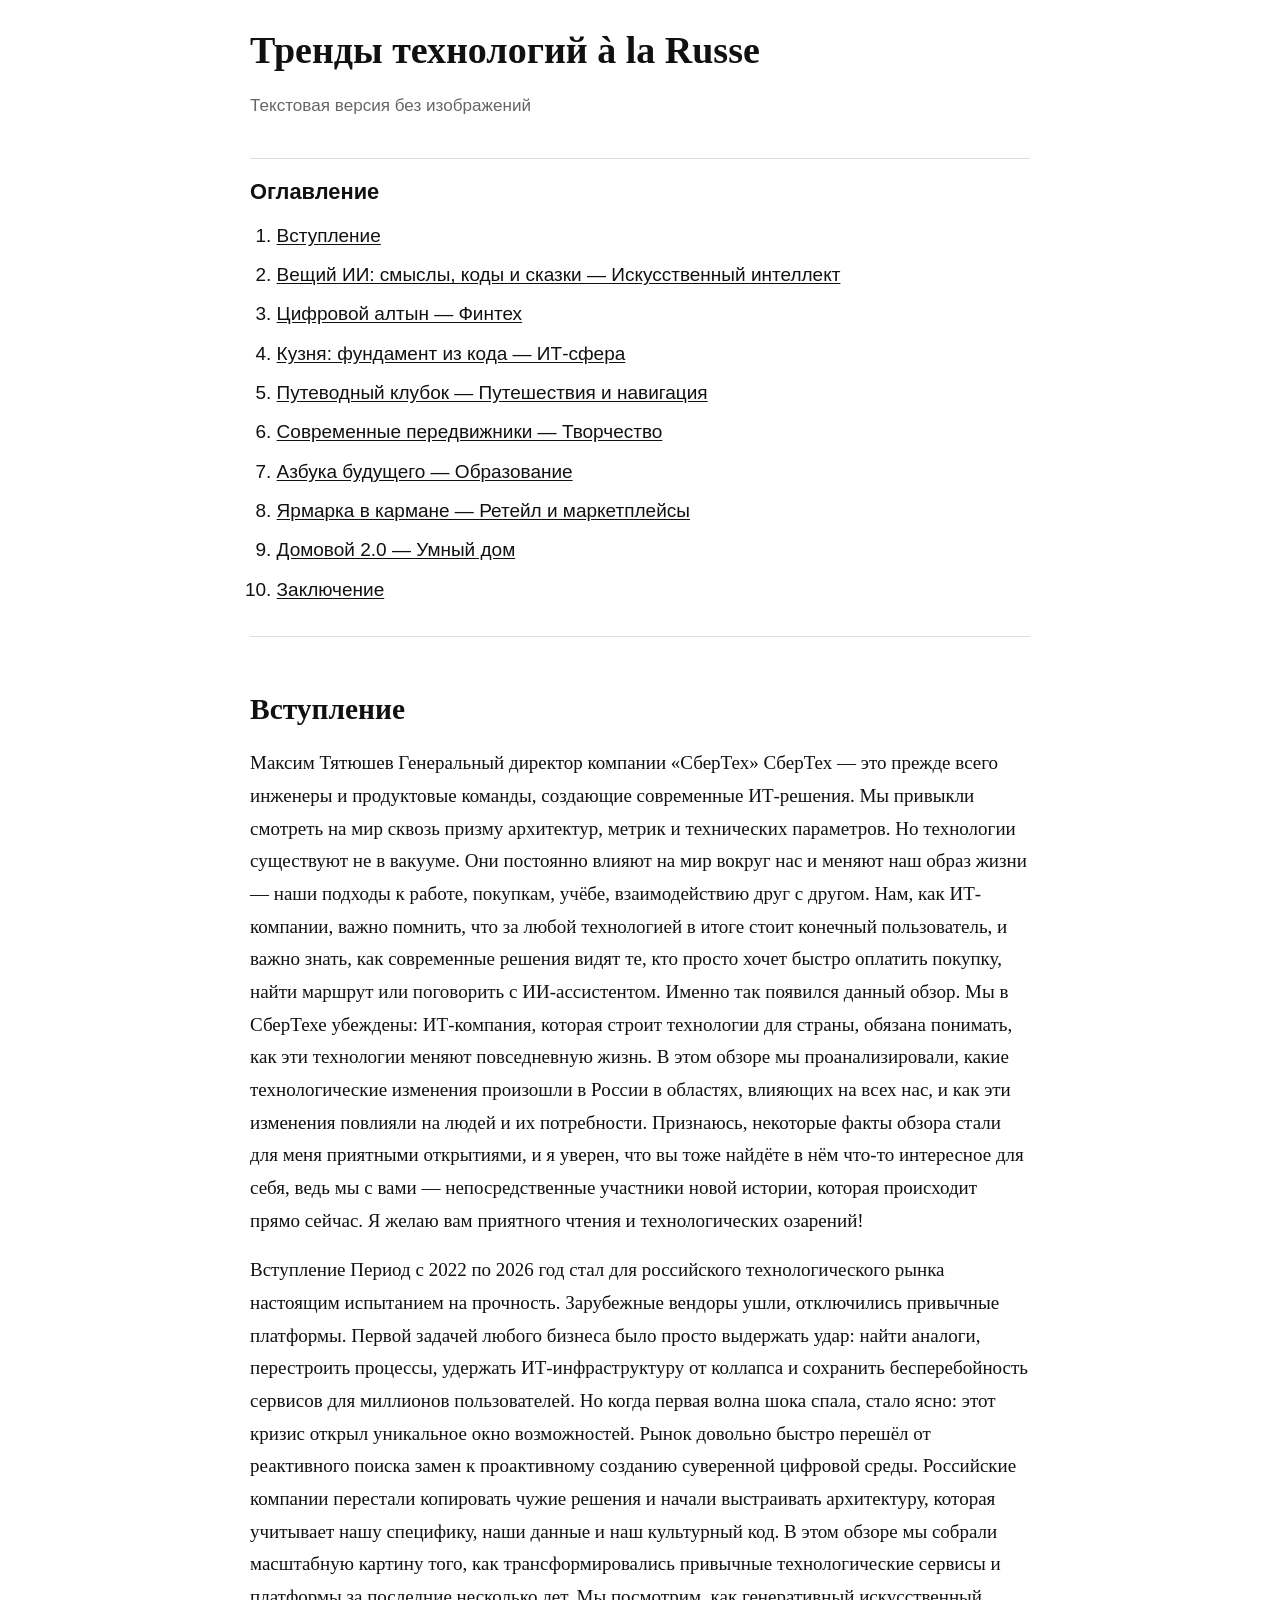
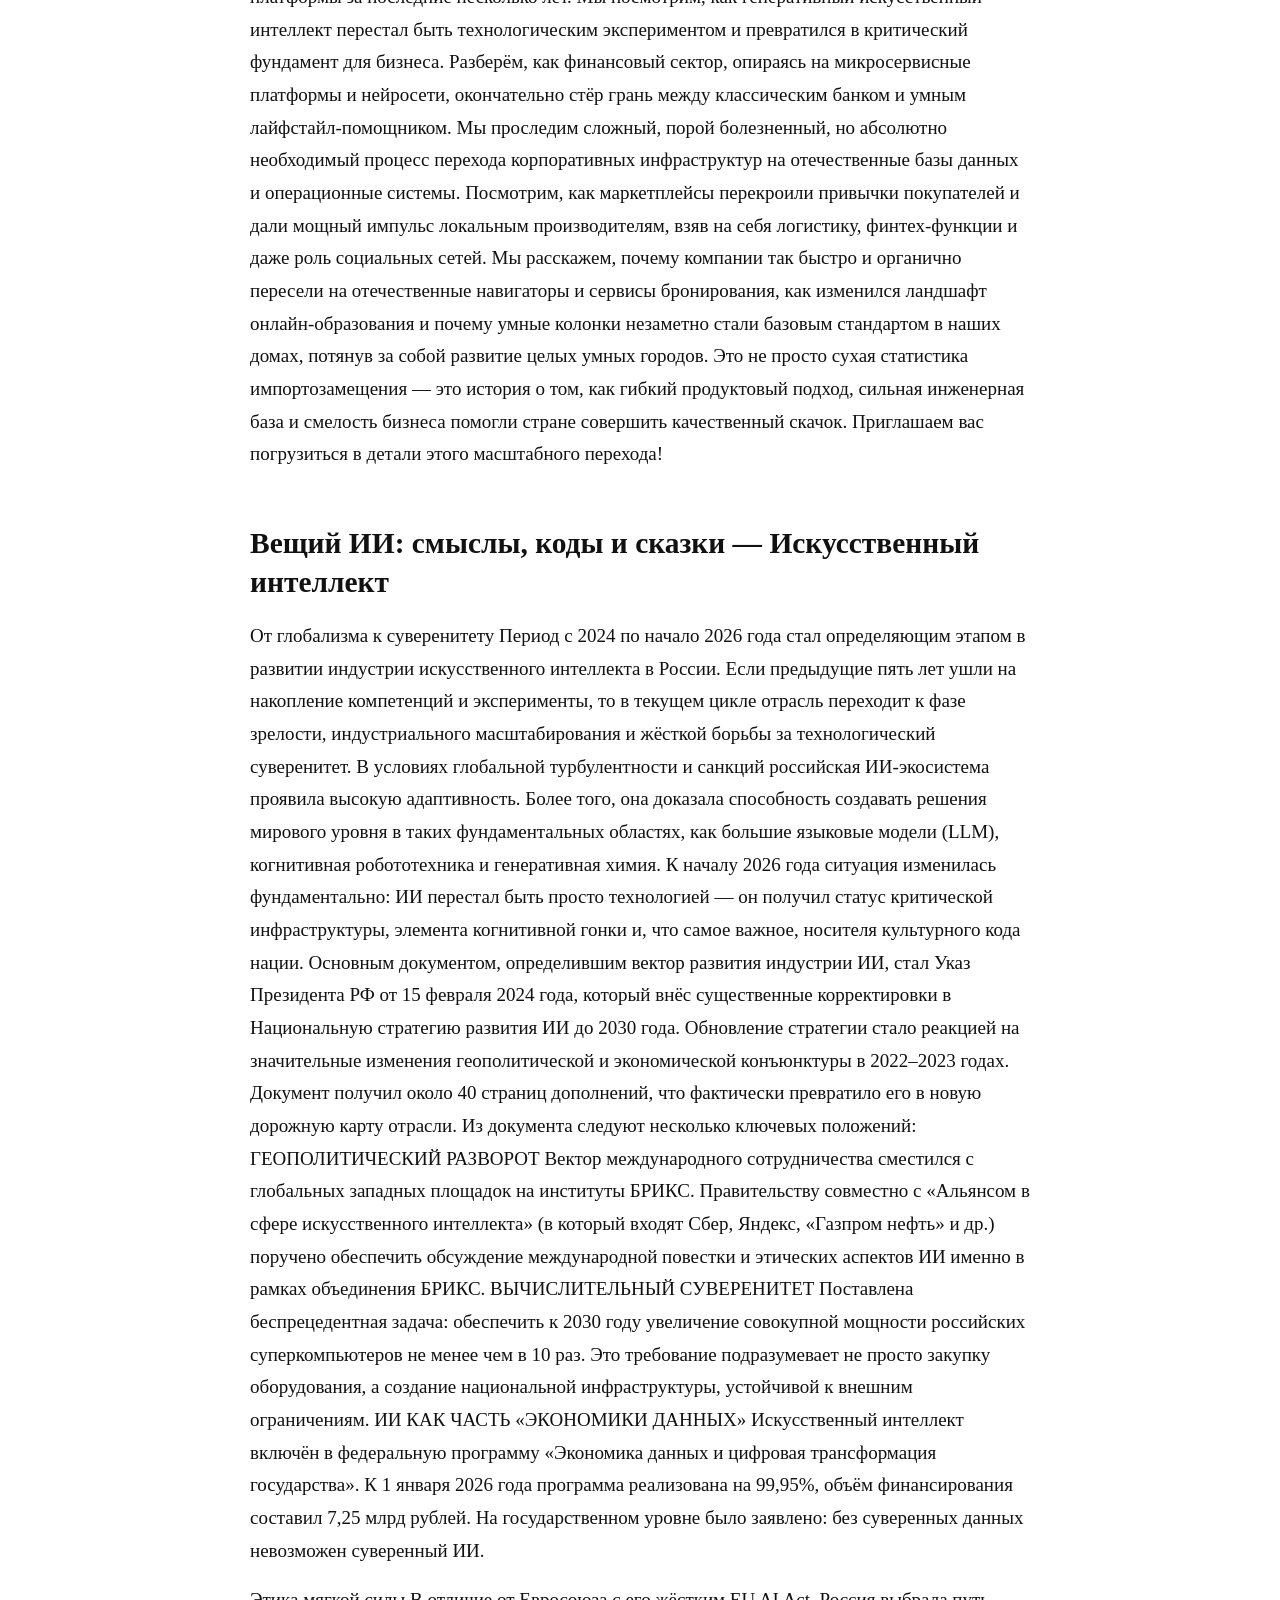
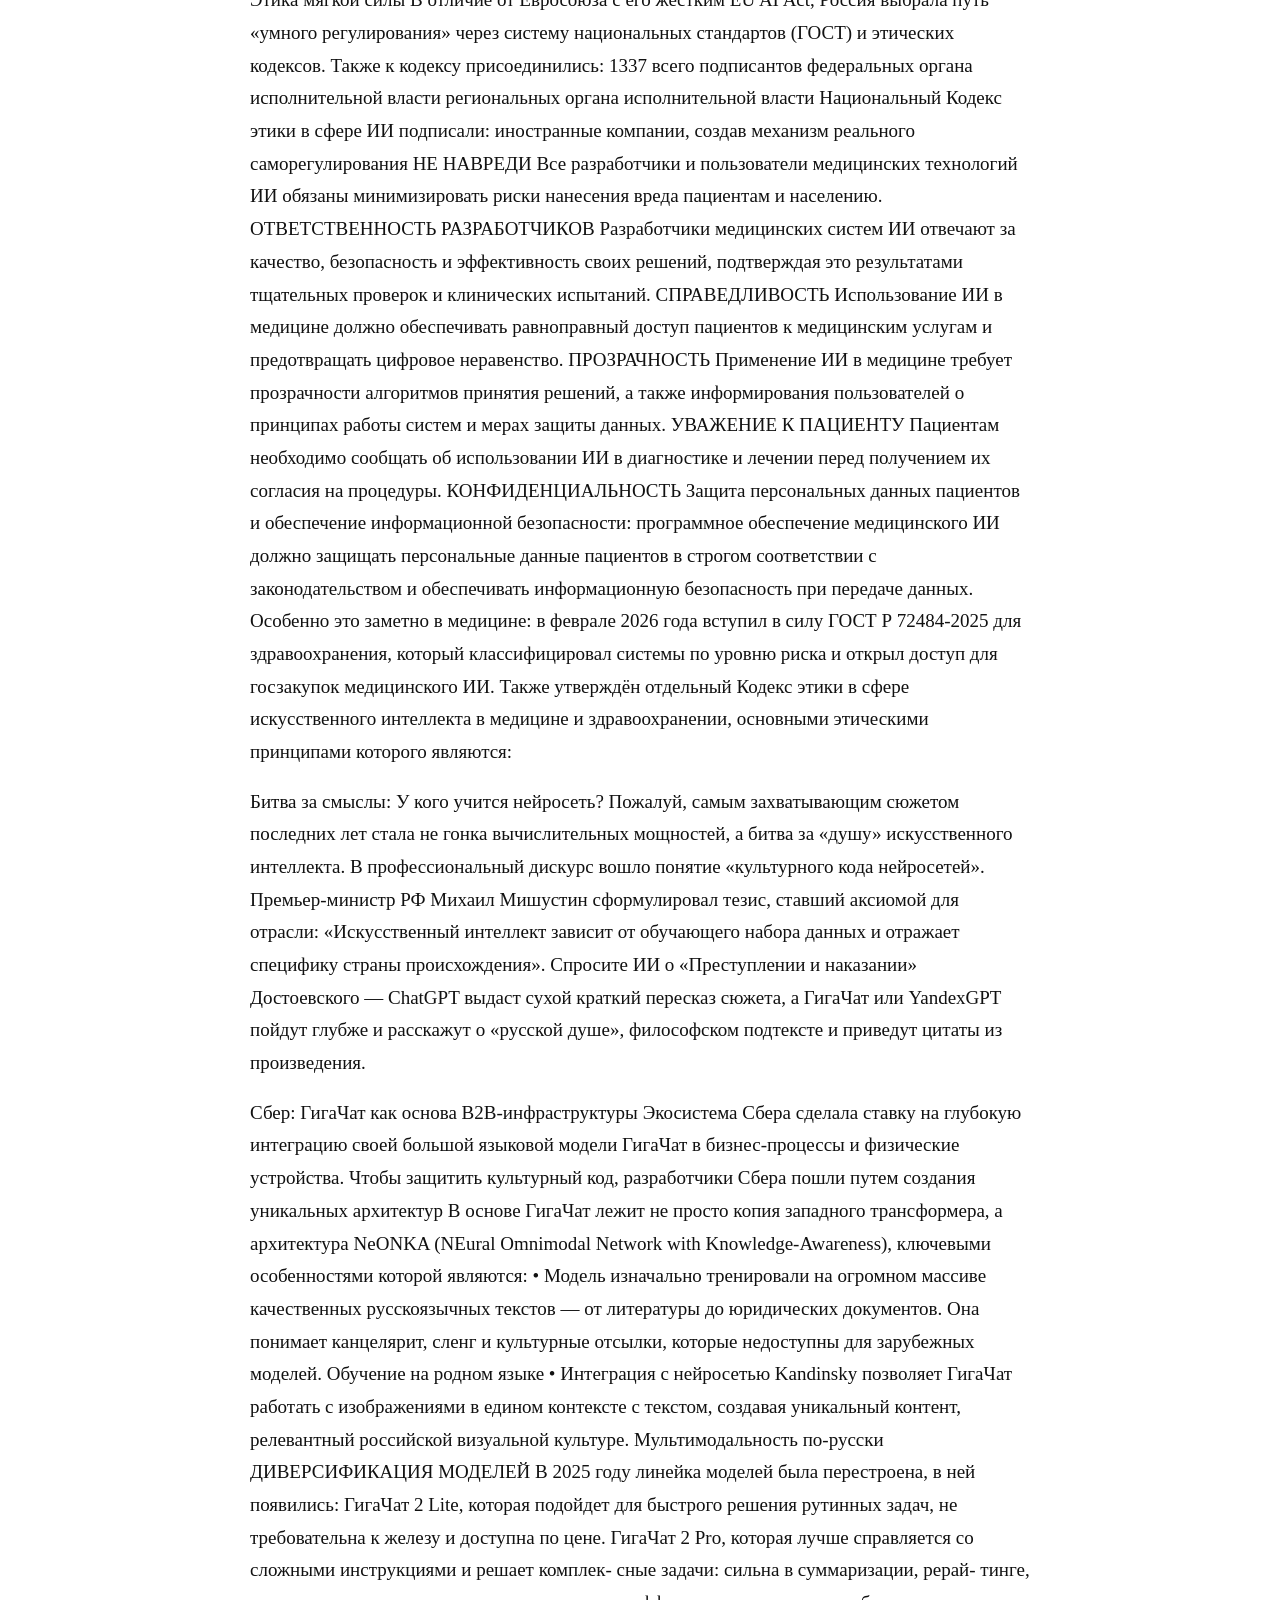
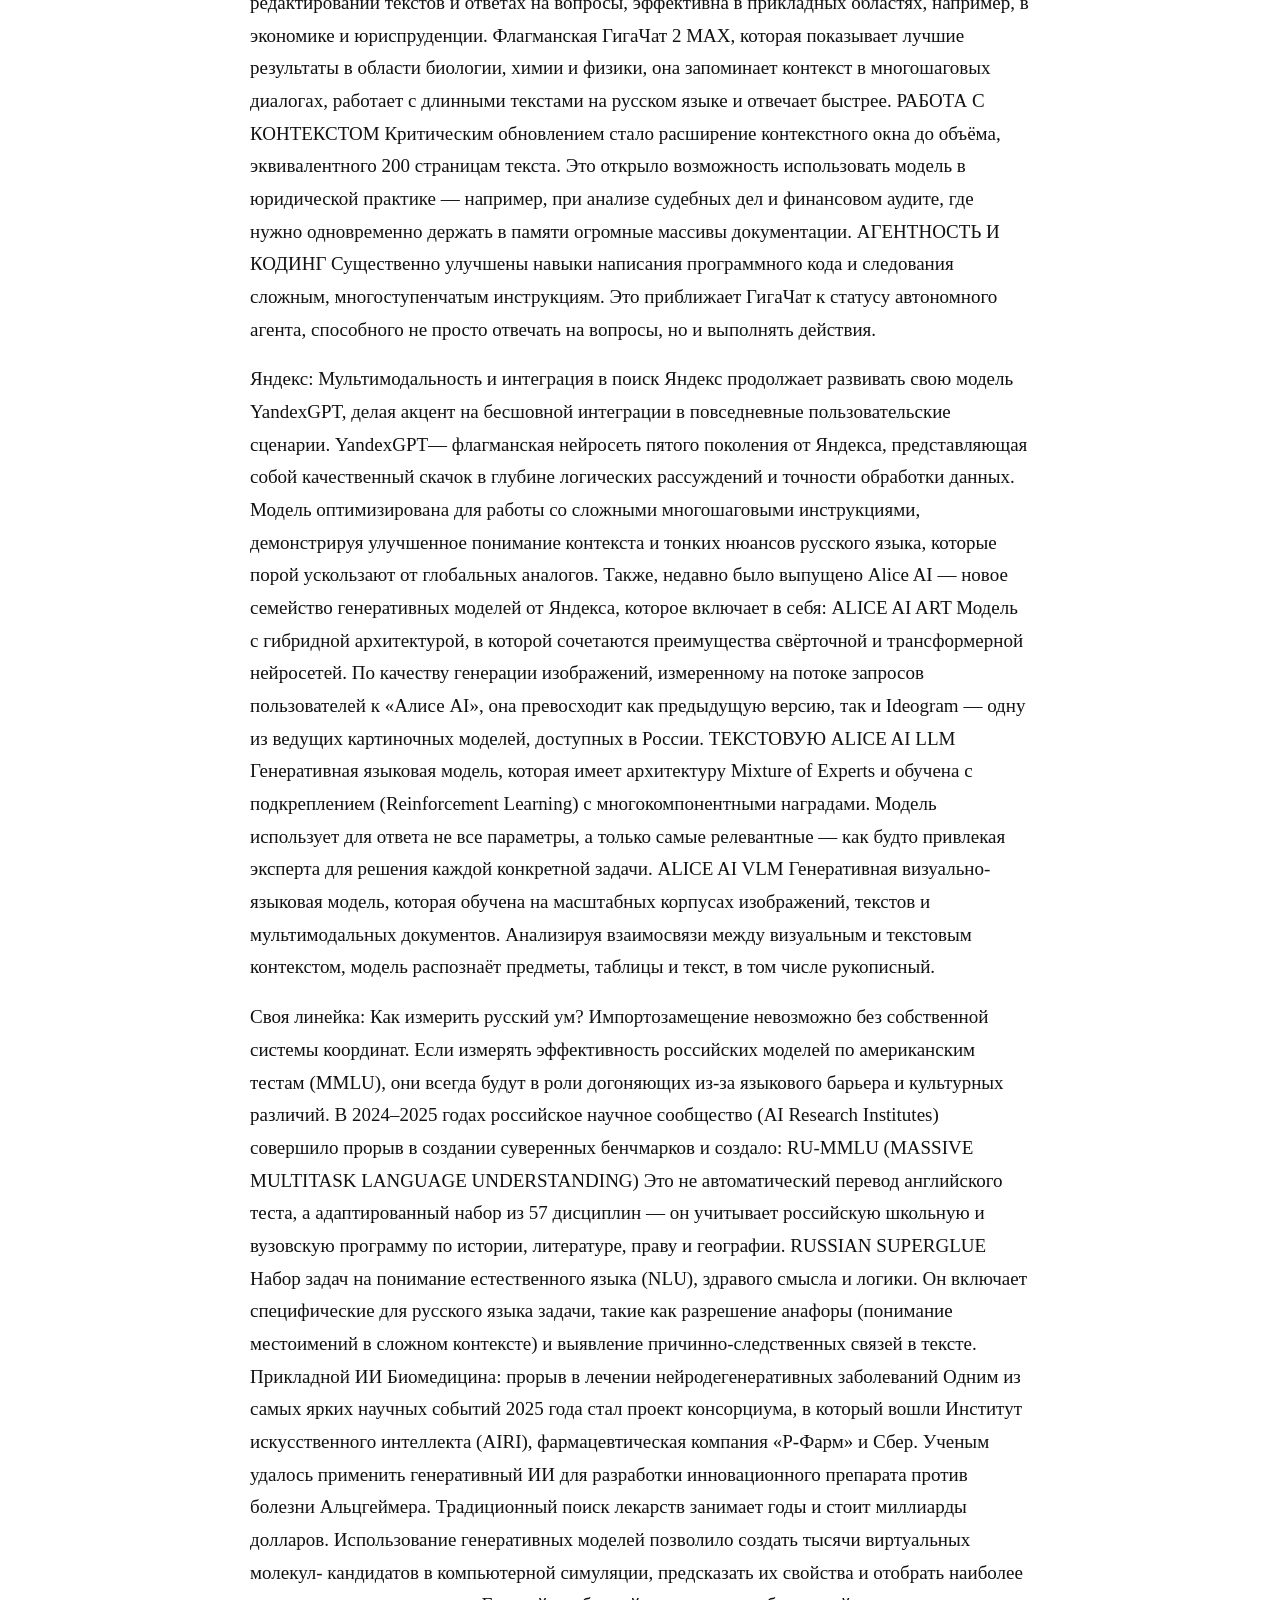
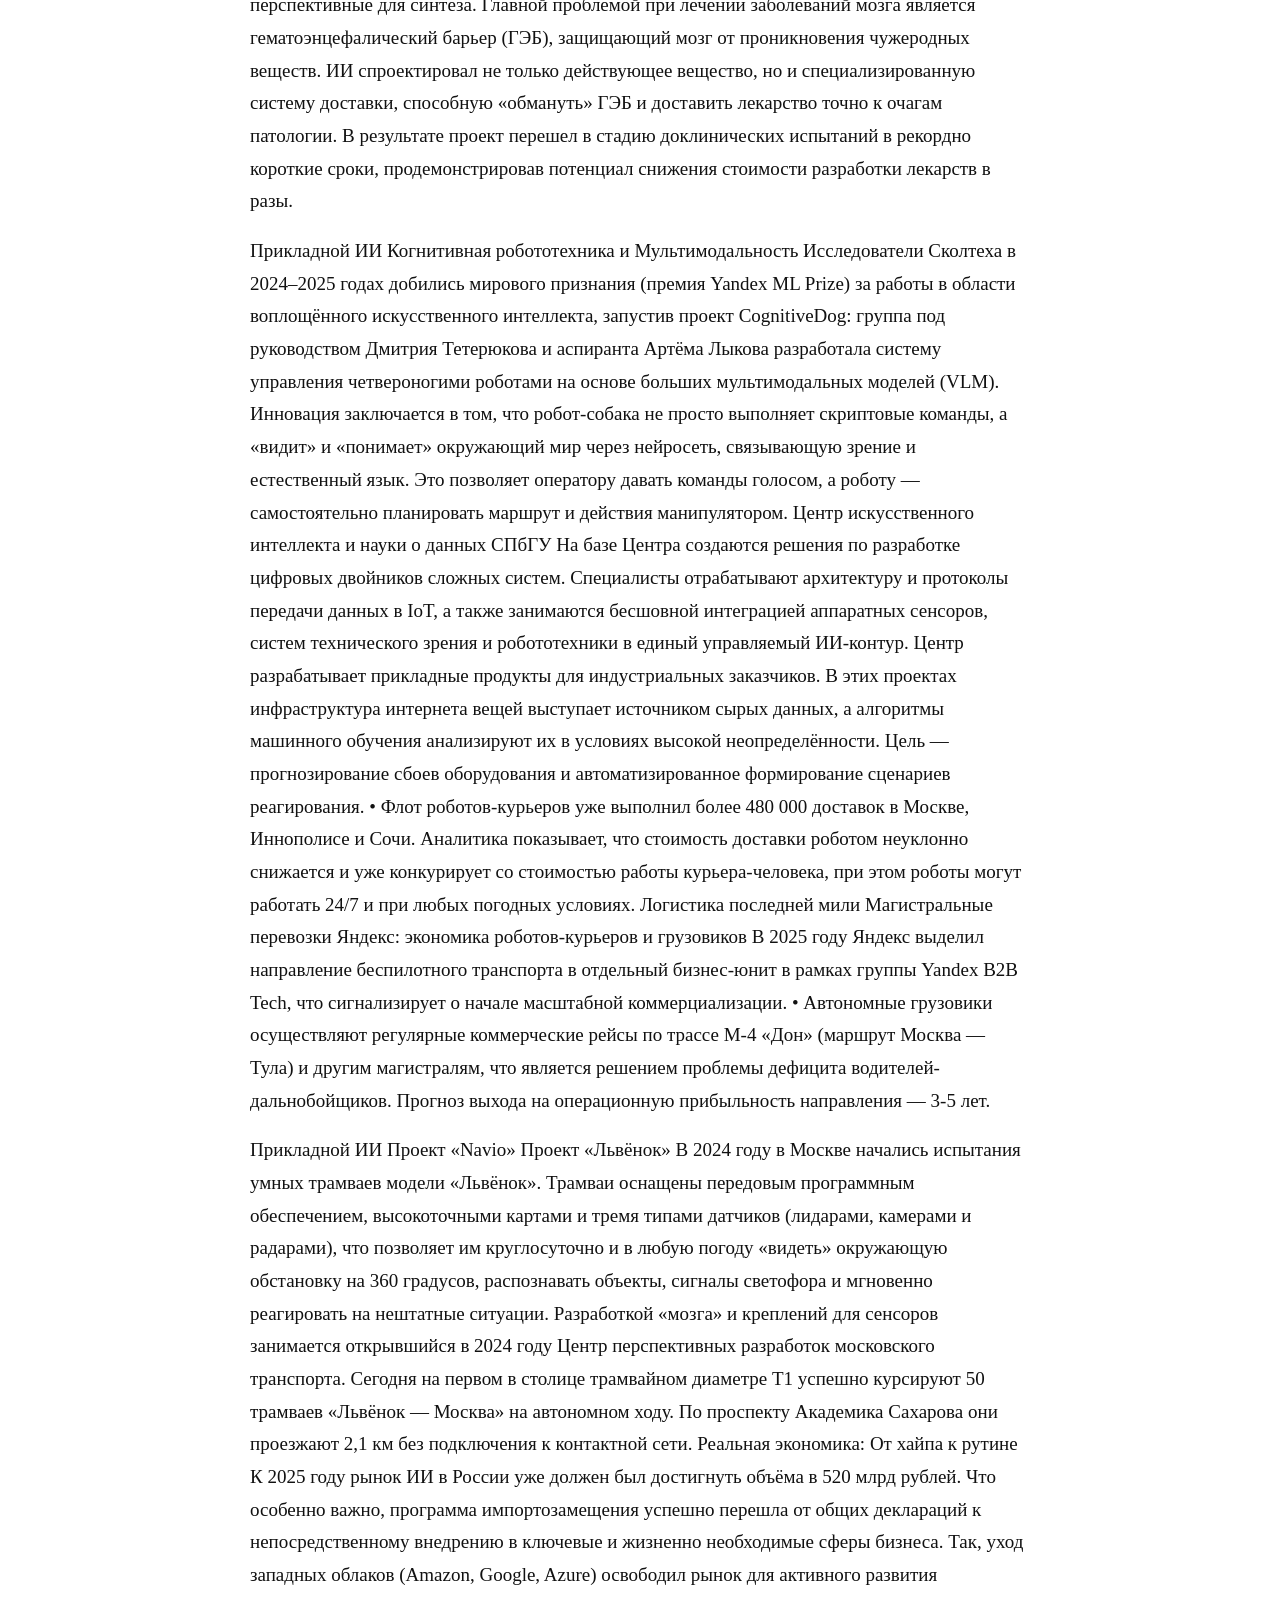
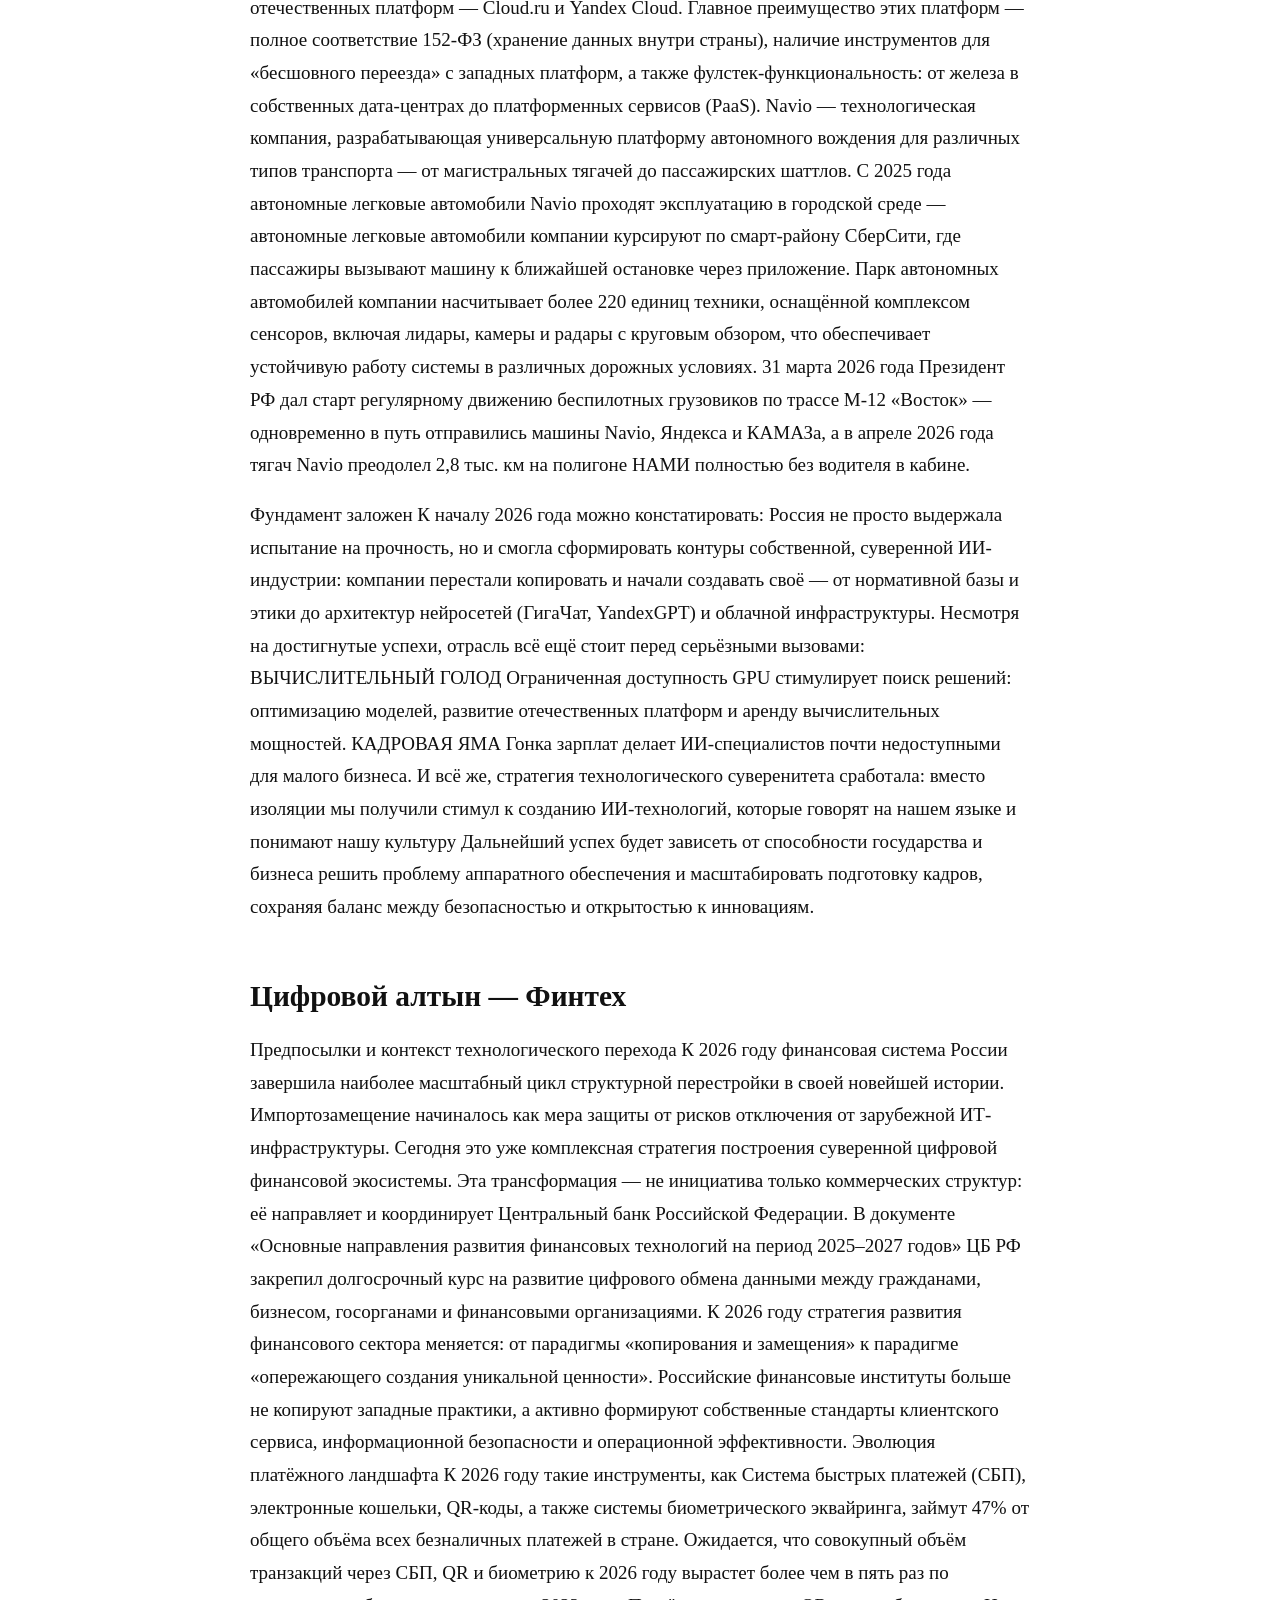
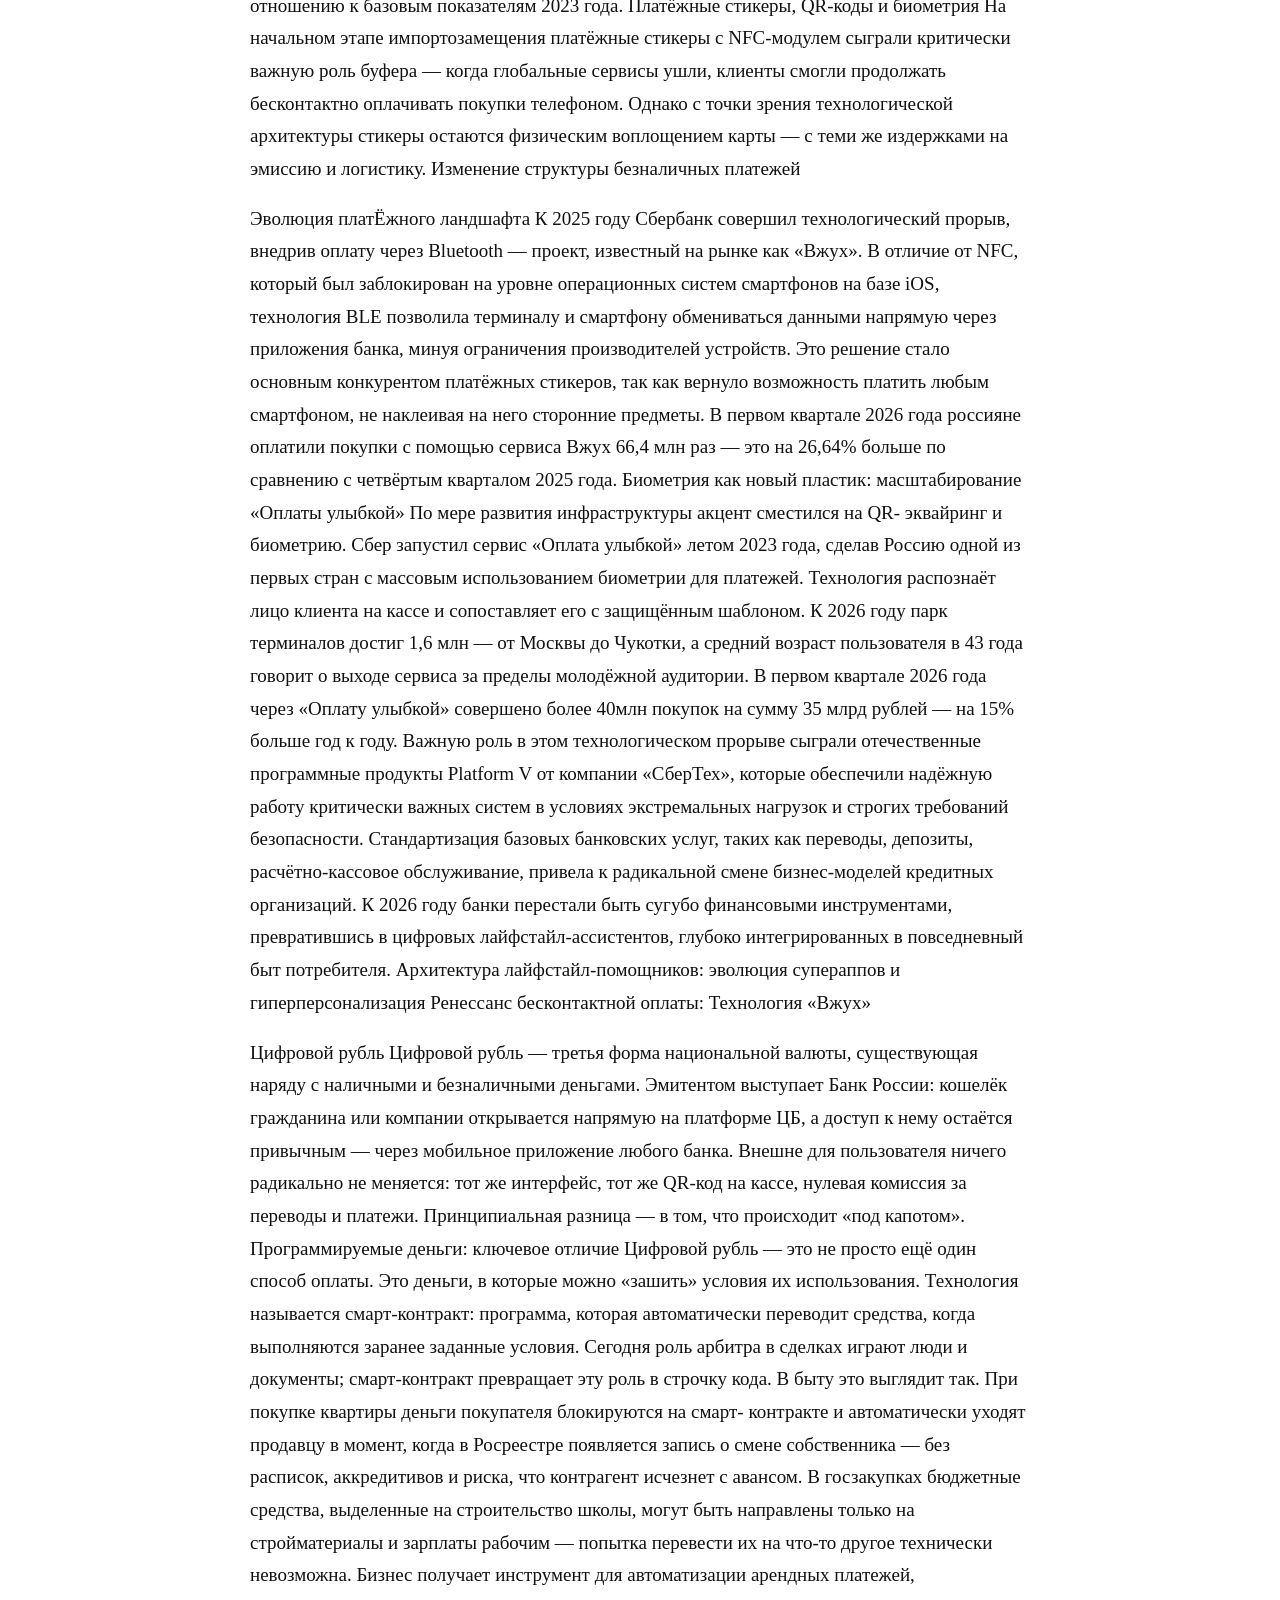
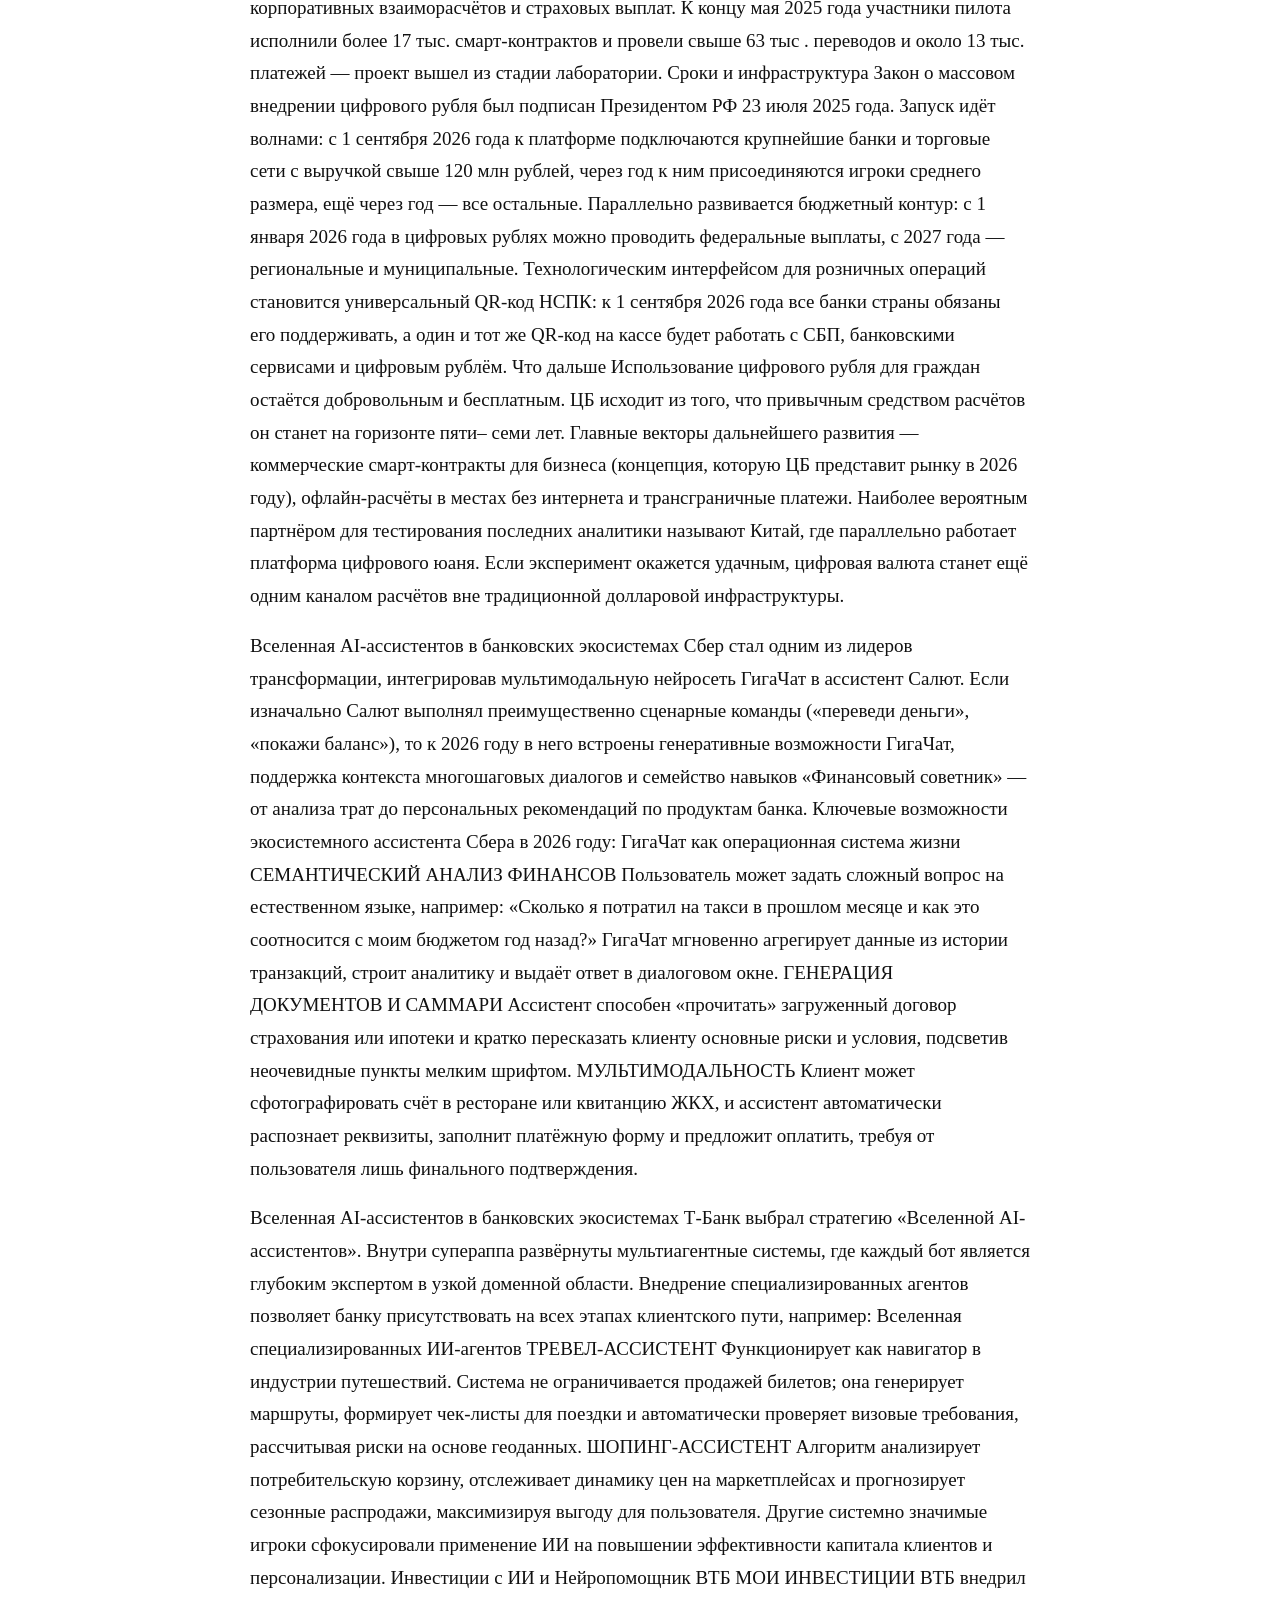
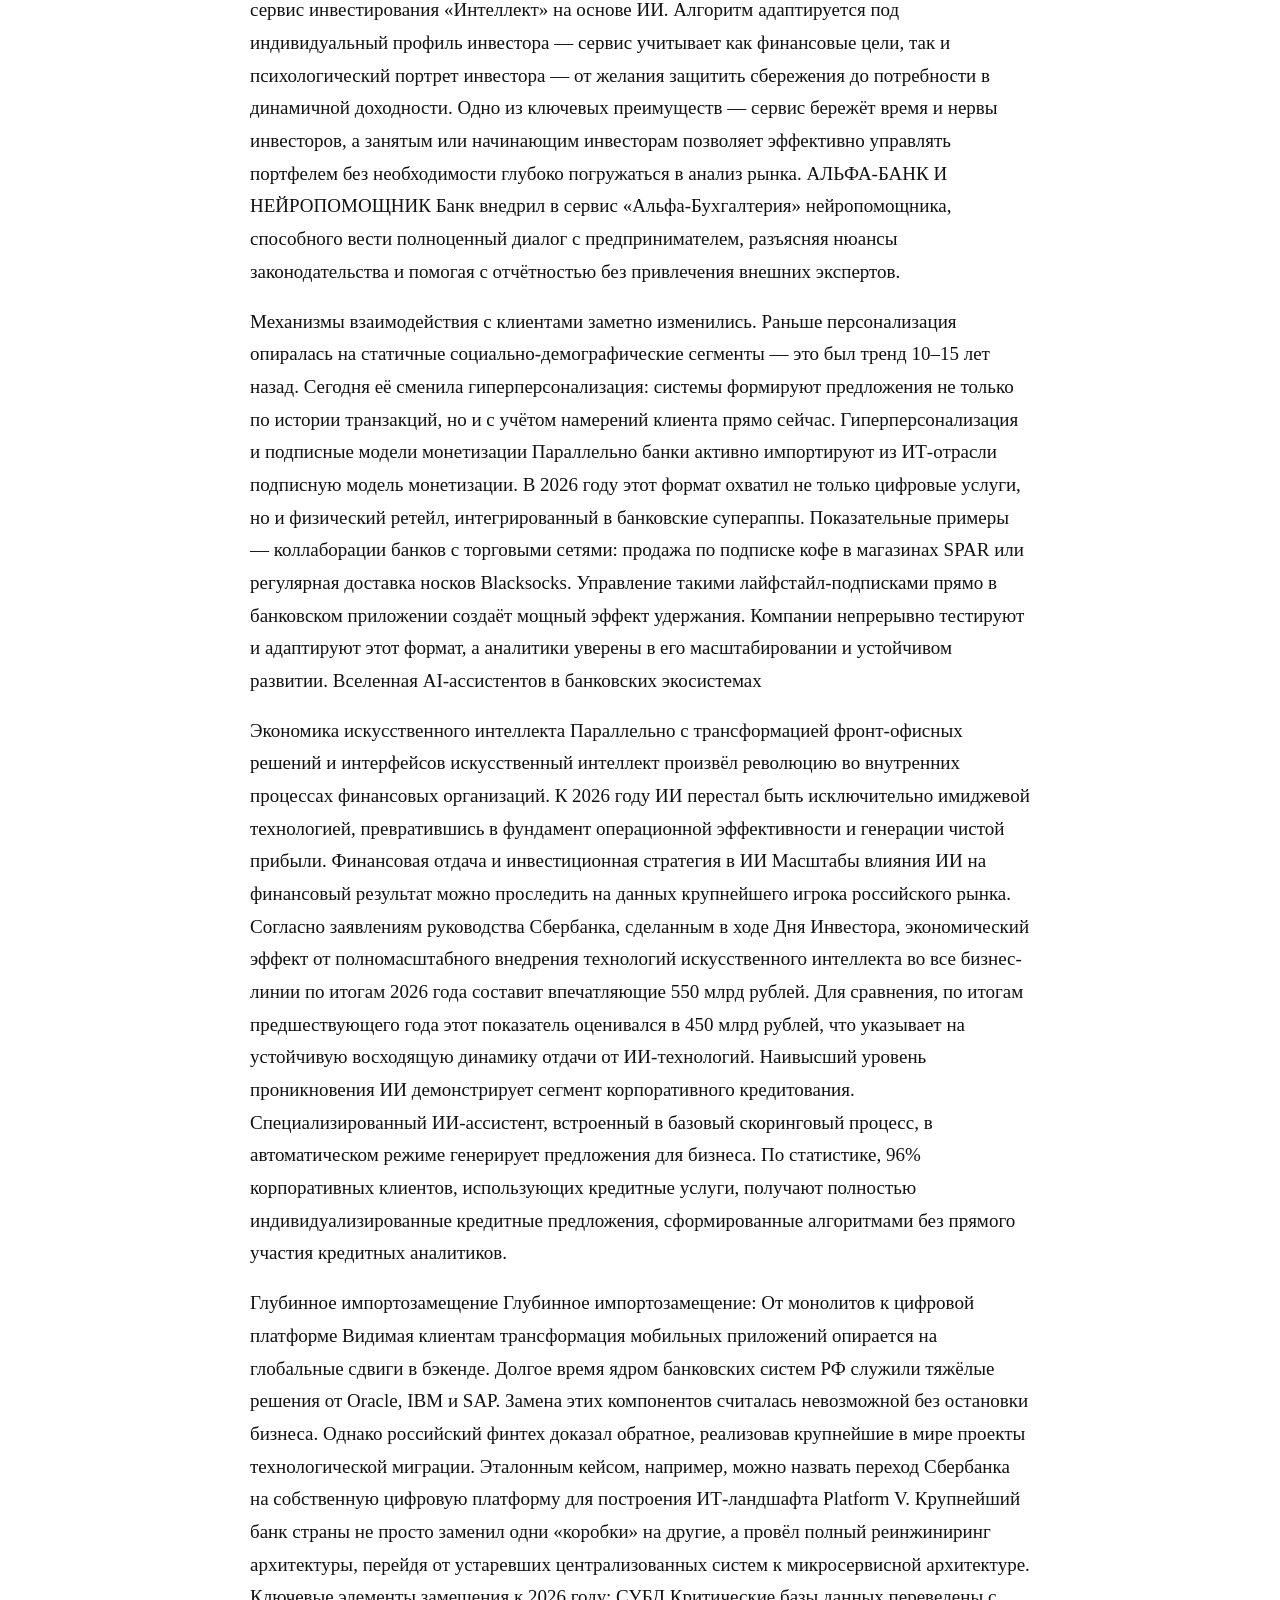
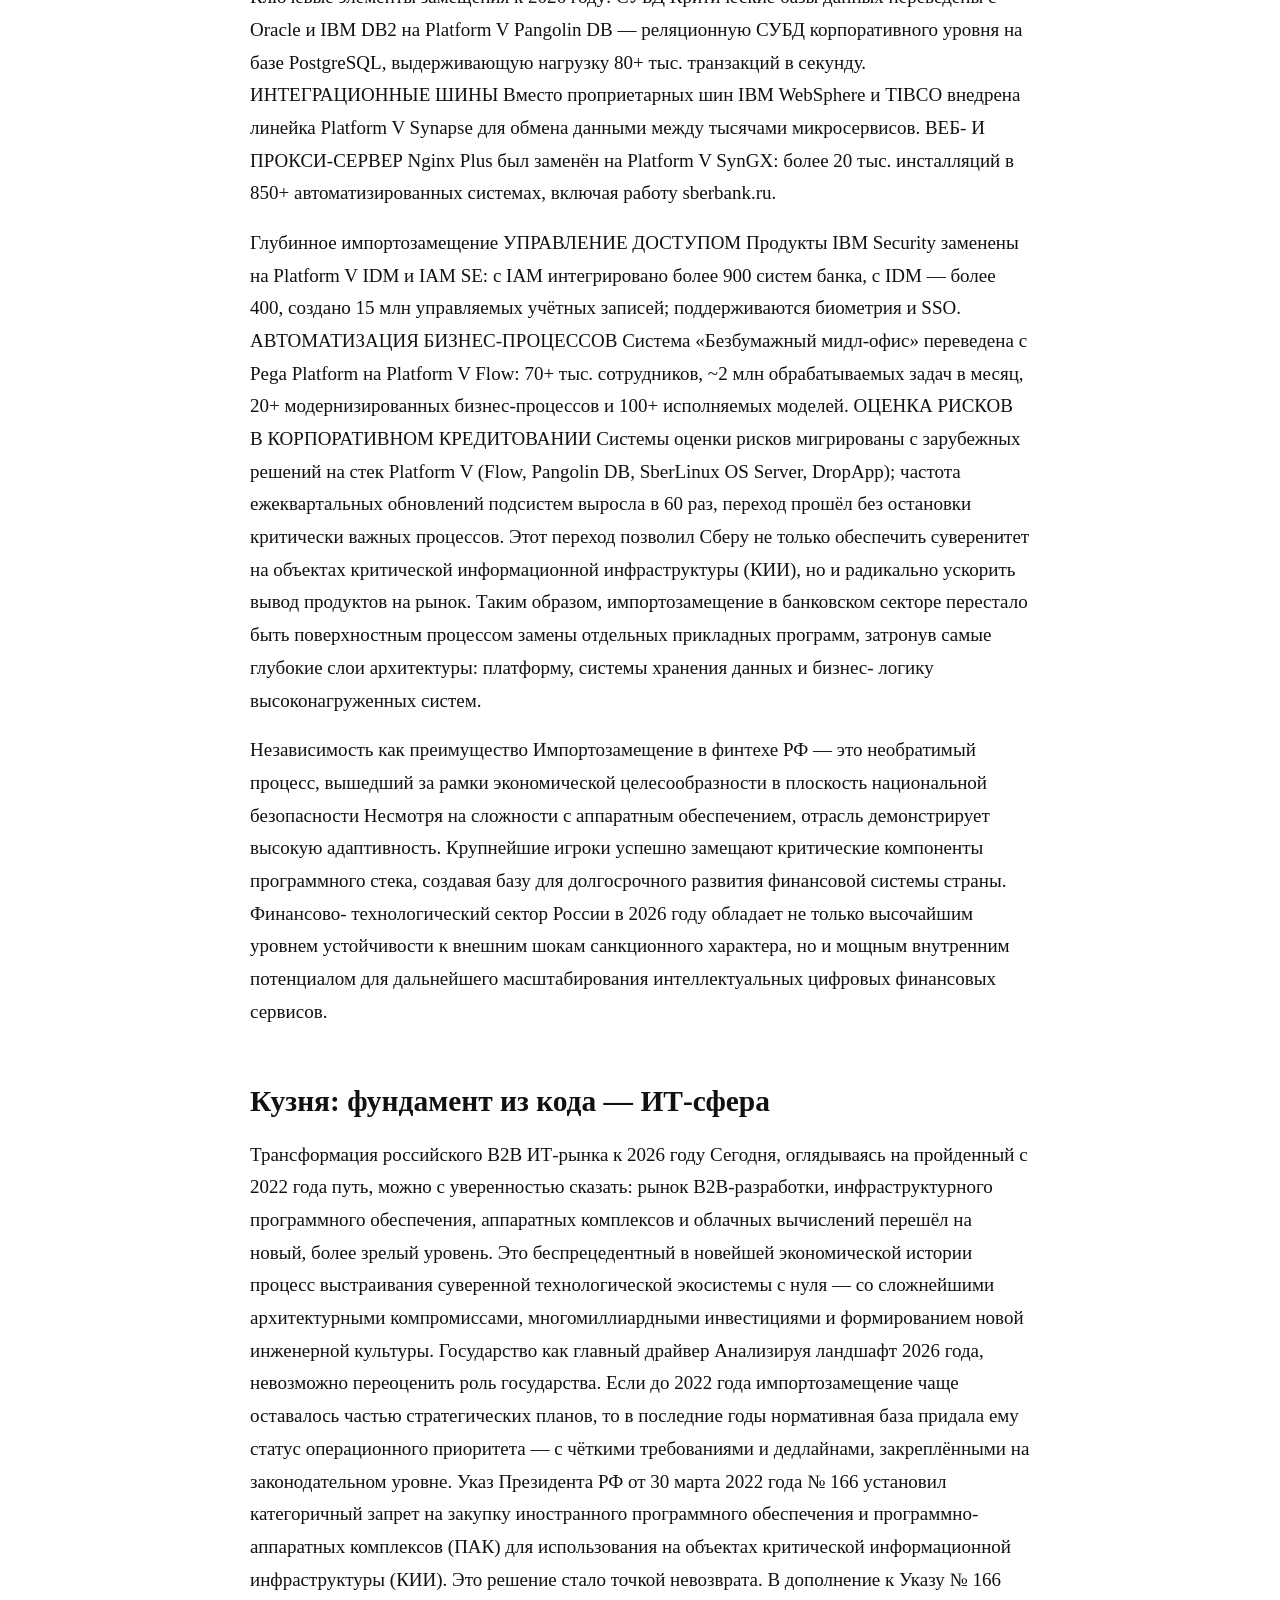
==== index.html @ 56960431 "feat: publish technology trends page" ====
<!doctype html>
<html lang="ru">
<head>
<meta charset="utf-8">
<meta name="viewport" content="width=device-width, initial-scale=1, viewport-fit=cover">
<title>Тренды технологий à la Russe</title>
<meta name="description" content="Текстовая версия обзора «Тренды технологий à la Russe» без изображений, оптимизированная для чтения и озвучивания в браузере.">
<style>
html{font-size:19px;background:#fff;color:#111}
body{margin:0;font-family:Georgia,"Times New Roman",serif;line-height:1.72;background:#fff;color:#111}
main{max-width:780px;margin:0 auto;padding:28px 18px 72px}
h1{font-size:2rem;line-height:1.2;margin:0 0 .5rem}
h2{font-size:1.55rem;line-height:1.3;margin:2.8rem 0 1rem}
p{margin:.9rem 0}
.meta{font-family:Arial,sans-serif;color:#666;font-size:.9rem;margin-bottom:2rem}
.toc{font-family:Arial,sans-serif;border-top:1px solid #ddd;border-bottom:1px solid #ddd;padding:1rem 0 1.2rem;margin:1.5rem 0 2.5rem}
.toc h2{font-size:1.15rem;margin:0 0 .7rem}
.toc ol{margin:0;padding-left:1.4rem}.toc li{margin:.35rem 0}.toc a{color:inherit;text-decoration:underline;text-underline-offset:2px}
.reader-note{font-family:Arial,sans-serif;font-size:.88rem;color:#666}
@media (prefers-color-scheme:dark){html,body{background:#111;color:#eee}.meta,.reader-note{color:#aaa}.toc{border-color:#444}}
</style>
</head>
<body>
<main>
<article itemscope itemtype="https://schema.org/Article">
<header><h1 itemprop="headline">Тренды технологий à la Russe</h1><p class="meta">Текстовая версия без изображений</p></header>
<nav class="toc" aria-label="Оглавление"><h2>Оглавление</h2><ol>
<li><a href="#h-intro">Вступление</a></li>
<li><a href="#h-ai">Вещий ИИ: смыслы, коды и сказки — Искусственный интеллект</a></li>
<li><a href="#h-fintech">Цифровой алтын — Финтех</a></li>
<li><a href="#h-it">Кузня: фундамент из кода — ИТ-сфера</a></li>
<li><a href="#h-travel">Путеводный клубок — Путешествия и навигация</a></li>
<li><a href="#h-creative">Современные передвижники — Творчество</a></li>
<li><a href="#h-edu">Азбука будущего — Образование</a></li>
<li><a href="#h-retail">Ярмарка в кармане — Ретейл и маркетплейсы</a></li>
<li><a href="#h-home">Домовой 2.0 — Умный дом</a></li>
<li><a href="#h-end">Заключение</a></li>
</ol></nav>
<div itemprop="articleBody">
<section aria-labelledby="h-intro"><h2 id="h-intro">Вступление</h2>
<p>Максим Тятюшев Генеральный директор компании «СберТех» СберТех — это прежде всего инженеры и продуктовые команды, создающие современные ИТ-решения. Мы привыкли смотреть на мир сквозь призму архитектур, метрик и технических параметров. Но технологии существуют не в вакууме. Они постоянно влияют на мир вокруг нас и меняют наш образ жизни — наши подходы к работе, покупкам, учёбе, взаимодействию друг с другом. Нам, как ИТ-компании, важно помнить, что за любой технологией в итоге стоит конечный пользователь, и важно знать, как современные решения видят те, кто просто хочет быстро оплатить покупку, найти маршрут или поговорить с ИИ-ассистентом. Именно так появился данный обзор. Мы в СберТехе убеждены: ИТ-компания, которая строит технологии для страны, обязана понимать, как эти технологии меняют повседневную жизнь. В этом обзоре мы проанализировали, какие технологические изменения произошли в России в областях, влияющих на всех нас, и как эти изменения повлияли на людей и их потребности. Признаюсь, некоторые факты обзора стали для меня приятными открытиями, и я уверен, что вы тоже найдёте в нём что-то интересное для себя, ведь мы с вами — непосредственные участники новой истории, которая происходит прямо сейчас. Я желаю вам приятного чтения и технологических озарений!</p>
<p>Вступление Период с 2022 по 2026 год стал для российского технологического рынка настоящим испытанием на прочность. Зарубежные вендоры ушли, отключились привычные платформы. Первой задачей любого бизнеса было просто выдержать удар: найти аналоги, перестроить процессы, удержать ИТ-инфраструктуру от коллапса и сохранить бесперебойность сервисов для миллионов пользователей. Но когда первая волна шока спала, стало ясно: этот кризис открыл уникальное окно возможностей. Рынок довольно быстро перешёл от реактивного поиска замен к проактивному созданию суверенной цифровой среды. Российские компании перестали копировать чужие решения и начали выстраивать архитектуру, которая учитывает нашу специфику, наши данные и наш культурный код. В этом обзоре мы собрали масштабную картину того, как трансформировались привычные технологические сервисы и платформы за последние несколько лет. Мы посмотрим, как генеративный искусственный интеллект перестал быть технологическим экспериментом и превратился в критический фундамент для бизнеса. Разберём, как финансовый сектор, опираясь на микросервисные платформы и нейросети, окончательно стёр грань между классическим банком и умным лайфстайл-помощником. Мы проследим сложный, порой болезненный, но абсолютно необходимый процесс перехода корпоративных инфраструктур на отечественные базы данных и операционные системы. Посмотрим, как маркетплейсы перекроили привычки покупателей и дали мощный импульс локальным производителям, взяв на себя логистику, финтех-функции и даже роль социальных сетей. Мы расскажем, почему компании так быстро и органично пересели на отечественные навигаторы и сервисы бронирования, как изменился ландшафт онлайн-образования и почему умные колонки незаметно стали базовым стандартом в наших домах, потянув за собой развитие целых умных городов. Это не просто сухая статистика импортозамещения — это история о том, как гибкий продуктовый подход, сильная инженерная база и смелость бизнеса помогли стране совершить качественный скачок. Приглашаем вас погрузиться в детали этого масштабного перехода!</p>
</section>
<section aria-labelledby="h-ai"><h2 id="h-ai">Вещий ИИ: смыслы, коды и сказки — Искусственный интеллект</h2>
<p>От глобализма к суверенитету Период с 2024 по начало 2026 года стал определяющим этапом в развитии индустрии искусственного интеллекта в России. Если предыдущие пять лет ушли на накопление компетенций и эксперименты, то в текущем цикле отрасль переходит к фазе зрелости, индустриального масштабирования и жёсткой борьбы за технологический суверенитет. В условиях глобальной турбулентности и санкций российская ИИ-экосистема проявила высокую адаптивность. Более того, она доказала способность создавать решения мирового уровня в таких фундаментальных областях, как большие языковые модели (LLM), когнитивная робототехника и генеративная химия. К началу 2026 года ситуация изменилась фундаментально: ИИ перестал быть просто технологией — он получил статус критической инфраструктуры, элемента когнитивной гонки и, что самое важное, носителя культурного кода нации. Основным документом, определившим вектор развития индустрии ИИ, стал Указ Президента РФ от 15 февраля 2024 года, который внёс существенные корректировки в Национальную стратегию развития ИИ до 2030 года. Обновление стратегии стало реакцией на значительные изменения геополитической и экономической конъюнктуры в 2022–2023 годах. Документ получил около 40 страниц дополнений, что фактически превратило его в новую дорожную карту отрасли. Из документа следуют несколько ключевых положений: ГЕОПОЛИТИЧЕСКИЙ РАЗВОРОТ Вектор международного сотрудничества сместился с глобальных западных площадок на институты БРИКС. Правительству совместно с «Альянсом в сфере искусственного интеллекта» (в который входят Сбер, Яндекс, «Газпром нефть» и др.) поручено обеспечить обсуждение международной повестки и этических аспектов ИИ именно в рамках объединения БРИКС. ВЫЧИСЛИТЕЛЬНЫЙ СУВЕРЕНИТЕТ Поставлена беспрецедентная задача: обеспечить к 2030 году увеличение совокупной мощности российских суперкомпьютеров не менее чем в 10 раз. Это требование подразумевает не просто закупку оборудования, а создание национальной инфраструктуры, устойчивой к внешним ограничениям. ИИ КАК ЧАСТЬ «ЭКОНОМИКИ ДАННЫХ» Искусственный интеллект включён в федеральную программу «Экономика данных и цифровая трансформация государства». К 1 января 2026 года программа реализована на 99,95%, объём финансирования составил 7,25 млрд рублей. На государственном уровне было заявлено: без суверенных данных невозможен суверенный ИИ.</p>
<p>Этика мягкой силы В отличие от Евросоюза с его жёстким EU AI Act, Россия выбрала путь «умного регулирования» через систему национальных стандартов (ГОСТ) и этических кодексов. Также к кодексу присоединились: 1337 всего подписантов федеральных органа исполнительной власти региональных органа исполнительной власти Национальный Кодекс этики в сфере ИИ подписали: иностранные компании, создав механизм реального саморегулирования НЕ НАВРЕДИ Все разработчики и пользователи медицинских технологий ИИ обязаны минимизировать риски нанесения вреда пациентам и населению. ОТВЕТСТВЕННОСТЬ РАЗРАБОТЧИКОВ Разработчики медицинских систем ИИ отвечают за качество, безопасность и эффективность своих решений, подтверждая это результатами тщательных проверок и клинических испытаний. СПРАВЕДЛИВОСТЬ Использование ИИ в медицине должно обеспечивать равноправный доступ пациентов к медицинским услугам и предотвращать цифровое неравенство. ПРОЗРАЧНОСТЬ Применение ИИ в медицине требует прозрачности алгоритмов принятия решений, а также информирования пользователей о принципах работы систем и мерах защиты данных. УВАЖЕНИЕ К ПАЦИЕНТУ Пациентам необходимо сообщать об использовании ИИ в диагностике и лечении перед получением их согласия на процедуры. КОНФИДЕНЦИАЛЬНОСТЬ Защита персональных данных пациентов и обеспечение информационной безопасности: программное обеспечение медицинского ИИ должно защищать персональные данные пациентов в строгом соответствии с законодательством и обеспечивать информационную безопасность при передаче данных. Особенно это заметно в медицине: в феврале 2026 года вступил в силу ГОСТ Р 72484-2025 для здравоохранения, который классифицировал системы по уровню риска и открыл доступ для госзакупок медицинского ИИ. Также утверждён отдельный Кодекс этики в сфере искусственного интеллекта в медицине и здравоохранении, основными этическими принципами которого являются:</p>
<p>Битва за смыслы: У кого учится нейросеть? Пожалуй, самым захватывающим сюжетом последних лет стала не гонка вычислительных мощностей, а битва за «душу» искусственного интеллекта. В профессиональный дискурс вошло понятие «культурного кода нейросетей». Премьер-министр РФ Михаил Мишустин сформулировал тезис, ставший аксиомой для отрасли: «Искусственный интеллект зависит от обучающего набора данных и отражает специфику страны происхождения». Спросите ИИ о «Преступлении и наказании» Достоевского — ChatGPT выдаст сухой краткий пересказ сюжета, а ГигаЧат или YandexGPT пойдут глубже и расскажут о «русской душе», философском подтексте и приведут цитаты из произведения.</p>
<p>Сбер: ГигаЧат как основа B2B-инфраструктуры Экосистема Сбера сделала ставку на глубокую интеграцию своей большой языковой модели ГигаЧат в бизнес-процессы и физические устройства. Чтобы защитить культурный код, разработчики Сбера пошли путем создания уникальных архитектур В основе ГигаЧат лежит не просто копия западного трансформера, а архитектура NeONKA (NEural Omnimodal Network with Knowledge-Awareness), ключевыми особенностями которой являются: • Модель изначально тренировали на огромном массиве качественных русскоязычных текстов — от литературы до юридических документов. Она понимает канцелярит, сленг и культурные отсылки, которые недоступны для зарубежных моделей. Обучение на родном языке • Интеграция с нейросетью Kandinsky позволяет ГигаЧат работать с изображениями в едином контексте с текстом, создавая уникальный контент, релевантный российской визуальной культуре. Мультимодальность по-русски ДИВЕРСИФИКАЦИЯ МОДЕЛЕЙ В 2025 году линейка моделей была перестроена, в ней появились: ГигаЧат 2 Lite, которая подойдет для быстрого решения рутинных задач, не требовательна к железу и доступна по цене. ГигаЧат 2 Pro, которая лучше справляется со сложными инструкциями и решает комплек- сные задачи: сильна в суммаризации, рерай- тинге, редактировании текстов и ответах на вопросы, эффективна в прикладных областях, например, в экономике и юриспруденции. Флагманская ГигаЧат 2 MAX, которая показывает лучшие результаты в области биологии, химии и физики, она запоминает контекст в многошаговых диалогах, работает с длинными текстами на русском языке и отвечает быстрее. РАБОТА С КОНТЕКСТОМ Критическим обновлением стало расширение контекстного окна до объёма, эквивалентного 200 страницам текста. Это открыло возможность использовать модель в юридической практике — например, при анализе судебных дел и финансовом аудите, где нужно одновременно держать в памяти огромные массивы документации. АГЕНТНОСТЬ И КОДИНГ Существенно улучшены навыки написания программного кода и следования сложным, многоступенчатым инструкциям. Это приближает ГигаЧат к статусу автономного агента, способного не просто отвечать на вопросы, но и выполнять действия.</p>
<p>Яндекс: Мультимодальность и интеграция в поиск Яндекс продолжает развивать свою модель YandexGPT, делая акцент на бесшовной интеграции в повседневные пользовательские сценарии. YandexGPT— флагманская нейросеть пятого поколения от Яндекса, представляющая собой качественный скачок в глубине логических рассуждений и точности обработки данных. Модель оптимизирована для работы со сложными многошаговыми инструкциями, демонстрируя улучшенное понимание контекста и тонких нюансов русского языка, которые порой ускользают от глобальных аналогов. Также, недавно было выпущено Alice AI — новое семейство генеративных моделей от Яндекса, которое включает в себя: ALICE AI ART Модель с гибридной архитектурой, в которой сочетаются преимущества свёрточной и трансформерной нейросетей. По качеству генерации изображений, измеренному на потоке запросов пользователей к «Алисе AI», она превосходит как предыдущую версию, так и Ideogram — одну из ведущих картиночных моделей, доступных в России. ТЕКСТОВУЮ ALICE AI LLM Генеративная языковая модель, которая имеет архитектуру Mixture of Experts и обучена с подкреплением (Reinforcement Learning) с многокомпонентными наградами. Модель использует для ответа не все параметры, а только самые релевантные — как будто привлекая эксперта для решения каждой конкретной задачи. ALICE AI VLM Генеративная визуально- языковая модель, которая обучена на масштабных корпусах изображений, текстов и мультимодальных документов. Анализируя взаимосвязи между визуальным и текстовым контекстом, модель распознаёт предметы, таблицы и текст, в том числе рукописный.</p>
<p>Своя линейка: Как измерить русский ум? Импортозамещение невозможно без собственной системы координат. Если измерять эффективность российских моделей по американским тестам (MMLU), они всегда будут в роли догоняющих из-за языкового барьера и культурных различий. В 2024–2025 годах российское научное сообщество (AI Research Institutes) совершило прорыв в создании суверенных бенчмарков и создало: RU-MMLU (MASSIVE MULTITASK LANGUAGE UNDERSTANDING) Это не автоматический перевод английского теста, а адаптированный набор из 57 дисциплин — он учитывает российскую школьную и вузовскую программу по истории, литературе, праву и географии. RUSSIAN SUPERGLUE Набор задач на понимание естественного языка (NLU), здравого смысла и логики. Он включает специфические для русского языка задачи, такие как разрешение анафоры (понимание местоимений в сложном контексте) и выявление причинно-следственных связей в тексте. Прикладной ИИ Биомедицина: прорыв в лечении нейродегенеративных заболеваний Одним из самых ярких научных событий 2025 года стал проект консорциума, в который вошли Институт искусственного интеллекта (AIRI), фармацевтическая компания «Р-Фарм» и Сбер. Ученым удалось применить генеративный ИИ для разработки инновационного препарата против болезни Альцгеймера. Традиционный поиск лекарств занимает годы и стоит миллиарды долларов. Использование генеративных моделей позволило создать тысячи виртуальных молекул- кандидатов в компьютерной симуляции, предсказать их свойства и отобрать наиболее перспективные для синтеза. Главной проблемой при лечении заболеваний мозга является гематоэнцефалический барьер (ГЭБ), защищающий мозг от проникновения чужеродных веществ. ИИ спроектировал не только действующее вещество, но и специализированную систему доставки, способную «обмануть» ГЭБ и доставить лекарство точно к очагам патологии. В результате проект перешел в стадию доклинических испытаний в рекордно короткие сроки, продемонстрировав потенциал снижения стоимости разработки лекарств в разы.</p>
<p>Прикладной ИИ Когнитивная робототехника и Мультимодальность Исследователи Сколтеха в 2024–2025 годах добились мирового признания (премия Yandex ML Prize) за работы в области воплощённого искусственного интеллекта, запустив проект CognitiveDog: группа под руководством Дмитрия Тетерюкова и аспиранта Артёма Лыкова разработала систему управления четвероногими роботами на основе больших мультимодальных моделей (VLM). Инновация заключается в том, что робот-собака не просто выполняет скриптовые команды, а «видит» и «понимает» окружающий мир через нейросеть, связывающую зрение и естественный язык. Это позволяет оператору давать команды голосом, а роботу — самостоятельно планировать маршрут и действия манипулятором. Центр искусственного интеллекта и науки о данных СПбГУ На базе Центра создаются решения по разработке цифровых двойников сложных систем. Специалисты отрабатывают архитектуру и протоколы передачи данных в IoT, а также занимаются бесшовной интеграцией аппаратных сенсоров, систем технического зрения и робототехники в единый управляемый ИИ-контур. Центр разрабатывает прикладные продукты для индустриальных заказчиков. В этих проектах инфраструктура интернета вещей выступает источником сырых данных, а алгоритмы машинного обучения анализируют их в условиях высокой неопределённости. Цель — прогнозирование сбоев оборудования и автоматизированное формирование сценариев реагирования. • Флот роботов-курьеров уже выполнил более 480 000 доставок в Москве, Иннополисе и Сочи. Аналитика показывает, что стоимость доставки роботом неуклонно снижается и уже конкурирует со стоимостью работы курьера-человека, при этом роботы могут работать 24/7 и при любых погодных условиях. Логистика последней мили Магистральные перевозки Яндекс: экономика роботов-курьеров и грузовиков В 2025 году Яндекс выделил направление беспилотного транспорта в отдельный бизнес-юнит в рамках группы Yandex B2B Tech, что сигнализирует о начале масштабной коммерциализации. • Автономные грузовики осуществляют регулярные коммерческие рейсы по трассе М-4 «Дон» (маршрут Москва — Тула) и другим магистралям, что является решением проблемы дефицита водителей- дальнобойщиков. Прогноз выхода на операционную прибыльность направления — 3-5 лет.</p>
<p>Прикладной ИИ Проект «Navio» Проект «Львёнок» В 2024 году в Москве начались испытания умных трамваев модели «Львёнок». Трамваи оснащены передовым программным обеспечением, высокоточными картами и тремя типами датчиков (лидарами, камерами и радарами), что позволяет им круглосуточно и в любую погоду «видеть» окружающую обстановку на 360 градусов, распознавать объекты, сигналы светофора и мгновенно реагировать на нештатные ситуации. Разработкой «мозга» и креплений для сенсоров занимается открывшийся в 2024 году Центр перспективных разработок московского транспорта. Сегодня на первом в столице трамвайном диаметре Т1 успешно курсируют 50 трамваев «Львёнок — Москва» на автономном ходу. По проспекту Академика Сахарова они проезжают 2,1 км без подключения к контактной сети. Реальная экономика: От хайпа к рутине К 2025 году рынок ИИ в России уже должен был достигнуть объёма в 520 млрд рублей. Что особенно важно, программа импортозамещения успешно перешла от общих деклараций к непосредственному внедрению в ключевые и жизненно необходимые сферы бизнеса. Так, уход западных облаков (Amazon, Google, Azure) освободил рынок для активного развития отечественных платформ — Cloud.ru и Yandex Cloud. Главное преимущество этих платформ — полное соответствие 152-ФЗ (хранение данных внутри страны), наличие инструментов для «бесшовного переезда» с западных платформ, а также фулстек-функциональность: от железа в собственных дата-центрах до платформенных сервисов (PaaS). Navio — технологическая компания, разрабатывающая универсальную платформу автономного вождения для различных типов транспорта — от магистральных тягачей до пассажирских шаттлов. С 2025 года автономные легковые автомобили Navio проходят эксплуатацию в городской среде — автономные легковые автомобили компании курсируют по смарт-району СберСити, где пассажиры вызывают машину к ближайшей остановке через приложение. Парк автономных автомобилей компании насчитывает более 220 единиц техники, оснащённой комплексом сенсоров, включая лидары, камеры и радары с круговым обзором, что обеспечивает устойчивую работу системы в различных дорожных условиях. 31 марта 2026 года Президент РФ дал старт регулярному движению беспилотных грузовиков по трассе М-12 «Восток» — одновременно в путь отправились машины Navio, Яндекса и КАМАЗа, а в апреле 2026 года тягач Navio преодолел 2,8 тыс. км на полигоне НАМИ полностью без водителя в кабине.</p>
<p>Фундамент заложен К началу 2026 года можно констатировать: Россия не просто выдержала испытание на прочность, но и смогла сформировать контуры собственной, суверенной ИИ-индустрии: компании перестали копировать и начали создавать своё — от нормативной базы и этики до архитектур нейросетей (ГигаЧат, YandexGPT) и облачной инфраструктуры. Несмотря на достигнутые успехи, отрасль всё ещё стоит перед серьёзными вызовами: ВЫЧИСЛИТЕЛЬНЫЙ ГОЛОД Ограниченная доступность GPU стимулирует поиск решений: оптимизацию моделей, развитие отечественных платформ и аренду вычислительных мощностей. КАДРОВАЯ ЯМА Гонка зарплат делает ИИ-специалистов почти недоступными для малого бизнеса. И всё же, стратегия технологического суверенитета сработала: вместо изоляции мы получили стимул к созданию ИИ-технологий, которые говорят на нашем языке и понимают нашу культуру Дальнейший успех будет зависеть от способности государства и бизнеса решить проблему аппаратного обеспечения и масштабировать подготовку кадров, сохраняя баланс между безопасностью и открытостью к инновациям.</p>
</section>
<section aria-labelledby="h-fintech"><h2 id="h-fintech">Цифровой алтын — Финтех</h2>
<p>Предпосылки и контекст технологического перехода К 2026 году финансовая система России завершила наиболее масштабный цикл структурной перестройки в своей новейшей истории. Импортозамещение начиналось как мера защиты от рисков отключения от зарубежной ИТ-инфраструктуры. Сегодня это уже комплексная стратегия построения суверенной цифровой финансовой экосистемы. Эта трансформация — не инициатива только коммерческих структур: её направляет и координирует Центральный банк Российской Федерации. В документе «Основные направления развития финансовых технологий на период 2025–2027 годов» ЦБ РФ закрепил долгосрочный курс на развитие цифрового обмена данными между гражданами, бизнесом, госорганами и финансовыми организациями. К 2026 году стратегия развития финансового сектора меняется: от парадигмы «копирования и замещения» к парадигме «опережающего создания уникальной ценности». Российские финансовые институты больше не копируют западные практики, а активно формируют собственные стандарты клиентского сервиса, информационной безопасности и операционной эффективности. Эволюция платёжного ландшафта К 2026 году такие инструменты, как Система быстрых платежей (СБП), электронные кошельки, QR-коды, а также системы биометрического эквайринга, займут 47% от общего объёма всех безналичных платежей в стране. Ожидается, что совокупный объём транзакций через СБП, QR и биометрию к 2026 году вырастет более чем в пять раз по отношению к базовым показателям 2023 года. Платёжные стикеры, QR-коды и биометрия На начальном этапе импортозамещения платёжные стикеры с NFC-модулем сыграли критически важную роль буфера — когда глобальные сервисы ушли, клиенты смогли продолжать бесконтактно оплачивать покупки телефоном. Однако с точки зрения технологической архитектуры стикеры остаются физическим воплощением карты — с теми же издержками на эмиссию и логистику. Изменение структуры безналичных платежей</p>
<p>Эволюция платЁжного ландшафта К 2025 году Сбербанк совершил технологический прорыв, внедрив оплату через Bluetooth — проект, известный на рынке как «Вжух». В отличие от NFC, который был заблокирован на уровне операционных систем смартфонов на базе iOS, технология BLE позволила терминалу и смартфону обмениваться данными напрямую через приложения банка, минуя ограничения производителей устройств. Это решение стало основным конкурентом платёжных стикеров, так как вернуло возможность платить любым смартфоном, не наклеивая на него сторонние предметы. В первом квартале 2026 года россияне оплатили покупки с помощью сервиса Вжух 66,4 млн раз — это на 26,64% больше по сравнению с четвёртым кварталом 2025 года. Биометрия как новый пластик: масштабирование «Оплаты улыбкой» По мере развития инфраструктуры акцент сместился на QR- эквайринг и биометрию. Сбер запустил сервис «Оплата улыбкой» летом 2023 года, сделав Россию одной из первых стран с массовым использованием биометрии для платежей. Технология распознаёт лицо клиента на кассе и сопоставляет его с защищённым шаблоном. К 2026 году парк терминалов достиг 1,6 млн — от Москвы до Чукотки, а средний возраст пользователя в 43 года говорит о выходе сервиса за пределы молодёжной аудитории. В первом квартале 2026 года через «Оплату улыбкой» совершено более 40млн покупок на сумму 35 млрд рублей — на 15% больше год к году. Важную роль в этом технологическом прорыве сыграли отечественные программные продукты Platform V от компании «СберТех», которые обеспечили надёжную работу критически важных систем в условиях экстремальных нагрузок и строгих требований безопасности. Стандартизация базовых банковских услуг, таких как переводы, депозиты, расчётно-кассовое обслуживание, привела к радикальной смене бизнес-моделей кредитных организаций. К 2026 году банки перестали быть сугубо финансовыми инструментами, превратившись в цифровых лайфстайл-ассистентов, глубоко интегрированных в повседневный быт потребителя. Архитектура лайфстайл-помощников: эволюция супераппов и гиперперсонализация Ренессанс бесконтактной оплаты: Технология «Вжух»</p>
<p>Цифровой рубль Цифровой рубль — третья форма национальной валюты, существующая наряду с наличными и безналичными деньгами. Эмитентом выступает Банк России: кошелёк гражданина или компании открывается напрямую на платформе ЦБ, а доступ к нему остаётся привычным — через мобильное приложение любого банка. Внешне для пользователя ничего радикально не меняется: тот же интерфейс, тот же QR-код на кассе, нулевая комиссия за переводы и платежи. Принципиальная разница — в том, что происходит «под капотом». Программируемые деньги: ключевое отличие Цифровой рубль — это не просто ещё один способ оплаты. Это деньги, в которые можно «зашить» условия их использования. Технология называется смарт-контракт: программа, которая автоматически переводит средства, когда выполняются заранее заданные условия. Сегодня роль арбитра в сделках играют люди и документы; смарт-контракт превращает эту роль в строчку кода. В быту это выглядит так. При покупке квартиры деньги покупателя блокируются на смарт- контракте и автоматически уходят продавцу в момент, когда в Росреестре появляется запись о смене собственника — без расписок, аккредитивов и риска, что контрагент исчезнет с авансом. В госзакупках бюджетные средства, выделенные на строительство школы, могут быть направлены только на стройматериалы и зарплаты рабочим — попытка перевести их на что-то другое технически невозможна. Бизнес получает инструмент для автоматизации арендных платежей, корпоративных взаиморасчётов и страховых выплат. К концу мая 2025 года участники пилота исполнили более 17 тыс. смарт-контрактов и провели свыше 63 тыс . переводов и около 13 тыс. платежей — проект вышел из стадии лаборатории. Сроки и инфраструктура Закон о массовом внедрении цифрового рубля был подписан Президентом РФ 23 июля 2025 года. Запуск идёт волнами: с 1 сентября 2026 года к платформе подключаются крупнейшие банки и торговые сети с выручкой свыше 120 млн рублей, через год к ним присоединяются игроки среднего размера, ещё через год — все остальные. Параллельно развивается бюджетный контур: с 1 января 2026 года в цифровых рублях можно проводить федеральные выплаты, с 2027 года — региональные и муниципальные. Технологическим интерфейсом для розничных операций становится универсальный QR-код НСПК: к 1 сентября 2026 года все банки страны обязаны его поддерживать, а один и тот же QR-код на кассе будет работать с СБП, банковскими сервисами и цифровым рублём. Что дальше Использование цифрового рубля для граждан остаётся добровольным и бесплатным. ЦБ исходит из того, что привычным средством расчётов он станет на горизонте пяти– семи лет. Главные векторы дальнейшего развития — коммерческие смарт-контракты для бизнеса (концепция, которую ЦБ представит рынку в 2026 году), офлайн-расчёты в местах без интернета и трансграничные платежи. Наиболее вероятным партнёром для тестирования последних аналитики называют Китай, где параллельно работает платформа цифрового юаня. Если эксперимент окажется удачным, цифровая валюта станет ещё одним каналом расчётов вне традиционной долларовой инфраструктуры.</p>
<p>Вселенная AI-ассистентов в банковских экосистемах Сбер стал одним из лидеров трансформации, интегрировав мультимодальную нейросеть ГигаЧат в ассистент Салют. Если изначально Салют выполнял преимущественно сценарные команды («переведи деньги», «покажи баланс»), то к 2026 году в него встроены генеративные возможности ГигаЧат, поддержка контекста многошаговых диалогов и семейство навыков «Финансовый советник» — от анализа трат до персональных рекомендаций по продуктам банка. Ключевые возможности экосистемного ассистента Сбера в 2026 году: ГигаЧат как операционная система жизни СЕМАНТИЧЕСКИЙ АНАЛИЗ ФИНАНСОВ Пользователь может задать сложный вопрос на естественном языке, например: «Сколько я потратил на такси в прошлом месяце и как это соотносится с моим бюджетом год назад?» ГигаЧат мгновенно агрегирует данные из истории транзакций, строит аналитику и выдаёт ответ в диалоговом окне. ГЕНЕРАЦИЯ ДОКУМЕНТОВ И САММАРИ Ассистент способен «прочитать» загруженный договор страхования или ипотеки и кратко пересказать клиенту основные риски и условия, подсветив неочевидные пункты мелким шрифтом. МУЛЬТИМОДАЛЬНОСТЬ Клиент может сфотографировать счёт в ресторане или квитанцию ЖКХ, и ассистент автоматически распознает реквизиты, заполнит платёжную форму и предложит оплатить, требуя от пользователя лишь финального подтверждения.</p>
<p>Вселенная AI-ассистентов в банковских экосистемах Т-Банк выбрал стратегию «Вселенной AI-ассистентов». Внутри супераппа развёрнуты мультиагентные системы, где каждый бот является глубоким экспертом в узкой доменной области. Внедрение специализированных агентов позволяет банку присутствовать на всех этапах клиентского пути, например: Вселенная специализированных ИИ-агентов ТРЕВЕЛ-АССИСТЕНТ Функционирует как навигатор в индустрии путешествий. Система не ограничивается продажей билетов; она генерирует маршруты, формирует чек-листы для поездки и автоматически проверяет визовые требования, рассчитывая риски на основе геоданных. ШОПИНГ-АССИСТЕНТ Алгоритм анализирует потребительскую корзину, отслеживает динамику цен на маркетплейсах и прогнозирует сезонные распродажи, максимизируя выгоду для пользователя. Другие системно значимые игроки сфокусировали применение ИИ на повышении эффективности капитала клиентов и персонализации. Инвестиции с ИИ и Нейропомощник ВТБ МОИ ИНВЕСТИЦИИ ВТБ внедрил сервис инвестирования «Интеллект» на основе ИИ. Алгоритм адаптируется под индивидуальный профиль инвестора — сервис учитывает как финансовые цели, так и психологический портрет инвестора — от желания защитить сбережения до потребности в динамичной доходности. Одно из ключевых преимуществ — сервис бережёт время и нервы инвесторов, а занятым или начинающим инвесторам позволяет эффективно управлять портфелем без необходимости глубоко погружаться в анализ рынка. АЛЬФА-БАНК И НЕЙРОПОМОЩНИК Банк внедрил в сервис «Альфа-Бухгалтерия» нейропомощника, способного вести полноценный диалог с предпринимателем, разъясняя нюансы законодательства и помогая с отчётностью без привлечения внешних экспертов.</p>
<p>Механизмы взаимодействия с клиентами заметно изменились. Раньше персонализация опиралась на статичные социально-демографические сегменты — это был тренд 10–15 лет назад. Сегодня её сменила гиперперсонализация: системы формируют предложения не только по истории транзакций, но и с учётом намерений клиента прямо сейчас. Гиперперсонализация и подписные модели монетизации Параллельно банки активно импортируют из ИТ-отрасли подписную модель монетизации. В 2026 году этот формат охватил не только цифровые услуги, но и физический ретейл, интегрированный в банковские супераппы. Показательные примеры — коллаборации банков с торговыми сетями: продажа по подписке кофе в магазинах SPAR или регулярная доставка носков Blacksocks. Управление такими лайфстайл-подписками прямо в банковском приложении создаёт мощный эффект удержания. Компании непрерывно тестируют и адаптируют этот формат, а аналитики уверены в его масштабировании и устойчивом развитии. Вселенная AI-ассистентов в банковских экосистемах</p>
<p>Экономика искусственного интеллекта Параллельно с трансформацией фронт-офисных решений и интерфейсов искусственный интеллект произвёл революцию во внутренних процессах финансовых организаций. К 2026 году ИИ перестал быть исключительно имиджевой технологией, превратившись в фундамент операционной эффективности и генерации чистой прибыли. Финансовая отдача и инвестиционная стратегия в ИИ Масштабы влияния ИИ на финансовый результат можно проследить на данных крупнейшего игрока российского рынка. Согласно заявлениям руководства Сбербанка, сделанным в ходе Дня Инвестора, экономический эффект от полномасштабного внедрения технологий искусственного интеллекта во все бизнес-линии по итогам 2026 года составит впечатляющие 550 млрд рублей. Для сравнения, по итогам предшествующего года этот показатель оценивался в 450 млрд рублей, что указывает на устойчивую восходящую динамику отдачи от ИИ-технологий. Наивысший уровень проникновения ИИ демонстрирует сегмент корпоративного кредитования. Специализированный ИИ-ассистент, встроенный в базовый скоринговый процесс, в автоматическом режиме генерирует предложения для бизнеса. По статистике, 96% корпоративных клиентов, использующих кредитные услуги, получают полностью индивидуализированные кредитные предложения, сформированные алгоритмами без прямого участия кредитных аналитиков.</p>
<p>Глубинное импортозамещение Глубинное импортозамещение: От монолитов к цифровой платформе Видимая клиентам трансформация мобильных приложений опирается на глобальные сдвиги в бэкенде. Долгое время ядром банковских систем РФ служили тяжёлые решения от Oracle, IBM и SAP. Замена этих компонентов считалась невозможной без остановки бизнеса. Однако российский финтех доказал обратное, реализовав крупнейшие в мире проекты технологической миграции. Эталонным кейсом, например, можно назвать переход Сбербанка на собственную цифровую платформу для построения ИТ-ландшафта Platform V. Крупнейший банк страны не просто заменил одни «коробки» на другие, а провёл полный реинжиниринг архитектуры, перейдя от устаревших централизованных систем к микросервисной архитектуре. Ключевые элементы замещения к 2026 году: СУБД Критические базы данных переведены с Oracle и IBM DB2 на Platform V Pangolin DB — реляционную СУБД корпоративного уровня на базе PostgreSQL, выдерживающую нагрузку 80+ тыс. транзакций в секунду. ИНТЕГРАЦИОННЫЕ ШИНЫ Вместо проприетарных шин IBM WebSphere и TIBCO внедрена линейка Platform V Synapse для обмена данными между тысячами микросервисов. ВЕБ- И ПРОКСИ-СЕРВЕР Nginx Plus был заменён на Platform V SynGX: более 20 тыс. инсталляций в 850+ автоматизированных системах, включая работу sberbank.ru.</p>
<p>Глубинное импортозамещение УПРАВЛЕНИЕ ДОСТУПОМ Продукты IBM Security заменены на Platform V IDM и IAM SE: с IAM интегрировано более 900 систем банка, с IDM — более 400, создано 15 млн управляемых учётных записей; поддерживаются биометрия и SSO. АВТОМАТИЗАЦИЯ БИЗНЕС-ПРОЦЕССОВ Система «Безбумажный мидл-офис» переведена с Pega Platform на Platform V Flow: 70+ тыс. сотрудников, ~2 млн обрабатываемых задач в месяц, 20+ модернизированных бизнес-процессов и 100+ исполняемых моделей. ОЦЕНКА РИСКОВ В КОРПОРАТИВНОМ КРЕДИТОВАНИИ Системы оценки рисков мигрированы с зарубежных решений на стек Platform V (Flow, Pangolin DB, SberLinux OS Server, DropApp); частота ежеквартальных обновлений подсистем выросла в 60 раз, переход прошёл без остановки критически важных процессов. Этот переход позволил Сберу не только обеспечить суверенитет на объектах критической информационной инфраструктуры (КИИ), но и радикально ускорить вывод продуктов на рынок. Таким образом, импортозамещение в банковском секторе перестало быть поверхностным процессом замены отдельных прикладных программ, затронув самые глубокие слои архитектуры: платформу, системы хранения данных и бизнес- логику высоконагруженных систем.</p>
<p>Независимость как преимущество Импортозамещение в финтехе РФ — это необратимый процесс, вышедший за рамки экономической целесообразности в плоскость национальной безопасности Несмотря на сложности с аппаратным обеспечением, отрасль демонстрирует высокую адаптивность. Крупнейшие игроки успешно замещают критические компоненты программного стека, создавая базу для долгосрочного развития финансовой системы страны. Финансово- технологический сектор России в 2026 году обладает не только высочайшим уровнем устойчивости к внешним шокам санкционного характера, но и мощным внутренним потенциалом для дальнейшего масштабирования интеллектуальных цифровых финансовых сервисов.</p>
</section>
<section aria-labelledby="h-it"><h2 id="h-it">Кузня: фундамент из кода — ИТ-сфера</h2>
<p>Трансформация российского B2B ИТ-рынка к 2026 году Сегодня, оглядываясь на пройденный с 2022 года путь, можно с уверенностью сказать: рынок B2B-разработки, инфраструктурного программного обеспечения, аппаратных комплексов и облачных вычислений перешёл на новый, более зрелый уровень. Это беспрецедентный в новейшей экономической истории процесс выстраивания суверенной технологической экосистемы с нуля — со сложнейшими архитектурными компромиссами, многомиллиардными инвестициями и формированием новой инженерной культуры. Государство как главный драйвер Анализируя ландшафт 2026 года, невозможно переоценить роль государства. Если до 2022 года импортозамещение чаще оставалось частью стратегических планов, то в последние годы нормативная база придала ему статус операционного приоритета — с чёткими требованиями и дедлайнами, закреплёнными на законодательном уровне. Указ Президента РФ от 30 марта 2022 года № 166 установил категоричный запрет на закупку иностранного программного обеспечения и программно-аппаратных комплексов (ПАК) для использования на объектах критической информационной инфраструктуры (КИИ). Это решение стало точкой невозврата. В дополнение к Указу № 166 было принято Постановление Правительства РФ от 14 ноября 2023 года № 1912, которое обязало использовать исключительно сертифицированные доверенные комплексы. С 1 сентября 2025 года на значимых объектах КИИ было законодательно разрешено применять только решения, включённые в единый реестр отечественного ПО. Министерство цифрового развития установило жёсткие промежуточные контрольные точки, превратив процесс миграции в конвейер: с 2025 года стал обязательным переход на отечественные операционные системы, офисные пакеты, антивирусную защиту и платформы виртуализации. В свою очередь, 2026 год официально объявлен годом окончательного и бесповоротного перехода на отечественные СУБД. Правительство утвердило сроки перехода и регламенты для финансового сектора, энергетики и транспорта в серии профильных постановлений. Параллельно Центральный Банк России своими директивами (в частности, письмом № 56-21/949 от 05.02.2025) вводит обязательное требование: государственные органы и госкорпорации обязаны завершить переход на доверенные ПАК к 1 января 2030 года.</p>
<p>Фундамент независимости: Операционные системы и СУБД Рынок инфраструктурного ПО традиционно делится на несколько критических слоёв, базовыми из которых являются операционные системы и системы управления базами данных. Сегмент отечественных ОС для ПК и серверов демонстрирует феноменальную динамику, превращаясь в стандарт для всей корпоративной России (с прогнозируемым объёмом рынка в 55 млрд рублей к 2030 году). Данный рынок уже сформировал свой архитектурный каркас, где лидерами сейчас являются «Группа Астра», «Ред Софт» и «Базальт». Переход на новые СУБД и миграция данных исторически считаются самыми сложными процессами в ИТ-замещении. Несмотря на это, сегмент корпоративных баз данных в 2024 году уже вырос до 39,6 млрд рублей, а к 2030 году достигнет объёма в 74 млрд рублей. Главной движущей силой тут стала философия открытого исходного кода, в первую очередь — глубоко переработанное ядро PostgreSQL с адаптацией под требования российских корпораций. Практические кейсы миграции СУБД и ОС: Именно в этом сегменте мы наблюдаем самые масштабные проекты, как например: В конце 2025 года столичная подземка запустила масштабный проект стоимостью 364,8 млн рублей по замене систем Oracle на отечественные решения. Ключевая система «АСУ ФХД» переводится на СУБД Postgres Pro и операционную систему Astra Linux. Не менее амбициозный проект реализовал атомный гигант, выделив 828 млн рублей на приобретение лицензий Postgres Pro Enterprise, совместимых с ОС «Альт», Astra Linux и процессорами «Эльбрус». В результате перевода корпоративной ECM-платформы «Атом. Контент» с Oracle на Postgres Pro миграция прошла бесшовно, а производительность высоконагруженной системы выросла на 60% по ряду операций. С конца 2023 года в Сбере проводится масштабный проект по переводу рабочих мест сотрудников компании на собственную операционную систему на базе Linux — SberOS. Также, в 2023 году Сбер перевёл 43 тыс. серверов с Red Hat Linux на собственную серверную операционную систему Platform V SberLinux от СберТеха — таким образом план миграции серверов банка был выполнен на 100%. МОСКОВСКИЙ МЕТРОПОЛИТЕН РОСАТОМ СБЕР</p>
<p>Аппаратное обеспечение: кремниевый барьер В сфере «железа» (серверов, систем хранения данных и сетевого оборудования) ситуация в 2026 году выглядит значительно более сложной. В 2025 году объём рынка серверов и СХД достиг 280 млрд рублей, что показывает почти двукратный рост за один год по сравнению со 155 млрд рублей в 2024-м. Главным драйвером выступают государственные закупки, которые исторически формируют от 55% до 60% всего объёма рынка. Однако рынок растёт в деньгах, но не растёт пропорционально в количестве серверов — причина кроется в резком удорожании критически важных импортных компонентов (CPU, RAM и GPU). Во второй половине 2025 года средний чек на закупку серверов вырос на 42% в годовом выражении. Чтобы защитить отечественных сборщиков, с 1 января 2026 года регуляторы ввели строгий запрет на смешивание в одном лоте закупки отечественного и иностранного оборудования. Практические кейсы внедрения отечественного «железа» Бизнес, несмотря на все барьеры совместимости, активно строит суверенные ЦОД: Промышленность тоже не отстаёт, уходя в сферу создания собственных открытых стандартов. ИТ-подразделение «Северсталь-Инфоком» начало разработку программного логического контроллера (ПЛК) для открытой АСУ ТП. Компания не просто создаёт замену западному «железу», но портирует своё решение на различные отечественные аппаратные платформы и планирует выложить готовую сборку в открытый доступ для всего рынка. Банк успешно реализовал сложнейший проект по импортозамещению критически важной инфраструктуры своего процессингового центра. В качестве фундамента были выбраны высоконадёжные решения и системы хранения данных от российского производителя Yadro. В качестве радикального ответа на удорожание классических СХД, Сбер обратился к биотехнологиям — совместно с МФТИ Сбер успешно протестировал технологию сверхплотного и энергонезависимого хранения цифровой информации в молекулах ДНК. Теоретическая плотность хранения достигает порядка 450 эксабайт на грамм, а сохранность информации обеспечивается без постоянного энергопотребления. Проект направлен на создание компактных долговременных архивов — «ЦОДов в пробирке», что в перспективе позволит решить проблему дороговизны и энергоёмкости хранения экспоненциально растущих объёмов данных. РОССЕЛЬХОЗБАНК СЕВЕРСТАЛЬ СБЕР</p>
<p>Эпоха гиперскейлеров: Консолидация на рынке облачных сервисов GPU Каждый запрос к ГигаЧат, Алисе или ChatGPT — это операция инференса (запуск уже обученной модели), и в 2025–2026 годах именно такие запросы стали главным потребителем вычислительных мощностей: их количество растёт быстрее, чем индустрия успевает строить дата- центры. Глобальный дефицит ускорителей Nvidia, по оценкам Microsoft Azure, продлится как минимум до конца 2026 года: облачные провайдеры мира отдают приоритет крупным игрокам уровня Anthropic и OpenAI, а арендные ставки за полгода выросли более чем на 25%. Россия добавляет к этой картине свою специфику: 90% российского рынка GPU приходится на чипы Nvidia, при этом доступ к топовым моделям B200/B300 ограничен усилением контроля за параллельным импортом. Отрасль отвечает на это сразу несколькими стратегиями — оптимизацией моделей через квантование, гибридными CPU+GPU-кластерами, развитием облачных GPU и собственными аппаратными платформами. Российские производители уверены, что нишу инференса отечественные решения способны закрыть на 80% и больше. РТК-ЦОД 15,7% Cloud.ru 29,7% Selectel 8,4% Yandex Cloud 7,3% MWS 6,2% Сложившаяся на рынке аппаратного обеспечения ситуация привела к ожидаемому сдвигу: наряду с использованием локальной (on-premise) инфраструктуры, корпоративный сектор более охотно идёт в отечественные облака. Российский рынок инфраструктурных сервисов (IaaS) концентрируется вокруг нескольких ключевых игроков Согласно исследованию, безусловным лидером рынка является Cloud.ru, захвативший 29,7% благодаря колоссальным вычислительным кластерам для ИИ. На втором месте прочно закрепился РТК-ЦОД («Ростелеком») с долей 15,7%, обеспечивающий потребности госсектора. Тройку замыкает Selectel (8,4%), любимец стартапов и среднего бизнеса, за ним следуют Yandex Cloud (7,3%) — лидер в PaaS и ML-инструментах, и MWS (6,2%) от МТС. Гиперскейлеры сейчас забирают на себя основные риски работы с «железом», продавая бизнесу готовый и надёжный сервис.</p>
<p>Платформы разработки и спасение Agile-культуры Уход западных инструментов вроде Jira, Confluence и GitHub грозил обрушить скорость разработки в России. Однако к 2026 году отечественные разработчики (такие как СберТех, SimpleOne, Yandex, YouGile, WEEK, Eva) вывели на рынок развитые платформы разработки, сохранив возможность работы по методологиям Agile, Scrum и Kanban. Ярким примером является кейс Сбера, в котором флагман российской финтех-разработки полностью пересобрал свой производственный ландшафт. Фундаментом новой архитектуры стала Platform V — цифровая платформа для построения ИТ-ландшафта, импортозамещения и ускорения продуктовой разработки, которая позволила банку заместить ключевые категории западного ПО и сохранить высочайшую скорость вывода продуктов на рынок. В связке с платформой банк перешёл на собственный инструмент для хостинга кода GitVerse (альтернатива GitHub) и внедрил GigaCode 2.0 — ИИ-ассистент на базе генеративных нейросетей, который уже сейчас берёт на себя написание типового кода, ускоряя работу инженеров</p>
<p>Системы управления бизнесом (ERP, CRM и отраслевое ПО) Этот сегмент рынка — царство чистой коммерческой конкуренции. После ухода Salesforce, SAP и Microsoft Dynamics рынок фрагментировался — появились сильные концепции «всё в одном» для малого бизнеса (S2, AmoCRM, OkoCRM) и сложные корпоративные решения для электронной коммерции (RetailCRM). Практические кейсы миграции корпоративных систем: Крупный производитель стройматериалов (ранее Holcim) успешно и бесшовно перешёл с американской Salesforce на российский Битрикс24. Благодаря интегратору RDN Group компания смогла реализовать сложное ценообразование, перенести клиентский портал и, что самое главное, сохранить высочайший уровень цифровизации процессов — 90%. На одном из нефтехимических предприятий компании была инициирована полномасштабная миграция с немецкого SAP на отечественную 1С. После 20 лет работы в кастомизированном SAP предприятие столкнулось с невозможностью обновлять налоговый учёт и поддерживать систему. Проект, реализуемый группой ITPS, потребовал ювелирной работы с нормативно-справочной базой и пересборки логики расчёта себестоимости, доказав, что тяжёлый энтерпрайз способен жить без западного ядра. НЕФТЕХИМ ЦЕМЕНТУМ</p>
<p>Оценивая картину в начале 2026 года, можно уверенно резюмировать: B2B-рынок информационных технологий России преодолел стадию выживания и перешел в фазу активной экспансии. Прогнозы роста рынка до 300 млрд рублей к 2030 году — это обоснованная реальность. Главным вызовом сейчас остаётся преодоление «кремниевого барьера», но программный фундамент суверенитета уже надёжно залит и успешно держит нагрузку. Софт свой, очередь за железом</p>
</section>
<section aria-labelledby="h-travel"><h2 id="h-travel">Путеводный клубок — Путешествия и навигация</h2>
<p>Свой маршрут После 2022 года российский рынок лишился сразу нескольких крупных зарубежных игроков: в навигации прекратил работу Google Maps, а в туризме — Booking.com и Airbnb. Если навигационный сегмент восстановился быстро, то для туризма последствия оказались масштабнее. Российские отели пропали из каталогов международных платформ, что ограничило привычные маршруты для национального туризма. Туристы, выезжающие за рубеж, столкнулись с другой проблемой: часть сервисов формально продолжает работу на территории России, но оплатить такие брони картой российского банка невозможно. Отечественные платформы предложили решения для обоих направлений: и для путешествий внутри страны, и для выезда за рубеж. Давайте посмотрим, как в последние годы развивались российские навигационные инструменты и как российская туристическая индустрия справлялась с глобальными вызовами. Навигация Навигационные сервисы стали одним из наиболее показательных примеров успешного импортозамещения в российском ИТ: отрасль прошла переходный период быстро и без ощутимых потерь для конечного пользователя. Отечественные решения сегодня охватывают весь стек — от онлайн-карт и навигаторов до государственной спутниковой инфраструктуры и систем экстренного реагирования. Направление продолжает активно развиваться: конкуренция между игроками стимулирует технологическое обновление, а государственные инвестиции в суверенную инфраструктуру обеспечивают долгосрочную независимость отрасли от внешних факторов</p>
<p>НАВИГАЦИЯ «Яндекс Карты» и «Яндекс Навигатор» — одни из первых отечественных геосервисов. Они появились в 2004 и 2012 годах соответственно и дополнили возможности экосистемы Яндекса сценариями поиска и навигации на территории городов. Если «Навигатор» ориентирован на водителей, то «Карты» — на более широкую аудиторию: сервис позиционируется как персональное приложение к городу, с помощью которого можно находить места и строить маршруты к ним на любом транспорте или пешком. Яндекс первым в России начал показывать на картах пробки, передвижение общественного транспорта в реальном времени. Сегодня в приложении «Карт» можно записываться в салоны красоты и решать другие повседневные задачи. За последние месяцы функциональность сервисов существенно расширилась за счёт интеграции ИИ и адаптации к современным инфраструктурным ограничениям, например: РЕЖИМ НАВИГАЦИИ «ПО ШАГАМ» В декабре 2025 года в ответ на участившиеся сбои и глушение спутниковых сигналов был запущен гибридный режим позиционирования. При отсутствии GPS приложение использует данные сотовых вышек, сетей Wi-Fi и ручную фиксацию геопозиции на карте. ПЕРСОНАЛИЗИРОВАННЫЕ МАРШРУТЫ НА БАЗЕ ML В феврале 2026 года были внедрены алгоритмы машинного обучения, которые анализируют индивидуальный стиль вождения и историю поездок конкретного водителя. Появились маршруты «Простой», с минимизацией сложных развязок и поворотов, и «Знакомый», с учётом личных предпочтений и привычных пользователю улиц. ГОЛОСОВЫЕ ИИ-ПОДСКАЗКИ Нейросети теперь формируют детализированные и контекстные голосовые инструкции, которые динамически адаптируются под конкретную дорожную ситуацию и сложность перекрёстка. ТРАНСЛЯЦИЯ ГЕОПОЗИЦИИ В РЕАЛЬНОМ ВРЕМЕНИ В январе 2026 года реализована встроенная функция «шеринга» локации, которая позволяет делиться своим местоположением с выбранными контактами напрямую через приложение. УМНЫЙ ИИ-ПОИСК И РЕКОМЕНДАЦИИ Расширена функциональность нейросетевых рекомендаций. Приложение обрабатывает сложные семантические запросы, например, поиск нестандартных локаций или тихих мест с учётом текущего времени суток, дня недели и поведенческих факторов. ИНТЕГРАЦИЯ ПОГОДНЫХ РАДАРОВ И 3D-ОБЪЕКТОВ В интерфейс внедрено отображение погодных осадков прямо на пути следования, а также открыта возможность загрузки высокодетализирован- ных 3D-моделей зданий для повышения реалистичности карты.</p>
<p>НАВИГАЦИЯ ЛЁГКИЙ МАРШРУТ В НАВИГАТОРЕ В марте 2026 года для начинающих автомобилистов и ценителей спокойствия за рулём 2ГИС добавил в навигатор функцию, которая предлагает маршруты без сложных манёвров — разворотов, движения по кольцам. «Лёгкий маршрут» может быть чуть дольше оптимального, но зато меньше стресса и больше комфорта. Чтобы спокойствию не мешали сложности с GPS, в апреле 2ГИС поддержал и корректировку маршрутов при нестабильном сигнале спутников. 2ГИС — исторически первый из существующих сегодня крупных бесплатных отечественных геосервисов — появился в 1999 году. Сегодня он охватывает свыше 1400 городов России, Казахстана и ряда других стран. Сервис объединяет 3D-карты городов, поиск и навигатор, помогает выбирать компании, места и маршруты. В поиске используется ИИ — можно найти заведение под настроение или по фото. 2ГИС первым среди российских геосервисов запустил мотонавигатор, начал отображать сигналы светофоров, добавил на карты поэтажные планы торговых центров и построение маршрутов внутри зданий. Сервис отличается широким набором геосоциальных возможностей на базе функции «Друзья на карте» — можно делиться местоположением и маршрутами с близкими, обмениваться сообщениями, не теряться в совместных поездках. 2ГИС развивает геотехнологии и для бизнеса. В линейке B2B-продуктов: сервис геоаналитики «2ГИС Про», сервис мониторинга транспорта «2ГИС ГеоПоток» и другие решения. Из недавних обновлений: ИИ-ПОИСК ПО НАСТРОЕНИЮ И АТМОСФЕРЕ С сентября 2025 года в 2ГИС можно находить заведения общепита по настроению, атмосфере, цели визита и даже по фото. Например, в фильтре «Вайб» в поиске общепита можно выбрать несколько сценариев — «Красивый вид» + «Поболтать», — и 2ГИС покажет подходящие заведения. Для этого ИИ анализирует не только специализацию кафе и ресторанов, но и отзывы, меню, фото и сайты. ИИ-ПОМОЩНИК В ГЕОАНАЛИТИКЕ ДЛЯ БИЗНЕСА В апреле 2026 года 2ГИС внедрил ИИ-помощника в сервис геоаналитики «2ГИС Про». Достаточно описать задачу — например, «оценить локацию для открытия бизнеса», — и за секунды получить интерактивный отчёт на карте с данными и выводами. Аналогов такому инструменту в российской геоаналитике сейчас нет. СИГНАЛЫ УМНЫХ СВЕТОФОРОВ В апреле 2025 года 2ГИС начал в реальном времени транслировать в навигаторе текущий сигнал светофора и таймер обратного отсчёта до его смены. После успешного развёртывания в Москве функция масштабируется на другие регионы — весной 2026 года она уже работает в Новосибирске и Санкт-Петербурге.</p>
<p>НАВИГАЦИЯ ГЛОНАСС — российская глобальная навигационная спутниковая система, которая выступает суверенной альтернативой американской GPS. Она является одной из четырёх действующих глобальных систем в мире наряду с GPS, Galileo и BeiDou. Проект имеет критическое значение как для гражданского сектора, так и для оборонных задач, обеспечивая независимость навигационной инфраструктуры страны. Численность группировки составляет 24–26 спутников на орбите. Точность гражданского позиционирования варьируется в пределах 2,5–3 метров. Векторы модернизации и планы развития Стратегия развития системы направлена на повышение точности сигнала и достижение полного импортозамещения в аппаратной части: ПЕРЕХОД НА НОВОЕ ПОКОЛЕНИЕ Ввод в эксплуатацию спутников ГЛОНАСС- К2 обеспечит повышение точности навигации на 40% относительно аппаратов предыдущего поколения. К 2028 году планируется завершить развёртывание группировки из 10 спутников ГЛОНАСС-К2. НИЗКООРБИТАЛЬНАЯ ГРУППИРОВКА К 2030 году ГЛОНАСС запланировала запуск 240 низкоорбитальных аппаратов на высоте 800 км, что позволит системе достичь дециметровой точности. ТЕХНОЛОГИЧЕСКИЙ СУВЕРЕНИТЕТ Компания утвердила план полного перехода на отечественную электронно- компонентную базу при производстве спутников к 2030 году. МЕЖДУНАРОДНАЯ ИНФРАСТРУКТУРА По данным Роскосмоса на июль 2025 года, реализуется проект по размещению 30 наземных измерительных станций в 16 государствах и Антарктиде. Также ведётся техническая интеграция с китайской навигационной системой BeiDou.</p>
<p>НАВИГАЦИЯ ЭРА-ГЛОНАСС — государственная автоматизированная система экстренного реагирования при авариях, отечественный аналог европейской инфраструктуры eCall. Установка терминалов системы является обязательным стандартом для всех новых автомобилей на территории России с 2017 года. &gt;13 млн транспортных средств подключено к платформе, что охватывает 20% автопарка страны Масштаб развёртывания и статистика эффективности до 20 секунд составляет скорость передачи точных координат инцидента в экстренные службы 92,8 тыс. вызовов обработала система в 2024 году &gt;100 тыс. вызовов составил объём по итогам 2025 года 84% всех сигналов тревоги генерируются и отправляются автоматически при срабатывании подушек безопасности транспортного средства Диверсификация функций и новые сферы применения На текущем этапе развития система выходит за рамки исключительно автомобильной навигации и трансформируется в комплексную платформу мониторинга для различных отраслей транспорта: Инфраструктура используется для подключения и контроля беспилотных грузовиков на федеральной трассе М-11 «Нева». В систему интегрировано 63 тыс. единиц специализированной лесной техники. Реализуется пилотный проект по мониторингу беспилотных летательных аппаратов (БПЛА) на территории Калужской области. Минтранс России применяет ЭРА- ГЛОНАСС как инструмент для идентификации воздушных судов малой авиации. 542 тыс. вызовов успешно передала система спасателям за десять лет функционирования</p>
<p>Путешествия и бронирования Сегмент онлайн-бронирования и туристических сервисов также уверенно справился с задачей импортозамещения, и уже сегодня представляет собой зрелый, быстрорастущий рынок с выраженной конкурентной структурой. Российские игроки заняли освободившуюся нишу и выстроили собственные продуктовые модели, ориентированные как на массового потребителя, так и на корпоративный и государственный спрос. После ухода из России международного сервиса бронирования отелей Booking.com в 2022 году эту нишу полностью заняли российские сервисы, их услугами для бронирования отелей сейчас пользуются 63% россиян. По данным Российского союза туриндустрии (РСТ), в топ-10 самых крупных сервисов бронирования отелей России в 2025 году входят: Т-Путешествия 3,9% Отелло 2,9% OneTwoTrip 2,4% Суточно.ру 2,3% Яндекс Путешествия 28,9% Ostrovok.ru 24,5% Bronevik.com 11,3% Acase.ru 10,9% Zabroniruj 8,5% 101Hotels.com 4,4%</p>
<p>Путешествия и бронирования Технологическое развитие и новые функции Агрегатор расширяет экосистемные функции и выходит за рамки классического бронирования: ИНСТРУМЕНТЫ КАРТОГРАФИИ И ПЛАНИРОВАНИЯ В начале 2025 года сервис запустил функцию «Мои места». Пользователи получили возможность сохранять отели, локации и достопримечательности, визуализировать их на интерактивной карте для составления логистики дня и делиться подборками с другими путешественниками. B2B-ИНТЕГРАЦИЯ В 2025 году сервис приобрёл платформу «Академ-Онлайн», что позволило «Яндекс Путешествиям» запустить направление делового туризма, расширить аудиторию и укрепить позиции на рынке. ИНКЛЮЗИВНОСТЬ И ДОСТУПНОСТЬ В августе 2025 года сервис обновил систему фильтрации и внедрил поиск объектов размещения по уровню доступности для маломобильных граждан и семей с детьми. К инициативе уже подключилось 8000 отелей. Островок занимает позицию второго по величине сервиса онлайн- бронирования в России. B2C для частных путешественников Для турагентств и операторов Для корпоративных клиентов Ostrovok.ru 24,5% Это позволяет, например, одной и той же сети отелей работать сразу на три сегмента аудитории, что является редкостью для российского рынка. «Яндекс Путешествия» продемонстрировали впечатляющую динамику роста среди всех российских онлайн-сервисов для путешествий: в январе 2022 года их доля не превышала 1%, Яндекс Путешествия 28,9% Островок Островок! B2B Островок! Командировки Ниже представлено описание ТОП-5 B2C-сервисов из рейтинга РСТ, на которых приходится около 65% всех бронирований. а в 2025 уже составила 28,85%, что обеспечило сервису уверенное первое место в России за указанный период. По итогам 2025 года сервис удерживает 24,5% рынка онлайн-сервисов для путешествий. Ежемесячная аудитория платформы превышает 23 млн посетителей. Большинство онлайн-сервисов для путешествий — это один сервис. Островок через головную компанию Emerging Travel Group выстроил трёхуровневую архитектуру:</p>
<p>101hotels.com 11,3% Путешествия и бронирования 101hotels.com — один из старейших независимых российских сервисов онлайн-бронирования: сервис работает с 2009 года. Бизнес-модель — классический «народный» онлайн-агрегатор для частных путешественников: прямые контракты с отелями, бронирование без предоплаты и без комиссии для пользователя. Программа лояльности возвращает бонусы за бронирования, а при оплате картой «Мир» начисляется дополнительный кешбэк. Отличительная черта 101hotels.com — статус отраслевого источника данных. Аналитические центры (в том числе «Центр экономики рынков» и Hotel.Report) используют каталог сервиса как базу для оценки общего номерного фонда России. В отличие от остальных сервисов онлайн-бронирования, Т-Путешествия объединяет полный набор туристических сервисов в едином банковском интерфейсе: отели, авиа- и ж/д билеты, туры, экскурсии. Главный конкурентный рычаг — кешбэк рублями на карту: до 10% от стоимости бронирования с подпиской Pro и сервисом Premium, в дополнение к стандартному кешбэку за оплату картой Т-Банка. Это принципиальное отличие от конкурентов, начисляющих баллы лояльности. В июне 2025 года Т-Банк запустил в составе сервиса ИИ-ассистента для планирования путешествий на базе собственной языковой модели Gen-T — с персональными рекомендациями и функциями автономных ИИ-агентов. Т-Путешествия — один из самых быстрорастущих B2C- сервисов из топ-10: за год доля выросла почти на 60% (с 2,28% до 3,95%), что отражает агрессивное продвижение тревел-вертикали в экосистеме Т-Банка. Т-Путешествия 3,9%</p>
<p>Путешествия и бронирования Отелло — сервис бронирования отелей от 2ГИС, был запущен в 2022 году. Платформа демонстрирует одну из самых высоких динамик роста на рынке. По данным Российского союза туриндустрии, по итогам 2025 года Отелло вошёл в топ-10 сервисов онлайн-бронирования отелей в России с долей рынка 2,9%, а число бронирований через сервис выросло в 13 раз по сравнению с 2024 годом. Отелло 2,9% Последние новости и развитие продукта ИИ-АССИСТЕНТ ДЛЯ ПЛАНИРОВАНИЯ ПУТЕШЕСТВИЙ В апреле 2026 года на Отелло появился ИИ- ассистент, который помогает путешественникам на всех этапах подготовки к поездке — от поиска подходящего отеля до составления плана активностей на день. СПОНТАННЫЕ БРОНИРОВАНИЯ В октябре 2025 года Отелло запустил сценарий «Здесь и сейчас»: пользователь выбирает отель на карте по своему местоположению или интересующей локации с возможностью заезда в день обращения. Отелло также впервые среди сервисов бронирования усилил поиск по карте возможностью выбрать проживание в 5-60 минутах пешком или на авто от местоположения пользователя или интересного места. ГРУППОВОЕ БРОНИРОВАНИЕ В мае 2025 года в сервисе появилась возможность бронировать несколько номеров одним заказом — для семейных и корпоративных поездок как по России, так и за рубежом.</p>
<p>От вакуума к конкуренции Российский рынок навигационных и туристических сервисов завершил переходный период: импортозамещение состоялось, и отрасль перешла от режима «заполнения вакуума» к полноценной конкуренции и технологическому развитию. Отечественные платформы не просто воспроизвели функциональность ушедших западных игроков. В ряде направлений они её превзошли, органично встроив ИИ, AR и государственную инфраструктуру в потребительские продукты, максимально адаптированные под свою целевую аудиторию — жителей России и туристов, посещающих нашу страну. Главный вызов теперь лежит не в технологической, а в экономической плоскости: по мере консолидации рынка крупнейшие платформы диктуют условия партнёрам, что создаёт напряжение между ростом экосистем и интересами поставщиков услуг. От того, как этот баланс выстроится в ближайшие годы, во многом зависит долгосрочная устойчивость всей отрасли.</p>
</section>
<section aria-labelledby="h-creative"><h2 id="h-creative">Современные передвижники — Творчество</h2>
<p>Как российская творческая индустрия переизобрела себя События последних лет разделили историю российской творческой индустрии на «до» и «после»: Adobe и Spotify прекратили работу, Steam отключил платежи, а Figma заморозила корпоративные аккаунты в России. Рынок, который выстраивался годами на западных экосистемах, был вынужден перестроиться в сжатые сроки и среагировал быстрее, чем ожидали многие. К 2025 году российские видеохостинги обогнали YouTube по аудитории, отечественные стриминги забрали 96,9% музыкального рынка, а геймдев вернулся к докризисным объёмам.</p>
<p>Дизайн: инструменты в эпоху санкций Уход западных инструментов поставил дизайнерское сообщество перед непростым выбором. Adobe приостановила работу в России, корпоративные аккаунты Figma в 2022 году оказались под угрозой заморозки. Хотя личные аккаунты Figma по-прежнему функционируют, неопределённость вынудила компании и дизайнеров искать альтернативы — отечественные, азиатские и с открытым исходным кодом. Figma: работает, но с нюансами Figma остаётся главным инструментом российских UI/UX-дизайнеров: личные аккаунты по-прежнему работают, оплата возможна через обходные схемы. Корпоративные аккаунты остаются уязвимы — в 2022 году компания уже вводила ограничения, что сформировало запрос на суверенное решение. Доступные альтернативы СПЕКТР В 2023 году «Ростелеком» анонсировал собственную дизайн-платформу «Спектр» с инвестициями 350 млн рублей — прямой аналог Figma для российского рынка. Заявленная цель — обеспечить отечественное сообщество профессиональным инструментом для бесперебойного развития ИТ-сервисов без зависимости от западных санкций. Продукт ориентирован на проектирование графических интерфейсов, создание визуальной графики и технологической документации. PIXSO Китайский Pixso набирает популярность в России с 2025 года. Интерес к платформе со стороны российских компаний растёт на фоне санкционных ограничений: часть организаций уже перешла на Pixso в рамках плановой замены западных инструментов. Для B2B-клиентов предлагается локальная версия продукта, которую можно развернуть локально и не зависеть от облачной инфраструктуры вендора — это конкурентное преимущество решения.</p>
<p>Дизайн: инструменты в эпоху санкций PENPOT Penpot с открытым исходным кодом — одна из наиболее функциональных альтернатив. Пользователи могут развернуть собственный экземпляр продукта локально на российских серверах, что критично для компаний с требованиями к суверенности данных. Penpot поддерживает совместное редактирование, прототипирование и создание дизайн-токенов, что приближает его к возможностям Figma. Даже поддерживающие импортозамещение эксперты признают: функционального эквивалента Figma с сопоставимыми комьюнити, библиотекой плагинов и экосистемой интеграций в России пока нет. Основные проблемы — меньшая библиотека готовых компонентов, отсутствие зрелых инструментов для дизайн-системы и нехватка разработчиков, умеющих работать с отечественными альтернативами. Инструменты для решения этих задач уже в разработке, но их полноценное внедрение может занять ещё несколько лет при стабильных инвестициях.</p>
<p>Видео: VK и Rutube обошли YouTube Уход YouTube из числа монетизируемых платформ запустил самую масштабную миграцию контента в истории отечественного интернета. Результаты 2025 года зафиксировали то, что ещё год назад казалось невозможным: отечественные видеосервисы обогнали YouTube по ежемесячной аудитории. «VK Видео»: стратегия оригинального контента «VK Видео» стало лидером среди российских видеохостингов. Уже в январе 2026 года ежедневная аудитория сервиса составила 42,2 млн активных пользователей. По итогам июля 2025 года месячная аудитория превысила 76,4 млн пользователей, впервые обогнав YouTube (74,9 млн). В январе 2026 года разрыв вырос до 82,8 млн против 65,9 млн. Ключевым фактором успеха стала ставка на оригинальный контент. Ещё в 2022 году VK выкупил 51% продакшен-компании Medium Quality Production, а в 2024-м нарастил долю ещё на 16,3%. Флагманские шоу «Что было дальше?», «Большое шоу», «Женский форум», «Решалы», «Натальная карта» выходят эксклюзивно на «VK Видео». По данным 2024 года, совокупное время просмотра на «VK Видео» выросло на 265% по сравнению с тем же периодом 2023 года, а суточных просмотров в третьем квартале зафиксировано 2,6 млрд (+48,5%). Параллельно развивается формат коротких вертикальных видео: «VK Клипы» зафиксировали максимальный среднесуточный охват в 3 млрд просмотров (+42% к предыдущему году). Контент на платформу перенесли Артемий Лебедев, Влад А4, тревел-блогер Антон Лядов, команда «Импровизации» и ряд других крупных авторов.</p>
<p>Видео: VK и Rutube обошли YouTube Rutube: взрывной рост и библиотека контента Rutube показал впечатляющую динамику: за 11 месяцев 2025 года общее количество просмотров на Rutube увеличилось в 3,3 раза, месячная аудитория превысила 80 млн человек. По данным TelecomDaily, в 2025 году Rutube вышел на первое место по количеству просмотров, обойдя «VK Видео» и YouTube. В декабре 2025 года платформа впервые обогнала YouTube и по ежедневной аудитории: 23,8 млн просмотров у Rutube против 22,3 млн у YouTube. В январе 2026-го месячная аудитория Rutube достигла 85 млн, а среднесуточная — 22 млн пользователей. Рост обеспечен несколькими факторами: Размещение контента киностудий и стримингов, ушедших из России Активная работа с блогерами Улучшение качества мобильного приложения Wibes и новые игроки В 2025 году на рынок вышел Wibes от Wildberries — сервис коротких вертикальных видео, интегрированный с маркетплейсом. С момента запуска Wibes уже более 2,2 млн пользователей скачали приложение, а общее число посетителей платформы составляет свыше 10 млн человек. Это первый пример успешного вертикального видео внутри экосистемы онлайн-торговли — модель, ранее реализованная TikTok Shop. Несмотря на впечатляющий рост аудитории, объёмы рекламных бюджетов отстают от динамики привлечения пользователей. Блогеры дублируют контент на российские платформы, но признают: реклама на VK и Rutube покупается через биржу значительно дешевле, чем на YouTube на пике его популярности. Причина — отсутствие прозрачной аналитики, сопоставимой с YouTube Studio. Рекламодатели ожидают стандартов верификации, которые платформы пока не обеспечивают в полном объёме. Это главная точка роста на 2026 год.</p>
<p>Музыкальный стриминг: 96,9% рынка — у России Уход Spotify и сложности с оплатой Apple Music и YouTube Music перестроили российский рынок аудиостриминга радикальнее, чем в любом другом сегменте творческой индустрии. За три года российские сервисы консолидировали практически весь рынок, а совокупная аудитория платформ превысила 84 млн человек. «Яндекс Музыка»: лидер по доходам По оценке J’son &amp; Partners Consulting, «Яндекс Музыка» занимает 50,9% рынка по выручке — результат агрессивного роста после ухода конкурентов. В сентябре 2025 года сервисом воспользовались 30,5 млн подписчиков «Яндекс Плюса» — на 32% больше, чем годом ранее. Флагманская функция — «Моя волна», персонализированный радиоформат на основе машинного обучения. Еженедельно её используют 90% мобильных пользователей. После внедрения обновлённых рекомендательных моделей слушатели стали на 20% чаще добавлять ранее незнакомых артистов, что критически важно для развития независимой музыки. «VK Музыка»: лидер по аудитории «VK Музыка» уступает Яндексу по доходам, но является лидером по метрикам аудитории. Так, среднемесячная аудитория во втором квартале 2025 года составила около 44 млн человек. Платформа активно работает с эксклюзивами: с октября 2022 года ряд артистов публикует релизы только в «VK Музыке», что вызвало как приток слушателей, так и волну критики от поклонников. По итогам 2025 года платформа наградила лучших исполнителей: «Артистом года» признан рэпер Macan, «Артисткой года» — Anna Asti. Самый популярный трек — «Худи» (Джиган, Artik &amp; Asti, NILETTO). Рынок аудиостриминга прошёл пик активного роста: по оценке самой «Яндекс Музыки» музыку онлайн регулярно слушают около 72% городских жителей, а платную подписку на музыкальный сервис оформил уже практически каждый второй — 47% по итогам третьего квартала 2024 года. В 2026 году ожидается замедление темпов до 20% и переход к интенсивной конкуренции за лояльность: работа с артистами как брендами, развитие подкастов, аудиокниг и прямых эфиров. Слабое место — каталог зарубежной музыки. Ряд западных артистов не поставляет новинки на российские платформы, что вынуждает слушателей искать обходные пути. Российские сервисы не могут воспроизвести глобальную дистрибьюторскую инфраструктуру Spotify, и это их ключевое ограничение. «Звук» и другие игроки «Звук» занимает третье место с долей около 10%. Сервис показал наибольший темп роста после ухода зарубежных платформ: аудитория выросла в 5,2 раза, трафик — на 170%. Среди его особенностей — самые высокие выплаты артистам на российском рынке и ставка на развитие независимых исполнителей. Также на рынке присутствует «МТС Музыка» с долей 3,8%.</p>
<p>Геймдев: от шока до суверенной экосистемы 2022 год стал для российского геймдева одновременно катастрофой и точкой перезапуска. Рынок потерял 80% объёма за год: ушли международные издатели, Steam и консольные магазины перестали принимать платежи из России. Однако к 2024–2025 годам индустрия геймдева сформировала собственную инфраструктуру с отечественными платформами дистрибуции, государствен- ными грантами и амбициозными экспортными планами. Платформы: VK Play и RuStore вместо Steam и Google Play VK Play — главная российская игровая платформа, объединяющая магазин игр, облачный гейминг и стриминговый сервис. Позиционируется как комплексная альтернатива Steam: контент на русском языке, цены в рублях, российские платёжные методы. Облачный гейминг VK Play Cloud позволяет запускать AAA-игры на любом устройстве — независимо от его технических характеристик. По данным самой платформы, рынок видеоигр в России вернулся к докризисным показателям и в 2025 году достиг 200 млрд рублей. RuStore — российский аналог Google Play для Android. К началу 2025 года ежемесячная аудитория превысила 50 млн пользователей — второй результат после Google Play (80 млн) и первый среди российских приложений. Суммарное число установок превысило 100 млн в марте 2025 года. По итогам 2025 года доходы разработчиков в RuStore выросли в четыре раза, в магазине публикуются приложения из более чем 70 стран. По закону с 2023 года RuStore предустанавливается на все Android-смартфоны, продаваемые в России. Это структурно обеспечило платформе быстрый набор аудитории. Среди топ-игр 2025 года — Tanks Blitz (3 млн скачиваний), «Мир домовят», Black Russia. Nau Engine: отечественный игровой движок с открытым исходным кодом Проект отечественного игрового движка Nau Engine с открытым исходным кодом был анонсир ован в 2022 году при поддержке VK, которая планировала вложить 1 млрд рублей. В ноябре 2024 года вышла бета-версия движка, открытая для всех разработчиков. Более 8000 заявок от специалистов поступило на участие в тестировании. В сентябре 2025 года дальнейшая разработка движка была передана академическому сообществу — Санкт-Петербургскому университету ИТМО и ассоциации АПРИОРИ: такой шаг стал ответом на невысокий спрос со стороны студий, которые продолжили работать на Unity и Unreal Engine. История Nau Engine показала, что создать игровой движок технически возможно, но создать экосистему вокруг него — задача на порядок сложнее. Unity и Unreal Engine представляют собой не просто программный код, а масштабные сообщества с сотнями тысяч активных участников, обширной библиотекой обучающих материалов и готовых решений.</p>
<p>Геймдев: от шока до суверенной экосистемы Государственная поддержка и инфраструктура Государство стало ключевым стейкхолдером геймдев-индустрии. Институт развития интернета (ИРИ) с 2025 по 2027 год выделяет 3,4 млрд рублей на поддержку разработчиков видеоигр — помимо 1,5 млрд, уже направленных в 2022—2023 годах. В Москве создаётся первый в России кластер видеоигр и анимации «Фабрика видеоигр» с льготными арендными ставками и доступом к оборудованию. Параллельно государство внедряет стратегию экспорта: Адаптация российских игр для рынков ЮВА, Ближнего Востока и БРИКС Интеграция отечественных проектов в международные киберспортивные соревнования, в частности «Игры будущего» (2025 — ОАЭ, 2026 — Казахстан) До 257 млрд рублей вырастет российский рынок видеоигр к 2030 году ПРОГНОЗ мобильный сегмент (+20–30% в ближайшие годы) облачный гейминг развитие ИИ-инструментов в продакшене КЛЮЧЕВЫЕ ДРАЙВЕРЫ РОСТА утечка кадров отсутствие понятного механизма международной дистрибуции ГЛАВНЫЕ РИСКИ зависимость от зарубежных движков</p>
<p>Время взрослеть Творческая индустрия России прошла через один из самых стремительных процессов реструктуризации в своей истории. Там, где санкции создали вакуум, отечественные игроки в течение 2–3 лет с разной степенью успеха выстроили новые экосистемы. Российская творческая индустрия доказала способность к быстрой адаптации. Видео и музыка — сегменты, где замещение состоялось де-факто. Геймдев движется уверенно, хотя зависимость от западных движков и платёжной инфраструктуры всё ещё остаётся. Дизайн — наиболее уязвимое звено: здесь отечественные альтернативы только начинают догонять мировой уровень. В горизонте 3–5 лет ключевым вопросом станет не замещение, а качественная конкурентоспособность: смогут ли отечественные платформы удерживать аудиторию не за счёт ограничений, а за счёт превосходящего по функциональности продукта.</p>
</section>
<section aria-labelledby="h-edu"><h2 id="h-edu">Азбука будущего — Образование</h2>
<p>Три года назад российский EdTech оказался перед сложным вопросом: как работать, если привычные инструменты исчезли в одночасье? Zoom заблокирован, Google Classroom недоступен, Coursera ушла с рынка. Школы, университеты и корпорации одновременно искали замену и нашли её быстрее, чем многие ожидали. Сегодня отечественные платформы обслуживают десятки миллионов пользователей, государство законодательно закрепило собственный образовательный стек, а рынок корпоративных систем управления обучением (LMS) значительно вырос. Рассмотрим, как именно произошла эта трансформация: кто занял освободившиеся ниши, на каких условиях и что ещё предстоит сделать. По данным Smart Ranking, рынок EdTech России по итогам 2025 года достиг 154 млрд рублей — рост составил +12%. Темпы роста продолжают снижаться — особенно заметно замедление сегментов ДПО, разработки и программирования для детей. На динамику влияли высокая ключевая ставка и рекордно низкая безработица, из-за которой снижается стимул к переобучению. Импортозамещение в российском образовании: состояние рынка к 2026 году Государство формирует собственную цифровую инфраструктуру образования. Начиная с 2016 года, с момента запуска МЭШ в Москве, и особенно активно после 2022 года, федеральные и региональные платформы последовательно вытесняют иностранные сервисы из школьного пространства. Сегодня отечественный образовательный стек уже охватывает коммуникации, учебный контент, электронные журналы и олимпиадную инфраструктуру — и продолжает расширяться. Государственный стек для образования</p>
<p>Государственный стек для образования «Сферум» — государственный проект, первоначально разработанный совместным предприятием VK и «Ростелекома» (компания «Цифровое образование») в 2021 году. В 2023 году VK консолидировала 100% проекта и продолжила его развитие самостоятельно. За два последних года платформа охватила практически всю систему общего образования страны. ~35 млн число пользователей сервиса «Сферум» по итогам учебного года 2024–2025 2024-2025 на 40% выросло число пользователей по сравнению с учебным годом 2023–2024 2024-2025 &gt;2,5 млн учителей зарегистрировано в «Сферуме» — все педагоги РФ &gt;90,1 тыс. российских образовательных организаций подключены к сервису С 1 сентября 2025 года «Сферум» поэтапно интегрируется в мессенджер MAX — отечественную альтернативу Telegram и WhatsApp. Это делает образовательные коммуникации частью национального мессенджера, предустановленного на все устройства. Платформа позволяет проводить онлайн- занятия, вести классные чаты, обмениваться файлами и запускать трансляции. Все данные хранятся на серверах в Российской Федерации. СФЕРУМ</p>
<p>Государственный стек для образования ЭЛЕКТРОННЫЙ ЖУРНАЛ И ДНЕВНИК Основа коммуникации между учителями, учениками и родителями БИБЛИОТЕКА УЧЕБНЫХ МАТЕРИАЛОВ Тысячи мультимедийных уроков, интерактивных задач и проверочных работ МОСКВЕНОК Система идентификации и контроля питания ПОРТФОЛИО УЧАЩЕГОСЯ Цифровая фиксация образовательных достижений В 2023 году МЭШ была интегрирована со «Сферум»: учителя, ученики и родители получили возможность вести коммуникации непосредственно из электронного дневника. Интеграция реализована на базе учебного профиля «Сферум» сначала в VK Мессенджере, а теперь и в MAX. МЭШ признана образцом для масштабирования: более 30 регионов России хотят внедрять в образование систему «МЭШ». МОСКОВСКАЯ ЭЛЕКТРОННАЯ ШКОЛА МЭШ — пионер региональных государственных EdTech-проектов, запущенный в 2016 году совместно Департаментом образования и науки и Департаментом информационных технологий Москвы. Сервис охватывает всю систему столичного общего образования. Ключевые компоненты МЭШ:</p>
<p>Государственный стек для образования Учи.ру — крупнейшая частная образовательная платформа России для школьников, входящая в группу компаний VK. Включена в перечень электронных образовательных ресурсов Министерства просвещения России (Приказ № 499 от 18.07.2024). В УЧЕБНОМ ГОДУ 2023–2024 ИНСТРУМЕНТАМИ ПЛАТФОРМЫ ПОЛЬЗОВАЛИСЬ &gt;749 тыс. учителей 14,5 млн учеников 6,2 млн родителей Платформа строится на принципах адаптивного обучения и геймификации: система автоматически подбирает задания по уровню ученика, хвалит за успехи, даёт дополнительные упражнения при ошибках. В Учи.ру регулярно проводятся онлайн-олимпиады, входящие в официальный перечень Минпросвещения. Сервис «Мои задания» позволяет учителям выдавать интерактивные задачи целому классу с автоматической проверкой. Федеральный портал РЭШ — государственная платформа Министерства просвещения, обеспечивающая доступ к стандартизированным видеоурокам, проверочным работам и учебным материалам для всех ступеней общего образования. В отличие от МЭШ (московский проект) и региональной цифровой образовательной среды, РЭШ ориентирован на федеральные единые стандарты. В ПЕРИОД ДИСТАНЦИОННОГО ОБУЧЕНИЯ 2020–2021 ГОДОВ РЭШ СТАЛ ОСНОВНЫМ ГОСУДАРСТВЕННЫМ РЕСУРСОМ ДЛЯ ШКОЛЬНИКОВ ПО ВСЕЙ СТРАНЕ: &gt;137 млн посещений зафиксировал портал с апреля 2020 по апрель 2021 года ~36 млн человек — аудитория портала с апреля 2020 по апрель 2021 года 2020 – 2021 2020 – 2021</p>
<p>LMS: рынок систем управления обучением Системы управления обучением (LMS) стали одним из наиболее конкурентных сегментов российского EdTech. До 2022 года корпоративный сектор активно использовал зарубежные решения. После их ухода отечественные LMS не просто заняли нишу, но и нарастили функциональность, вышли на международные рынки СНГ и начали конкурировать за крупный корпоративный сегмент. iSpring — безусловный лидер российского рынка корпоративных LMS с долей около 49% по выручке. Компания предлагает два флагманских продукта: 7,2 млрд руб. составила суммарная выручка компаний сегмента корпоративных LMS (+20% год к году) по оценке аналитического агентства smart ranking 2024 Сегодня корпоративные LMS — один из немногих сегментов EdTech, где импортозамещение можно считать завершённым На 2025 год у компании 61 тыс. клиентов по всему миру. Оба продукта внесены в Реестр отечественного ПО, что даёт конкурентное преимущество при участии в государственных тендерах. iSpring активно развивает международное направление — в первую очередь на рынках СНГ. iSpring Learn — облачная LMS для автоматизации найма, адаптации и обучения сотрудников с модулями аналитики, тестирования и интеграции с HR-системами. iSpring Suite — конструктор электронных курсов и тестов, не требующий навыков программирования. Совместим со стандартами SCORM и Tin Can API. ISPRING</p>
<p>LMS: рынок систем управления обучением В сегменте вузовского и школьного дистанционного обучения картина неоднородна. Moodle с открытым исходным кодом по-прежнему широко используется в российских университетах благодаря бесплатности, гибкости и отсутствию санкционных рисков при условии локальной установки на серверах вуза. Среди отечественных академических LMS-решений выделяются: Онлайн-обучающихся в профессиональной среде за 2019–2024 годы стало в 2,6 раза больше: с 3,1 млн до 8,1 млн человек, что подтверждает широкое распространение дистанционных форм обучения. Stepik — российская платформа, занимающая нишу между корпоративным и академическим обучением. Позволяет создавать курсы и монетизировать их, используется как вузами, так и частными авторами. MOODLE и отечественные альтернативы Digital Q.LMS — российская корпоративная LMS. Входит в реестр отечественного ПО, ориентирована прежде всего на финансовый сектор и госструктуры. SmartLMS НИУ ВШЭ — внутренняя образовательная система университета, построенная на базе Moodle.</p>
<p>Платформы корпоративного обучения и переквалификации &gt;100 000 квалифицированных специалистов выпустил «Яндекс Практикум» за время работы «Яндекс Практикум» — один из лидеров российского рынка онлайн-образования для взрослых, специализирующийся на цифровых и ИТ-профессиях 80% студентов, искавших работу с помощью карьерного центра, достигали цели в течение шести месяцев по итогам 2025 года &gt;4 000 компаний превышает база партнёров- работодателей Особенность модели «Практикума» в том, что обучение строится на практических проектах (спринт 2–3 недели: теория — вебинары — проектная работа). В июне 2025 года «Практикум» внедрил YandexGPT в курсы английского языка, а уроки по промптингу и ИИ-инструментам планируется включить во все курсы платформы независимо от специализации. ~10 000 специалистов ИИ-профессий намерен подготовить «Яндекс Практикум» до конца 2027 года программ предлагает платформа по состоянию на февраль 2025 года цифровых профессий охватывают данные программы В 2023–2025 годах запущены совместные онлайн-магистратуры с ведущими вузами: ИТМО, ТГУ, МИСИС, Финансовым университетом, РАНХиГС, НИЯУ МИФИ и НИУ ВШЭ по направлениям кибербезопасности, DevOps, управления ИТ-продуктами, прикладной информатики и ИИ в маркетинге. «Яндекс Практикум» расширяется в СНГ: в 2025 году совместно с Astana Hub запущена программа по анализу данных и Python. ЯНДЕКС ПРАКТИКУМ</p>
<p>Платформы корпоративного обучения и переквалификации «Нетология» — один из пионеров российского EdTech, специализирующийся на цифровых профессиях и высшем образовании в онлайн-формате ~4–6 млрд руб. составила сумма сделки по вхождению «Нетологии» в экосистему Сбера в октябре 2024 года (по данным «Коммерсантъ») 630 млн руб. составила выручка »Нетологии» во II квартале 2024 года по данным Smart Ranking (14-е место в общем рейтинге) 4,5 млрд руб. составляет общий объём топ-5 игроков рынка в сегменте онлайн-образования, включая «Нетологию», по итогам 2024 года 14 программ бакалавриата и магистратуры включает портфель «Нетологии» совместно с ведущими вузами страны — НИУ ВШЭ, МФТИ, ИТМО, РАНХиГС, УрФУ, РГГУ, ТюмГУ и Финансовым университетом. Среди направлений — веб-разработка, анализ данных, кибербезопасность, управление ИТ-продуктами, дизайн, маркетинг и финансовый анализ +2 новых программы бакалавриата запущены в 2024 году совместно с РГГУ и НИУ ВШЭ НЕТОЛОГИЯ СБЕР</p>
<p>Платформы корпоративного обучения и переквалификации Skillbox Holding — крупнейший российский EdTech-холдинг по числу учебных направлений и курсов 3,3 млрд руб. составила выручка в III кв. 2025 (+5%). Во 2-3 кварталах 2025 года Skillbox входил в тройку лидеров по выручке Холдинг также управляет платформой Lerna, через которую активно развивает присутствие на рынках СНГ. В 2024 году Skillbox фокусировался на влиянии личных брендов преподавателей для привлечения и удержания аудитории. Ultimate Education — российский EdTech-холдинг, объединяющий платформы разных форматов и аудиторий Eduson Academy специализируется на корпоративном обучении и ДПО, Level One — на культурно-просветительских курсах для широкой аудитории. 565 млн руб. привлёк холдинг после выхода на pre-IPO в 2024 году — первый подобный случай на российском рынке онлайн- образования Ultimate Education сделал ставку на повторные продажи существующей аудитории и удержание студентов — подход, характерный для периода насыщения рынка, когда привлечение новых клиентов дорожает быстрее, чем растёт спрос. SKILLBOX ULTIMATE EDUCATION</p>
<p>Платформы корпоративного обучения и переквалификации ГОСУДАРСТВЕННЫЕ ПРОГРАММЫ ПЕРЕКВАЛИФИКАЦИИ Параллельно с коммерческими платформами государство активно субсидирует переквалификацию специалистов и обучение через федеральные программы. Ключевые инструменты: «СОДЕЙСТВИЕ ЗАНЯТОСТИ» (платформа «Работа в России») Бесплатное переобучение безработных и ищущих работу граждан ПРОГРАММА «ПРОФЕССИОНАЛИТЕТ» (нацпроект «Молодёжь и дети», с 2025 года) Ускоренная подготовка кадров для приоритетных отраслей промышленности в связке «колледж и предприятие» ФП «КАДРЫ» (нацпроект «Образование») Поддержка дополнительного профессионального образования в вузах и профильных организациях НИУ ВШЭ «Образование в цифрах: 2025» фиксирует: на 27,7% выросла численность слушателей программ профессионального обучения в 2024 году к уровню 2021 года из них 70,5% проходили подготовку по рабочим профессиям, что отражает приоритетность промышленного вектора в государственной образовательной политике</p>
<p>Качество как новый рубеж Импортозамещение в образовании состоялось — но что именно это означает? Мы застали эпоху не просто смены брендов и интерфейсов, а целой перестройки инфраструктуры, которая охватила к 2026 году все уровни: от школьной коммуникации до корпоративного обучения и онлайн-магистратур. Государство выстроило собственный образовательный стек и законодательно закрепило его использование, а крупные EdTech-экосистемы интегрируются в государственные структуры. Главный незакрытый вопрос на сегодня — не наличие отечественных альтернатив, а их качество: пользовательские метрики, верифицируемые результаты трудоустройства, функциональный паритет с лучшими мировыми платформами. Именно здесь разворачивается настоящая конкуренция ближайших лет.</p>
</section>
<section aria-labelledby="h-retail"><h2 id="h-retail">Ярмарка в кармане — Ретейл и маркетплейсы</h2>
<p>Открытые возможности В 2022 году с российского рынка ушли сотни международных компаний, что стало окном возможностей, которым воспользовались тысячи российских предпринимателей. Полки на маркетплейсах, освободившиеся после ухода Nike, ZARA, H&amp;M, IKEA и десятков других брендов, стали стартовой площадкой для новых российских марок. Барьер входа оказался минимальным: маркетплейсы не требуют аренды магазина, дорогостоящей рекламной кампании или дистрибьютора — достаточно заполнить карточки товаров. ЗА ТРИ ГОДА СЛОЖИЛСЯ ПРИНЦИПИАЛЬНО НОВЫЙ РЫНОК — СО СВОИМИ БРЕНДАМИ, ФОРМАТАМИ ДОСТАВКИ И ТЕХНОЛОГИЯМИ 96,2% онлайн-покупок россиян сегодня приходится на отечественные платформы 11,5 трлн руб. достиг объём интернет-торговли В этом разделе мы расскажем, как именно изменился рынок: какие привычки появились у покупателей, кто занял полки в магазинах, как ускорилась доставка и что маркетплейсы планируют делать дальше.</p>
<p>Как изменились покупатели Главный инсайт: магазины проигрывают маркетплейсам как канал продаж. Маркетплейс вместо торгового центра 69% россиян покупают одежду и обувь онлайн — больше, чем в торговых центрах (48%) на 78% выросло число покупателей с чеком выше 50 000 рублей на Ozon По данным опроса финансового маркетплейса «Сравни», в 2025 году: Доверие к отечественному ~60% осознанно выбирали отечественные товары и делали это не из-за отсутствия альтернатив. Главные причины: выгодные цены (58%), улучшение качества (41%), поддержка местных производителей (15%) Яркий пример из виноделия: в 2024 году цены на импортные вина из «недружественных» стран выросли на 35%, тогда как российских — на 13%, что наглядно демонстрирует ценовую стабильность локального производства. Частота покупок растёт 10,6% достигла доля онлайн- покупок товаров повседневного спроса в I квартале 2024 года против 8,5% в аналогичный период 2023 года 18,8% рынка занимают продукты питания, став самой большой категорией онлайн- торговли Покупатели, которые пришли в онлайн в последние годы, постепенно увеличивают частоту заказов — это поведенческий сдвиг, характерный для зрелых рынков электронной коммерции.</p>
<p>Кто занял пустые полки Бум российской косметики — один из самых заметных феноменов импортозамещения. До 2022 года международные компании контролировали 70% рынка косметики. Сегодня отечественные бренды лидируют во всех основных категориях бьюти-рынка. Косметика: феномен R-Beauty ~600 российских брендов представлено на Ozon с 33% до 37% выросла доля отечественной косметики в товарообороте в 2024 году После ухода ZARA, H&amp;M, Mango и других фаст-фешен гигантов в их ценовой нише образовался вакуум. Российские дизайнеры заполнили его, используя маркетплейсы как единственный канал: маркетплейсы стали основным каналом онлайн-продаж одежды и обуви — 94% всех покупок в этой категории совершались не в онлайн-магазинах брендов, а на универсальных площадках (Ozon, Wildberries и «Яндекс Маркет»). Мода: маркетплейс как стартовая площадка MUTED ОТ «ЯНДЕКС ФАБРИКИ» В октябре 2024 года производственное подразделение Яндекса запустило собственный бренд одежды Muted. За первый год вышли три коллекции, бренд расширился с «Яндекс Маркета» на другие маркетплейсы. Технологическая компания и производитель одежды: ещё несколько лет назад это сочетание казалось бы странным. HOLA ОТ OZON И USET ОТ LAMODA Ozon запустил марку спортивной и повседневной одежды Hola в 2022 году. За первый год штучные продажи выросли в 7,5 раза, оборот — в 17 раз, ассортимент — в 23 раза. Параллельно Lamoda в 2025 году выпустила собственную марку Uset. Маркетплейсы перестали быть только витриной — они стали производителями. ИСТОРИЯ: «КРАСНОПОЛЯНСКАЯ КОСМЕТИКА» И УЛИТОЧНАЯ ФЕРМА Чтобы не зависеть от зарубежных поставщиков муцина улитки (редкого ингредиента для косметики), бренд из Краснодарского края создал собственную улиточную ферму. Это символ новой логики: российские производители не просто копируют западные формулы, а выстраивают полные производственные цепочки. Сооснователь бренда Кристина Судеревская: «Мы живем в период, когда российская косметика перестает быть просто альтернативой западной, а становится полноценным трендсеттером».</p>
<p>Революция доставки: от дней до минут Ключевой элемент быстрой доставки — даркстор (dark store): небольшой склад-магазин, расположенный прямо в жилом квартале. Покупатели туда не заходят — там только собирают заказы. Из даркстора курьер доезжает до адресата за 15–20 минут. Как работает экспресс-доставка 2 400 дарксторов по всей стране построил «Самокат» таких объектов есть у «Яндекс Лавки» В любом крупном жилом районе мегаполиса есть такая точка в нескольких минутах езды. Один из самых наглядных символов технологического скачка — роботы-доставщики на московских улицах. Яндекс запустил первых роверов в 2019 году, и сейчас они стали привычной частью городской среды. Роботы на тротуарах: роверы Яндекса В 2025 году роверы работают в 21 районе Москвы, а также в Санкт-Петербурге, Казани, Иннополисе, Мурино, на горнолыжных курортах «Роза Хутор» и «Красная Поляна» в Сочи. Всего в 2025 году роботы выполнили более 250 000 доставок. В октябре 2025 года Яндекс представил четвёртое поколение роверов и начал их серийное производство. Среднее время доставки роботом — 11 минут, а курьером-человеком — 8. Разрыв небольшой, но рентабельность принципиально другая: робот не устаёт, работает круглосуточно и не требует зарплаты. По расчётам Яндекса, 15 роверов достаточно, чтобы обслужить жилой район с населением в 5000 человек. КАК РАБОТАЕТ РОВЕР ЯНДЕКСА Шестиколёсный робот высотой полметра и длиной около метра везёт заказ из «Яндекс Еды» или «Яндекс Лавки» прямо к подъезду. Он ориентируется с помощью лидара, который видит пространство вокруг на расстоянии до 100 метров, набора камер и HD-карт с сантиметровой точностью. Робот преодолевает бордюры до 10 см, работает в дождь, туман и снегопад. Батарея сменная — замена занимает меньше минуты, что позволяет роверу работать почти непрерывно.</p>
<p>Революция доставки: от дней до минут Параллельно с роверами на земле компании тестируют доставку с воздуха. Wildberries в октябре 2025 года при поддержке Комитета по транспорту Санкт-Петербурга провёл первые тестовые полёты беспилотника. Дроны: первые тестовые рейсы За удобством экспресс-доставки стоит огромный технологический бэкграунд. Самокат: ИИ принимает миллион решений в час ТЕСТ: ДРОН WILDBERRIES В ПЕТЕРБУРГЕ Сертифицированный отечественный беспилотник вылетел со склада в Шушарах, доставил груз в ПВЗ на Полевой улице и вернулся. Маршрут включал несколько точек посадки, что является усложнённым сценарием. Параллельно «Почта России» тестирует доставку тяжёлыми дронами (от 0,1 до 1500 кг) в рамках экспериментального правового режима, одобренного Минэкономразвития в 2025 году. от 700 тыс. до 1 млн операционных решений в час принимают системы искусственного интеллекта в «Самокате»: что везти, по какому маршруту, какие цены установить, сколько хранить товаров в конкретном дарксторе. Это и есть настоящая «невидимая» часть революции доставки.</p>
<p>Когда маркетплейс становится банком, такси и соцсетью Wildberries, Ozon и «Яндекс Маркет» давно перестали быть просто площадками для покупки товаров. Они строят полноценные экосистемы — со своими банками, брендами, социальными сетями и даже такси. Финансы: банки внутри маркетплейсов Пока покупатель оформляет заказ, маркетплейс незаметно превращается в его банк. У каждого крупного игрока сегодня есть собственный финансовый продукт, и все три идут разными путями. Яндекс сделал ставку на транзакционную модель через «Яндекс Пэй» и продукт «Сплит» (оплата частями). По итогам 2025 года оборот финтех-направления впервые превысил 1 трлн рублей. Wildberries зашёл последним: на ПМЭФ-2025 Татьяна Ким вышла с банковской картой в руке и объявила: «Мы тоже теперь вступили на эту тропу». «Вайлдберриз Банк» существовал с 2021 года, но не был заметным для потребителя игроком, теперь же это полноценные дебетовые карты с программой лояльности и скидками на платформе. Ozon продвинулся дальше всех: на счету компании уже 41,7 млн активных клиентов Ozon Банка, а около 60% платежей по карте уже проходят за пределами самого маркетплейса. То есть банк давно живёт отдельной жизнью. Новые категории: автомобили и квартиры Маркетплейсы последовательно осваивают всё более дорогостоящие и нетипичные для онлайна категории, вытесняя традиционные каналы продаж. АВТОМОБИЛИ ЧЕРЕЗ КОРЗИНУ: OZON И WILDBERRIES Wildberries открыл раздел с автомобилями в 2024 году, Ozon — ещё в 2023-м. По итогам IV квартала 2024 года продажи машин на Ozon выросли в 6 раз по сравнению с тем же периодом прошлого года. Самым дорогим товаром на Wildberries по итогам 2025 года стал кроссовер Monjaro Geely, заказанный за 4,5 млн рублей через обычную корзину жителем Подмосковья. КВАРТИРЫ НА WILDBERRIES В 2025 году Wildberries открыл раздел «Новостройки»; первым партнёром стала группа «Самолёт», один из крупнейших российских девелоперов. Самой дорогой покупкой стала квартира в Москве стоимостью 11 млн рублей.</p>
<p>Когда маркетплейс становится банком, такси и соцсетью Wibes: своя социальная сеть В 2025 году Wildberries запустил Wibes — собственную социальную сеть с короткими видео до 90 секунд. Пользователи снимают обзоры товаров, подборки и тренды, а понравившийся товар можно добавить в корзину прямо из ролика. По сути это российский ответ на TikTok-шопинг — формат, который в Китае давно стал нормой. Только здесь всё своё: алгоритм, данные, инфраструктура, без зависимости от западных или китайских платформ. Виртуальная примерка одежды с ИИ Wildberries тестирует функцию виртуальной примерки: покупатель загружает своё фото, и нейросеть «надевает» на него выбранную одежду прямо в приложении. Пока технология доступна подписчикам «WB клуба» и ограниченному кругу продавцов, но в перспективе это может снизить долю возвратов в фешен-категории, которая сейчас достигает 30–40%. Аналогичная функция есть в Lamoda.</p>
<p>Торговля добралась до малых городов Один из самых незаметных, но глубоких эффектов маркетплейсов — изменение жизни в сёлах и небольших городах, где никогда не было полноценной торговой инфраструктуры. Сеть пунктов выдачи заказов выросла до масштабов, сопоставимых с отделениями «Почты России». ПВЗ как новый формат торговой точки ПВЗ В ЧАСТНОМ ДОМЕ В ДЕРЕВНЕ С октября 2025 года Wildberries разрешила открывать пункты выдачи в частных домах в сёлах с населением до 5000 человек. Требования минимальны: стол, камера, смартфон. Для жителей деревни это означает «магазин» буквально в соседнем доме. Для предпринимателя — бизнес без аренды коммерческого помещения. ∼90 тыс. точек у Wildberries 84 тыс. точек у Ozon &gt;197 тыс. ПВЗ суммарно в России 25 тыс. пунктов выдачи в городах и сёлах с населением менее 50 тыс. человек каждый 3-ий заказ 2025 года был доставлен в малый населённый пункт 10 000 ПВЗ В ОТДЕЛЕНИЯХ «ПОЧТЫ РОССИИ» Wildberries договорился с «Почтой России» об открытии 10 000 совместных пунктов выдачи в почтовых отделениях. Первые 250 пилотных точек появились ещё в конце 2024 года. Два главных инфраструктурных оператора страны объединили свои преимущества и охваты: маркетплейс — технологии и ассортимент, почта — физическое присутствие в каждом посёлке. В июле 2025 года Wildberries открыл первый «Смарт-ПВЗ» — полностью автономный пункт выдачи без единого сотрудника. Покупатель приходит, сканирует QR-код из приложения, забирает посылку. Первая точка расположена на Новоданиловской набережной в Москве. Это открывает возможность для круглосуточных точек выдачи в жилых районах. Смарт-ПВЗ: пункт выдачи без сотрудников</p>
<p>К зрелости и экспансии Покупатели не просто смирились с отечественными товарами — они их выбирают осознанно за качество и цену, а не за отсутствие альтернатив. Доставка из логистики превратилась в конкурентное оружие: роверы на московских тротуарах, тестовые дроны в Петербурге, продукты за 15 минут — всё это уже стало частью стандартной жизни. И наконец, маркетплейсы сегодня — это не просто магазины. Снизив барьер входа для новых производителей и дотянувшись с доставкой до деревень, где не было никакой торговли, маркетплейсы продолжают экспансию в финансы, недвижимость, транспорт и медиа — и всё это в одном приложении, доступном любому пользователю по всей стране.</p>
</section>
<section aria-labelledby="h-home"><h2 id="h-home">Домовой 2.0 — Умный дом</h2>
<p>«САЛЮТ, Алиса!» Концепцию умного дома первыми сформировали Amazon Echo, Google Nest и Apple HomeKit. В России эта технология долго оставалась нишей для энтузиастов: устройства плохо понимали русский язык и не работали с локальными сервисами. Российские компании подхватили идею, адаптировали её под свой контекст и сделали умный дом по-настоящему массовым. За четыре года рынок умных домов в России вырос вдвое, умные колонки превратились в массовый товар с продажами более 6 млн устройств в год, а Москва заняла второе место в мировом рейтинге умных городов по версии Kept, уступив лишь Сингапуру на 0,1 балла. В этом разделе мы расскажем о том, как Россия перестраивала своё цифровое жильё: от бытовых колонок до городских IoT-сетей и систем умного ЖКХ. Три цифры говорят о масштабе происходящего: 26 млрд руб. достиг рынок систем умного дома по итогам 2024 года за 100 млн единиц перевалило общее число IoT- устройств в стране ∼99% рынка умных колонок заняли три отечественные экосистемы — Яндекс, Сбер и VK «Включи музыку!» — почему россияне полюбили отечественных помощников Умная колонка — устройство, которое кажется простым снаружи, но является сложным внутри. Это не просто динамик: колонка является точкой входа в целую экосистему сервисов. Именно это понял Яндекс ещё в 2018 году, когда запустил первую «Станцию». Не остался в стороне и Сбер, представив свои первые умные колонки SberBoom и SberBoom Mini в 2023 году. За два года устройства трансформировались и теперь работают на базе искусственного интеллекта ГигаЧат. Сбер первым в мире совершил технологический прорыв и перевёл свои умные колонки под управление нейросетевой модели. Сейчас ГигаЧат стал полноценным ИИ-помощником в умных колонках, который отвечает на все вопросы пользователей и управляет умным домом Сбера.</p>
<p>«Включи музыку!» — почему россияне полюбили отечественных помощников Рекорд первого полугодия 2025 За первые шесть месяцев 2025 года в России было продано 2,5 млн умных колонок на сумму 22,2 млрд рублей. По словам коммерческого директора «Алисы» Вадима Ерёмина: «Колонки будут появляться в каждом доме. Яндекс Станция с Алисой становится базовым элементом бытовой электроники, как, например, микроволновка». Три экосистемы — три разных ответа на один вопрос К 2026 году российский рынок умных колонок — это история трёх конкурирующих философий. Яндекс, Сбер и VK пришли к одному и тому же устройству с совершенно разных сторон, и каждый нашёл своего пользователя. Яндекс строил экосистему вокруг поиска и сервисов. Линейка «Станций» — от компактных и доступных до флагманских с большим экраном — стала логичным продолжением: если человек уже слушает музыку в «Яндекс Музыке», смотрит кино на «Кинопоиске» и вызывает такси через Яндекс, колонка становится физическим пультом управления всеми сервисами. Голосовой помощник «Алиса» работает теперь на базе собственной языковой модели YaGPT — это означает, что она поддерживает контекст разговора и понимает не отдельные команды, а связную речь. Сбер подошёл к задаче иначе, сделав ставку на максимальную пользу и сочетание с передовыми технологиями. ИИ-помощник ГигаЧат внутри колонок постоянно обучается — за счёт этого может отвечать на миллионы вопросов, управлять умным домом, менять стили общения и полноценно сохраняет контекст разговора с пользователем, поддерживая диалог на естественном языке. Благодаря технологической эволюции, обширной интеграции с собственными девайсами и пониманию рынка, продажи умных колонок Сбера на Ozon в 2024 году выросли в четыре раза год к году. Разработкой устройств занимается партнёр Сбера — компания SberDevices. VK сделала выбор в пользу молодой аудитории, уже живущей в экосистеме «ВКонтакте». «Маруся» — ассистент, который знает, что вы слушаете в «VK Музыке», с кем общаетесь, какие сообщества читаете. «Капсула Про» со встроенным экраном конкурирует с флагманскими моделями других брендов, предлагая видеозвонки через «ВКонтакте» и стриминг контента из привычных сервисов.</p>
<p>«Включи музыку!» — почему россияне полюбили отечественных помощников Почему россияне стали доверять отечественным помощникам Дело не только в том, что альтернатив не осталось. За несколько лет сложилось несколько механизмов, которые превратили умную колонку из гаджета в привычку: РУССКИЙ ЯЗЫК КАК РОДНОЙ Все три платформы понимают контекст, юмор, диалекты и разговорные сокращения — то, с чем западные ассистенты годами справлялись неуклюже. По данным опросов, 63% владельцев умных колонок используют их ежедневно, каждый четвёртый — несколько раз в неделю. ЭКОСИСТЕМНЫЙ ЗАХВАТ Умная колонка — это не просто устройство, это вход в экосистему. Купив колонку, пользователь начинает активнее использовать музыкальные, видео- и транспортные сервисы того же бренда. ИНТЕГРАЦИЯ В НОВОСТРОЙКИ Застройщики начали встраивать умные колонки и хабы в квартиры ещё на этапе сдачи. Устройство появляется в доме раньше мебели и становится частью домашней среды по умолчанию.</p>
<p>От колонки до экосистемы: умный дом как новый стандарт жилья Умная колонка — лишь видимая верхушка айсберга. Под ней — датчики, реле, контроллеры, системы видеонаблюдения, умные замки и счётчики. Всё это объединяется в единую инфраструктуру умного дома. на 26% по данным BusinesStat вырос рынок систем умного дома в России по итогам 2024 года, и достиг 26 млрд рублей против 20 млрд в 2023-м, а за пять лет с 2020 года объём удвоился 110 млрд ₽ составляет общий рынок, если включить все цифровые решения для многоквартирных домов — умные датчики, инженерные системы, смарт-ТВ по данным Rubetek От колонки к экосистеме: как умный дом стал больше, чем голосовой помощник Умная колонка стала точкой входа, но не конечной точкой. Все три крупные платформы —«Умный дом Яндекса», «Умный дом Сбер», «VK Умный дом» — сегодня управляют не только акустикой, но и освещением, климатом, замками, камерами и датчиками. «Умный дом Сбера» совместим с большим количеством партнерских устройств благодаря протоколу Zigbee, который интегрирован в умные колонки SberBoom Home.</p>
<p>От колонки до экосистемы: умный дом как новый стандарт жилья Умный МКД: государство задало стандарт Одним из главных событий начала 2026 года стало вступление в силу национального стандарта ГОСТ Р 72463-2025, регламентирующего правила эксплуатации многоквартирных домов, оснащённых цифровыми системами. Это не просто технический документ — он устанавливает обязательные требования к управляющим компаниям и владельцам. Ещё раньше, в июле 2025 года, правительство утвердило Концепцию цифровизации МКД до 2030 года. Документ обязывает застройщиков устанавливать отечественные умные счётчики воды, газа и тепла и предписывает использование средств криптографической защиты. С 1 февраля 2025 года также начала действовать серия стандартов «Системы киберфизические. Умный дом». КЕЙС: ЗАЩИТА ОТ ПРОТЕЧЕК КАК ТОЧКА ВХОДА на 23% вырос рынок умного дома в 2025 году по данным Ujin Technologies 46% продаж компании составляют системы защиты от протечек, став самым продаваемым устройством Причина проста: страховые компании фиксируют, что 65% страховых случаев с жильём связаны с затоплением. Умный датчик перекрывает воду за 6 секунд с момента фиксации протечки. По данным Ujin Technologies, системы рекомендованы Правительством РФ к установке в жилых комплексах.</p>
<p>IoT: 100 миллионов устройств как незаметная революция Если умный дом — это то, что видно потребителю, то Интернет вещей (IoT) — невидимый скелет, на котором всё держится. Датчики на трубах, умные счётчики, промышленные контроллеры, системы мониторинга трафика — всё это IoT. 181 млрд ₽ объём российского рынка IoT на конец 2024 года по данным Ассоциации интернета вещей и агентства Onside — на 15% больше, чем годом ранее за 100 млн ₽ впервые перевалило число подключённых устройств в стране Рост устойчив Аналитики прогнозируют 237 млрд рублей по итогам 2025 года и около 275 млрд к 2028-му. Суверенизация: от иностранных платформ к отечественным До 2022 года многие IoT-системы в России работали на иностранных облачных платформах — AWS, Azure, Oracle IoT. После ухода вендоров отрасль перешла на российские альтернативы. Сегодня на рынке представлены: МТС IoT.Платформа, Nexign IoT Platform, «ВАВИОТ.Онлайн», Inspark IoT Platform, платформа «Инфраструктурная IoT» Росатома и другие. В 2026 году главным трендом станет замена иностранных систем управления производством российскими решениями — это следует из прогноза Staq. Компании переходят на отечественные платформы не только из-за требований регуляторов, но и потому, что функциональность отечественных решений уже достигла нужного уровня зрелости. УМНЫЕ СЧЁТЧИКИ: IOT В КАЖДОЙ КВАРТИРЕ 13 млн умных счётчиков ЖКХ насчитывалось в России к концу 2024 года по данным агентства Onside — на 21% больше, чем годом ранее. Это пока лишь 7% от всех установленных приборов учёта в стране, но рост устойчив. &gt;7 млн умных приборов учёта электроэнергии установила группа «Россети» — лидер по внедрению. Программа по повсеместной замене традиционных электросчётчиков на умные до 2030 года идёт в срок, считают аналитики. Одним из драйверов роста потребительского IoT стала программа установки умных приборов учёта.</p>
<p>Умный город: от Москвы до атомградов «Умный город» в России — это ведомственный проект Министерства строительства, которому уже несколько лет, реальные внедрения в сотнях муниципалитетов и неожиданный мировой результат: Москва — на втором месте в мире. Факт: Москва — №2 в мире среди умных городов В октябре 2025 года консалтинговая компания Kept опубликовала второй рейтинг умных городов мира, охватывающий 15 крупных мегаполисов из стран СНГ, БРИКС+ и трёх мировых эталонов. Москва набрала 53,9 балла из 60, уступив Сингапуру всего 0,1 балла. Пекин оказался на третьем месте, Лондон — на четвёртом. Особый успех столица показала в категории «Умное городское управление» — здесь Москва заняла первое место в мире с результатом 58,2 балла: портал mos.ru объединяет более 400 электронных сервисов, в том числе дистанционное голосование. Что делает Москву умным городом Москва строила цифровую инфраструктуру планомерно на протяжении десяти лет. К 2026 году это даёт конкретные результаты: ВИДЕОАНАЛИТИКА Одна из крупнейших городских систем видеонаблюдения в мире с распознаванием лиц — камеры фиксируют нарушителей, помогают раскрывать преступления, контролируют соблюдение ПДД. ТРАНСПОРТ Интеллектуальная транспортная система управляет светофорами в реальном времени; в 2025 году эксперты Kept отметили активное развитие сервисов микромобильности и каршеринга. ПОРТАЛ MOS.RU Портал уже содержит более 400 госуслуг онлайн. Это настоящий цифровой город в телефоне. УСТОЙЧИВОЕ РАЗВИТИЕ Вынос промышленных предприятий за черту города уже улучшил качество воздуха, а развитие энергоэффективных зданий и умного освещения постоянно продолжается. Аналитики Kept указывают и на слабые места: Москва уступает конкурентам в открытости данных (1230 наборов против 18 575 у Пекина) и пока не запустила коммерческие сети 5G.</p>
<p>Умный город: от Москвы до атомградов Росатом и атомграды: цифровой эксперимент на изолированных территориях Одним из самых необычных игроков на рынке умных городов стала госкорпорация «Росатом». Через дивизион «Росатом Инфраструктурные решения» (РИР) она реализует проекты «Умный город» в городах-спутниках атомных станций — там, где нужна надёжная автономная инфраструктура. В 2025 году РИР реализовал около 40 проектов в 17 городах и двух регионах. Это на треть больше, чем в 2024 году. Ключевые направления выполненных работ: Кейс: «умная Удомля» — небольшой город с большими технологиями Удомля (Тверская область, население около 25 тыс. человек) — спутник Калининской АЭС. В 2025 году здесь расширили сеть умных остановочных павильонов и продолжили развивать IoT-платформу, которая автоматически собирает показания счётчиков и передаёт их ресурсоснабжающим организациям. Это показательный пример: умные технологии пришли не в мегаполис, а в небольшой промышленный город с населением меньше, чем в типичном московском районе. ЦИФРОВАЯ ТРАНСФОРМАЦИЯ РЕСУРСОСНАБЖЕНИЯ Автоматическая передача показаний счётчиков в Балаково, Волгодонске, Удомле. ИНТЕЛЛЕКТУАЛЬНЫЕ СИСТЕМЫ ВИДЕОНАБЛЮДЕНИЯ С ИИ АНАЛИТИКОЙ В 2025 в Заречном (Свердловская область) удвоили мощности видеомониторинга и внедрили распознавание номеров авто. «УМНЫЕ ПАРКОВКИ» При оборудовании 1500 мест затраты окупаются менее чем за два года, и затем приносят более 100 млн рублей в городской бюджет. ПЛАТФОРМА ОБРАТНОЙ СВЯЗИ Через неё жители решили более 70 тыс. вопросов, из них 20 тыс. — в 2025 году.</p>
<p>Умный город: от Москвы до атомградов Стандарт IQ городов и регионы Для измерения прогресса Минстрой совместно с МГУ разработали интегральный индекс IQ городов. По итогам 2024–2025 годов Москва седьмой раз подряд возглавила национальный рейтинг. Но не менее важен региональный тренд: цифровые технологии проникают в малые города. К концу 2024 года в рамках программы устранения цифрового неравенства УЦН-2 к интернету подключено более 7000 малых населённых пунктов, к мобильной связи 4G — более 5000. Это создаёт инфраструктуру для IoT-сервисов там, где ещё вчера не было ни 4G, ни стабильного интернета. ESG-измерение: умный дом как инструмент устойчивого развития Когда говорят об умном доме, чаще всего имеют в виду удобство: голосовые команды, автоматическое освещение, видеодомофон. Но у умных технологий есть менее очевидное, но экономически важное измерение — устойчивое развитие. В российском контексте это тема особенно актуальна из-за высоких тарифов ЖКХ при систематически неэффективном потреблении ресурсов.</p>
<p>ESG-измерение: умный дом как инструмент устойчивого развития Цифровизация ЖКХ как &#x27;E&#x27; в ESG Энергоэффективность — главный экологический эффект умного дома. Согласно докладу директора Центра энергосбережения Санкт-Петербурга, реальные кейсы показывают 30% экономию ресурсов после цифровизации ЖКХ. По данным анализа корпоративной отчётности за 2023–2024 годы, проведённого Финансовым университетом при Правительстве РФ, тема энергоэффективности упоминается в 89% корпоративных ESG-отчётов. Строительный сектор и ЖКХ — в числе лидеров по числу таких упоминаний. Самые ощутимые результаты дают несколько направлений: Умные счётчики воды, газа и тепла устраняют «нормативные потери» — вместо усреднённых нормативов система считает фактическое потребление. Умные термостаты и датчики климата позволяют экономить до четверти тепловой энергии — система просто перестаёт греть комнату с открытым окном. Умное освещение с датчиками движения сокращает расход электричества на треть и более: свет включается только там, где есть люди. &#x27;S&#x27; в ESG: инклюзивность и качество жизни Умные технологии становятся инструментом социальной инклюзии. Показательный пример — система «Говорящий город», которая помогает людям с нарушениями зрения ориентироваться в городском пространстве: навигационные датчики встроены в городскую инфраструктуру и направляют незрячих и слабовидящих горожан через переходы и остановки. Система уже внедрена в ряде российских городов.</p>
<p>ESG-измерение: умный дом как инструмент устойчивого развития &#x27;G&#x27; в ESG: стандарты и госрегулирование как двигатель рынка В России роль корпоративного управления в умных технологиях в значительной мере берёт на себя государство — через стандарты и регуляторику: ГОСТ Р 72463-2025 Системы киберфизические. Умный дом. Эксплуатация цифрового здания. Общие положения. КОНЦЕПЦИЯ ЦИФРОВИЗАЦИИ МКД ДО 2030 ГОДА Утверждена правительством 24 июля 2025. Это сигнал рынку: умный дом перестаёт быть опцией. К 2030 году цифровая инфраструктура в новых домах станет обязательной, как лифт или система пожаротушения. ESG-ПАРАДОКС РОССИЙСКОГО ИТ-СЕКТОРА Исследование Финансового университета при Правительстве РФ зафиксировало интересный феномен: в ИТ-секторе экологическая составляющая ESG-отчётности представлена значительно слабее, чем социальная. Технологические компании делают акцент на образовательных платформах и инклюзивных технологиях, но меньше отчитываются об углеродном следе своих дата-центров. Авторы исследования называют это отраслевым «слепым пятном».</p>
<p>Что дальше: вызовы и горизонты до 2030 года Российский рынок умного дома и IoT вырос быстро, но не без издержек. Несколько ключевых вызовов определят, станет нынешний импульс устойчивым трендом или постепенно затухнет. Покрытие vs. умные города Умные технологии требуют подключения. К 2030 году Россия планирует покрыть 97% домохозяйств широкополосным интернетом, но пока до цели далеко, особенно в отдалённых районах. Строительство умных городских сервисов опережает инфраструктуру: где-то уже есть умные остановки, но нет стабильного 4G. Кибербезопасность в IoT Чем больше устройств подключено к сети, тем больше потенциальных точек атаки. По данным аналитиков, за первое полугодие 2025 года промышленность оставалась «в прицеле» хакеров. Умные счётчики газа —это не просто удобство, это критическая инфраструктура: взлом системы управления подачей газа может иметь нежелательные последствия. Именно поэтому Минцифры настаивает на использовании только российских IoT-решений в ЖКХ и критической инфраструктуре. Горизонты: прогноз до 2028–2030 Аналитики агентства Onside прогнозируют, что к 2028 году число подключённых IoT-устройств в России вырастет со 100 млн до 145 млн, а объём рынка — с нынешних 225 млрд до примерно 275 млрд рублей. Рынок умного дома, если продолжит расти нынешними темпами, к концу десятилетия может удвоиться. Не менее важна регуляторная траектория: концепция цифровизации МКД до 2030 года предполагает, что умная инфраструктура станет обязательным стандартом для всего нового жилья в России — примерно так же, как сегодня обязательны счётчики воды. Сегмент умных устройств, по словам представителей Яндекса, «и по итогам 2026 года будет чувствовать себя лучше рынка». Этому способствуют тренды потребления — такие устройства становятся массовыми.</p>
<p>суверенитет через быт История российского импортозамещения в умном доме — это история о том, как внешнее давление ускоряет внутренние изменения. Amazon Echo исчез с прилавков, но «Яндекс Станция» стала массовым товаром. Google Nest не продаётся в России, но SberBoom Mini 2 стоит в три раза дешевле и совместим с тысячами отечественных устройств. Apple HomeKit недоступен, но MТС оцифровал 30 жилых комплексов в первый год работы. Парадокс в том, что санкционное давление создало замкнутый, но динамичный рынок: конкуренция Яндекса, Сбера и VK в сегменте умных колонок — жёсткая, каждый квартал выходят новые устройства, снижаются цены, улучшаются алгоритмы. Вопрос не в том, будет ли умный дом в России — он уже есть. Вопрос в том, насколько масштабным будет следующий уровень: когда умный дом станет нормой не только для любителей технологий, а для всех, кто въезжает в новую квартиру.</p>
</section>
<section aria-labelledby="h-end"><h2 id="h-end">Заключение</h2>
<p>заключение Подводя итоги, можно с уверенностью сказать: российский ИТ-рынок не просто выстоял, он перешёл на принципиально новый уровень зрелости. То, что ещё несколько лет назад казалось вынужденной мерой, сегодня переросло в реальное конкурентное преимущество. Были выстроены собственные отечественные экосистемы, где продукты создаются с глубоким пониманием потребностей пользователя и локальной специфики. Наш обзор наглядно показывает, что трансформация состоялась на всех уровнях технологического ландшафта. Российские потребители получили свои сильные языковые модели, независимый финтех, надёжные облачные платформы и развитую инфраструктуру электронной коммерции. Даже в таких сложных сегментах, как тяжёлое программное обеспечение, микроэлектроника для умного дома или видеостриминг, заложен прочный фундамент для развития. Отечественные платформы доказали, что способны не просто заменять ушедшие бренды, но и обеспечивать высокий уровень клиентского опыта, выдерживая реальную промышленную нагрузку и достойную конкуренцию за внимание аудитории. Но главный перелом в индустрии уже произошел — российский бизнес отказался от стратегии догоняющего развития. Сегодня российские компании мыслят категориями продуктового лидерства, формируют собственные бенчмарки и создают решения, которые по многим метрикам превосходят мировые аналоги на российском рынке. Базовая архитектура технологического суверенитета успешно запущена. Теперь индустрия вступает в самую интересную фазу: время масштабировать эти решения, ювелирно оттачивать качество продуктов и открывать новые горизонты. Дальше нас ждёт эпоха создателей, и у этой эпохи отличный потенциал. Ждём новых этапов развития вместе с вами!</p>
<p>ОТЧЕТ ПОДГОТОВЛЕН УПРАВЛЕНИЕМ РАЗВИТИЯ ПРОДУКТА, СБЕРТЕХ МАТВЕЙ УЛЬЯНЫЧЕВ АЛИСА РУЛИНСКАЯ АЛЕКСАНДР БАКУШКИН РЕДАКТОР: ЛЮБОВЬ ДЕМЕНТЬЕВА ДИЗАЙН: СОФЬЯ ЗАХАРЕНКО</p>
</section>
</div>
</article>
</main>
</body>
</html>
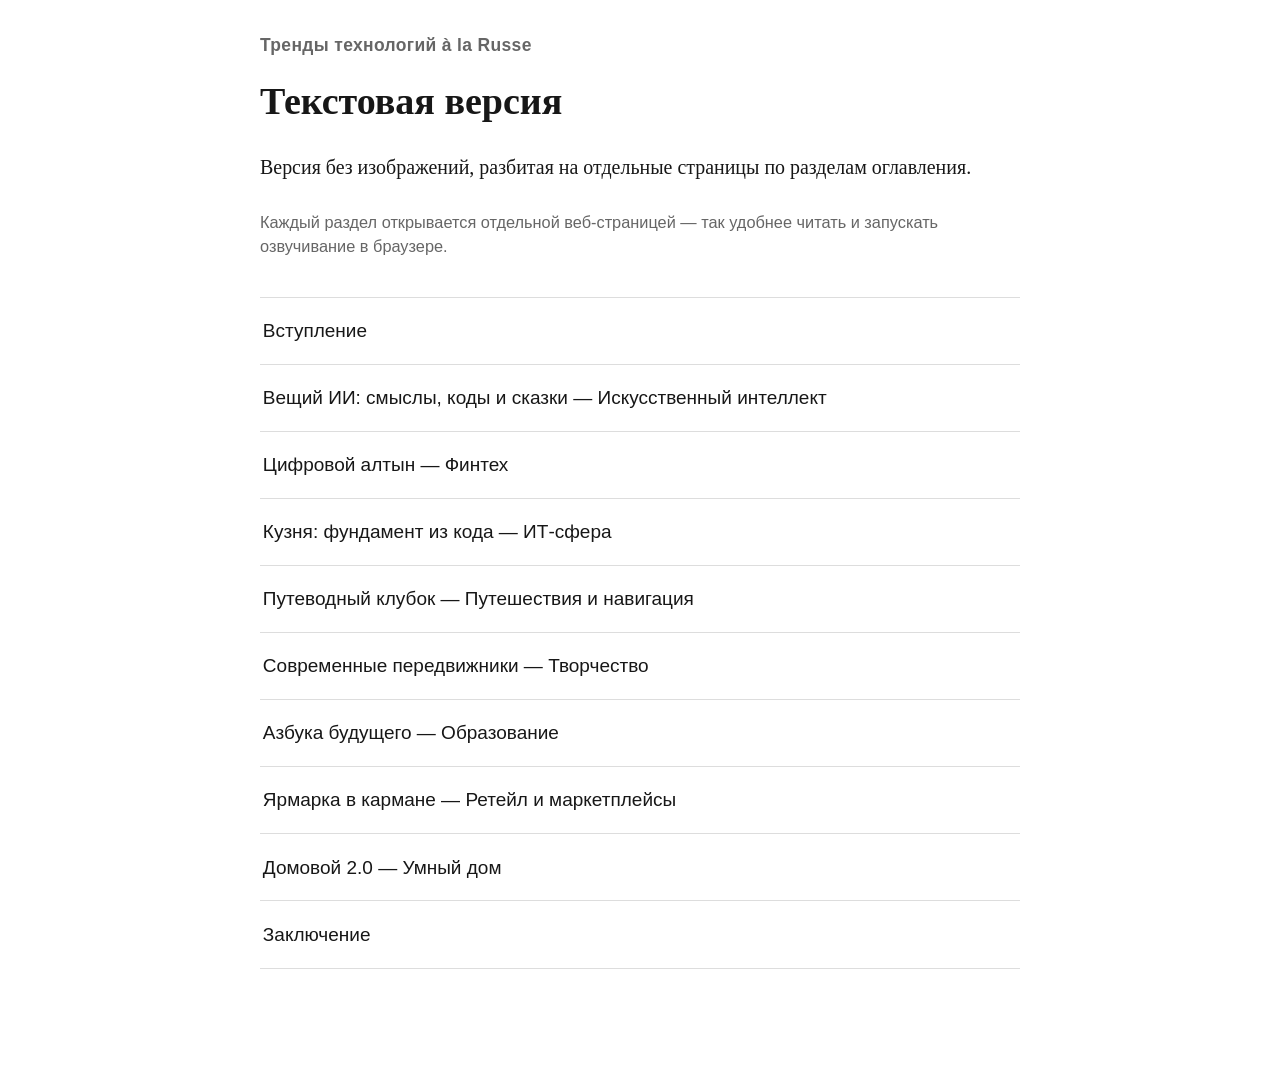
==== commit 8a08c526: "feat: add paginated technology trends site" ====
--- a/index.html
+++ b/index.html
@@ -1,146 +1,17 @@
 <!doctype html>
-<html lang="ru">
-<head>
-<meta charset="utf-8">
-<meta name="viewport" content="width=device-width, initial-scale=1, viewport-fit=cover">
-<title>Тренды технологий à la Russe</title>
-<meta name="description" content="Текстовая версия обзора «Тренды технологий à la Russe» без изображений, оптимизированная для чтения и озвучивания в браузере.">
-<style>
-html{font-size:19px;background:#fff;color:#111}
-body{margin:0;font-family:Georgia,"Times New Roman",serif;line-height:1.72;background:#fff;color:#111}
-main{max-width:780px;margin:0 auto;padding:28px 18px 72px}
-h1{font-size:2rem;line-height:1.2;margin:0 0 .5rem}
-h2{font-size:1.55rem;line-height:1.3;margin:2.8rem 0 1rem}
-p{margin:.9rem 0}
-.meta{font-family:Arial,sans-serif;color:#666;font-size:.9rem;margin-bottom:2rem}
-.toc{font-family:Arial,sans-serif;border-top:1px solid #ddd;border-bottom:1px solid #ddd;padding:1rem 0 1.2rem;margin:1.5rem 0 2.5rem}
-.toc h2{font-size:1.15rem;margin:0 0 .7rem}
-.toc ol{margin:0;padding-left:1.4rem}.toc li{margin:.35rem 0}.toc a{color:inherit;text-decoration:underline;text-underline-offset:2px}
-.reader-note{font-family:Arial,sans-serif;font-size:.88rem;color:#666}
-@media (prefers-color-scheme:dark){html,body{background:#111;color:#eee}.meta,.reader-note{color:#aaa}.toc{border-color:#444}}
-</style>
-</head>
-<body>
-<main>
-<article itemscope itemtype="https://schema.org/Article">
-<header><h1 itemprop="headline">Тренды технологий à la Russe</h1><p class="meta">Текстовая версия без изображений</p></header>
-<nav class="toc" aria-label="Оглавление"><h2>Оглавление</h2><ol>
-<li><a href="#h-intro">Вступление</a></li>
-<li><a href="#h-ai">Вещий ИИ: смыслы, коды и сказки — Искусственный интеллект</a></li>
-<li><a href="#h-fintech">Цифровой алтын — Финтех</a></li>
-<li><a href="#h-it">Кузня: фундамент из кода — ИТ-сфера</a></li>
-<li><a href="#h-travel">Путеводный клубок — Путешествия и навигация</a></li>
-<li><a href="#h-creative">Современные передвижники — Творчество</a></li>
-<li><a href="#h-edu">Азбука будущего — Образование</a></li>
-<li><a href="#h-retail">Ярмарка в кармане — Ретейл и маркетплейсы</a></li>
-<li><a href="#h-home">Домовой 2.0 — Умный дом</a></li>
-<li><a href="#h-end">Заключение</a></li>
-</ol></nav>
-<div itemprop="articleBody">
-<section aria-labelledby="h-intro"><h2 id="h-intro">Вступление</h2>
-<p>Максим Тятюшев Генеральный директор компании «СберТех» СберТех — это прежде всего инженеры и продуктовые команды, создающие современные ИТ-решения. Мы привыкли смотреть на мир сквозь призму архитектур, метрик и технических параметров. Но технологии существуют не в вакууме. Они постоянно влияют на мир вокруг нас и меняют наш образ жизни — наши подходы к работе, покупкам, учёбе, взаимодействию друг с другом. Нам, как ИТ-компании, важно помнить, что за любой технологией в итоге стоит конечный пользователь, и важно знать, как современные решения видят те, кто просто хочет быстро оплатить покупку, найти маршрут или поговорить с ИИ-ассистентом. Именно так появился данный обзор. Мы в СберТехе убеждены: ИТ-компания, которая строит технологии для страны, обязана понимать, как эти технологии меняют повседневную жизнь. В этом обзоре мы проанализировали, какие технологические изменения произошли в России в областях, влияющих на всех нас, и как эти изменения повлияли на людей и их потребности. Признаюсь, некоторые факты обзора стали для меня приятными открытиями, и я уверен, что вы тоже найдёте в нём что-то интересное для себя, ведь мы с вами — непосредственные участники новой истории, которая происходит прямо сейчас. Я желаю вам приятного чтения и технологических озарений!</p>
-<p>Вступление Период с 2022 по 2026 год стал для российского технологического рынка настоящим испытанием на прочность. Зарубежные вендоры ушли, отключились привычные платформы. Первой задачей любого бизнеса было просто выдержать удар: найти аналоги, перестроить процессы, удержать ИТ-инфраструктуру от коллапса и сохранить бесперебойность сервисов для миллионов пользователей. Но когда первая волна шока спала, стало ясно: этот кризис открыл уникальное окно возможностей. Рынок довольно быстро перешёл от реактивного поиска замен к проактивному созданию суверенной цифровой среды. Российские компании перестали копировать чужие решения и начали выстраивать архитектуру, которая учитывает нашу специфику, наши данные и наш культурный код. В этом обзоре мы собрали масштабную картину того, как трансформировались привычные технологические сервисы и платформы за последние несколько лет. Мы посмотрим, как генеративный искусственный интеллект перестал быть технологическим экспериментом и превратился в критический фундамент для бизнеса. Разберём, как финансовый сектор, опираясь на микросервисные платформы и нейросети, окончательно стёр грань между классическим банком и умным лайфстайл-помощником. Мы проследим сложный, порой болезненный, но абсолютно необходимый процесс перехода корпоративных инфраструктур на отечественные базы данных и операционные системы. Посмотрим, как маркетплейсы перекроили привычки покупателей и дали мощный импульс локальным производителям, взяв на себя логистику, финтех-функции и даже роль социальных сетей. Мы расскажем, почему компании так быстро и органично пересели на отечественные навигаторы и сервисы бронирования, как изменился ландшафт онлайн-образования и почему умные колонки незаметно стали базовым стандартом в наших домах, потянув за собой развитие целых умных городов. Это не просто сухая статистика импортозамещения — это история о том, как гибкий продуктовый подход, сильная инженерная база и смелость бизнеса помогли стране совершить качественный скачок. Приглашаем вас погрузиться в детали этого масштабного перехода!</p>
-</section>
-<section aria-labelledby="h-ai"><h2 id="h-ai">Вещий ИИ: смыслы, коды и сказки — Искусственный интеллект</h2>
-<p>От глобализма к суверенитету Период с 2024 по начало 2026 года стал определяющим этапом в развитии индустрии искусственного интеллекта в России. Если предыдущие пять лет ушли на накопление компетенций и эксперименты, то в текущем цикле отрасль переходит к фазе зрелости, индустриального масштабирования и жёсткой борьбы за технологический суверенитет. В условиях глобальной турбулентности и санкций российская ИИ-экосистема проявила высокую адаптивность. Более того, она доказала способность создавать решения мирового уровня в таких фундаментальных областях, как большие языковые модели (LLM), когнитивная робототехника и генеративная химия. К началу 2026 года ситуация изменилась фундаментально: ИИ перестал быть просто технологией — он получил статус критической инфраструктуры, элемента когнитивной гонки и, что самое важное, носителя культурного кода нации. Основным документом, определившим вектор развития индустрии ИИ, стал Указ Президента РФ от 15 февраля 2024 года, который внёс существенные корректировки в Национальную стратегию развития ИИ до 2030 года. Обновление стратегии стало реакцией на значительные изменения геополитической и экономической конъюнктуры в 2022–2023 годах. Документ получил около 40 страниц дополнений, что фактически превратило его в новую дорожную карту отрасли. Из документа следуют несколько ключевых положений: ГЕОПОЛИТИЧЕСКИЙ РАЗВОРОТ Вектор международного сотрудничества сместился с глобальных западных площадок на институты БРИКС. Правительству совместно с «Альянсом в сфере искусственного интеллекта» (в который входят Сбер, Яндекс, «Газпром нефть» и др.) поручено обеспечить обсуждение международной повестки и этических аспектов ИИ именно в рамках объединения БРИКС. ВЫЧИСЛИТЕЛЬНЫЙ СУВЕРЕНИТЕТ Поставлена беспрецедентная задача: обеспечить к 2030 году увеличение совокупной мощности российских суперкомпьютеров не менее чем в 10 раз. Это требование подразумевает не просто закупку оборудования, а создание национальной инфраструктуры, устойчивой к внешним ограничениям. ИИ КАК ЧАСТЬ «ЭКОНОМИКИ ДАННЫХ» Искусственный интеллект включён в федеральную программу «Экономика данных и цифровая трансформация государства». К 1 января 2026 года программа реализована на 99,95%, объём финансирования составил 7,25 млрд рублей. На государственном уровне было заявлено: без суверенных данных невозможен суверенный ИИ.</p>
-<p>Этика мягкой силы В отличие от Евросоюза с его жёстким EU AI Act, Россия выбрала путь «умного регулирования» через систему национальных стандартов (ГОСТ) и этических кодексов. Также к кодексу присоединились: 1337 всего подписантов федеральных органа исполнительной власти региональных органа исполнительной власти Национальный Кодекс этики в сфере ИИ подписали: иностранные компании, создав механизм реального саморегулирования НЕ НАВРЕДИ Все разработчики и пользователи медицинских технологий ИИ обязаны минимизировать риски нанесения вреда пациентам и населению. ОТВЕТСТВЕННОСТЬ РАЗРАБОТЧИКОВ Разработчики медицинских систем ИИ отвечают за качество, безопасность и эффективность своих решений, подтверждая это результатами тщательных проверок и клинических испытаний. СПРАВЕДЛИВОСТЬ Использование ИИ в медицине должно обеспечивать равноправный доступ пациентов к медицинским услугам и предотвращать цифровое неравенство. ПРОЗРАЧНОСТЬ Применение ИИ в медицине требует прозрачности алгоритмов принятия решений, а также информирования пользователей о принципах работы систем и мерах защиты данных. УВАЖЕНИЕ К ПАЦИЕНТУ Пациентам необходимо сообщать об использовании ИИ в диагностике и лечении перед получением их согласия на процедуры. КОНФИДЕНЦИАЛЬНОСТЬ Защита персональных данных пациентов и обеспечение информационной безопасности: программное обеспечение медицинского ИИ должно защищать персональные данные пациентов в строгом соответствии с законодательством и обеспечивать информационную безопасность при передаче данных. Особенно это заметно в медицине: в феврале 2026 года вступил в силу ГОСТ Р 72484-2025 для здравоохранения, который классифицировал системы по уровню риска и открыл доступ для госзакупок медицинского ИИ. Также утверждён отдельный Кодекс этики в сфере искусственного интеллекта в медицине и здравоохранении, основными этическими принципами которого являются:</p>
-<p>Битва за смыслы: У кого учится нейросеть? Пожалуй, самым захватывающим сюжетом последних лет стала не гонка вычислительных мощностей, а битва за «душу» искусственного интеллекта. В профессиональный дискурс вошло понятие «культурного кода нейросетей». Премьер-министр РФ Михаил Мишустин сформулировал тезис, ставший аксиомой для отрасли: «Искусственный интеллект зависит от обучающего набора данных и отражает специфику страны происхождения». Спросите ИИ о «Преступлении и наказании» Достоевского — ChatGPT выдаст сухой краткий пересказ сюжета, а ГигаЧат или YandexGPT пойдут глубже и расскажут о «русской душе», философском подтексте и приведут цитаты из произведения.</p>
-<p>Сбер: ГигаЧат как основа B2B-инфраструктуры Экосистема Сбера сделала ставку на глубокую интеграцию своей большой языковой модели ГигаЧат в бизнес-процессы и физические устройства. Чтобы защитить культурный код, разработчики Сбера пошли путем создания уникальных архитектур В основе ГигаЧат лежит не просто копия западного трансформера, а архитектура NeONKA (NEural Omnimodal Network with Knowledge-Awareness), ключевыми особенностями которой являются: • Модель изначально тренировали на огромном массиве качественных русскоязычных текстов — от литературы до юридических документов. Она понимает канцелярит, сленг и культурные отсылки, которые недоступны для зарубежных моделей. Обучение на родном языке • Интеграция с нейросетью Kandinsky позволяет ГигаЧат работать с изображениями в едином контексте с текстом, создавая уникальный контент, релевантный российской визуальной культуре. Мультимодальность по-русски ДИВЕРСИФИКАЦИЯ МОДЕЛЕЙ В 2025 году линейка моделей была перестроена, в ней появились: ГигаЧат 2 Lite, которая подойдет для быстрого решения рутинных задач, не требовательна к железу и доступна по цене. ГигаЧат 2 Pro, которая лучше справляется со сложными инструкциями и решает комплек- сные задачи: сильна в суммаризации, рерай- тинге, редактировании текстов и ответах на вопросы, эффективна в прикладных областях, например, в экономике и юриспруденции. Флагманская ГигаЧат 2 MAX, которая показывает лучшие результаты в области биологии, химии и физики, она запоминает контекст в многошаговых диалогах, работает с длинными текстами на русском языке и отвечает быстрее. РАБОТА С КОНТЕКСТОМ Критическим обновлением стало расширение контекстного окна до объёма, эквивалентного 200 страницам текста. Это открыло возможность использовать модель в юридической практике — например, при анализе судебных дел и финансовом аудите, где нужно одновременно держать в памяти огромные массивы документации. АГЕНТНОСТЬ И КОДИНГ Существенно улучшены навыки написания программного кода и следования сложным, многоступенчатым инструкциям. Это приближает ГигаЧат к статусу автономного агента, способного не просто отвечать на вопросы, но и выполнять действия.</p>
-<p>Яндекс: Мультимодальность и интеграция в поиск Яндекс продолжает развивать свою модель YandexGPT, делая акцент на бесшовной интеграции в повседневные пользовательские сценарии. YandexGPT— флагманская нейросеть пятого поколения от Яндекса, представляющая собой качественный скачок в глубине логических рассуждений и точности обработки данных. Модель оптимизирована для работы со сложными многошаговыми инструкциями, демонстрируя улучшенное понимание контекста и тонких нюансов русского языка, которые порой ускользают от глобальных аналогов. Также, недавно было выпущено Alice AI — новое семейство генеративных моделей от Яндекса, которое включает в себя: ALICE AI ART Модель с гибридной архитектурой, в которой сочетаются преимущества свёрточной и трансформерной нейросетей. По качеству генерации изображений, измеренному на потоке запросов пользователей к «Алисе AI», она превосходит как предыдущую версию, так и Ideogram — одну из ведущих картиночных моделей, доступных в России. ТЕКСТОВУЮ ALICE AI LLM Генеративная языковая модель, которая имеет архитектуру Mixture of Experts и обучена с подкреплением (Reinforcement Learning) с многокомпонентными наградами. Модель использует для ответа не все параметры, а только самые релевантные — как будто привлекая эксперта для решения каждой конкретной задачи. ALICE AI VLM Генеративная визуально- языковая модель, которая обучена на масштабных корпусах изображений, текстов и мультимодальных документов. Анализируя взаимосвязи между визуальным и текстовым контекстом, модель распознаёт предметы, таблицы и текст, в том числе рукописный.</p>
-<p>Своя линейка: Как измерить русский ум? Импортозамещение невозможно без собственной системы координат. Если измерять эффективность российских моделей по американским тестам (MMLU), они всегда будут в роли догоняющих из-за языкового барьера и культурных различий. В 2024–2025 годах российское научное сообщество (AI Research Institutes) совершило прорыв в создании суверенных бенчмарков и создало: RU-MMLU (MASSIVE MULTITASK LANGUAGE UNDERSTANDING) Это не автоматический перевод английского теста, а адаптированный набор из 57 дисциплин — он учитывает российскую школьную и вузовскую программу по истории, литературе, праву и географии. RUSSIAN SUPERGLUE Набор задач на понимание естественного языка (NLU), здравого смысла и логики. Он включает специфические для русского языка задачи, такие как разрешение анафоры (понимание местоимений в сложном контексте) и выявление причинно-следственных связей в тексте. Прикладной ИИ Биомедицина: прорыв в лечении нейродегенеративных заболеваний Одним из самых ярких научных событий 2025 года стал проект консорциума, в который вошли Институт искусственного интеллекта (AIRI), фармацевтическая компания «Р-Фарм» и Сбер. Ученым удалось применить генеративный ИИ для разработки инновационного препарата против болезни Альцгеймера. Традиционный поиск лекарств занимает годы и стоит миллиарды долларов. Использование генеративных моделей позволило создать тысячи виртуальных молекул- кандидатов в компьютерной симуляции, предсказать их свойства и отобрать наиболее перспективные для синтеза. Главной проблемой при лечении заболеваний мозга является гематоэнцефалический барьер (ГЭБ), защищающий мозг от проникновения чужеродных веществ. ИИ спроектировал не только действующее вещество, но и специализированную систему доставки, способную «обмануть» ГЭБ и доставить лекарство точно к очагам патологии. В результате проект перешел в стадию доклинических испытаний в рекордно короткие сроки, продемонстрировав потенциал снижения стоимости разработки лекарств в разы.</p>
-<p>Прикладной ИИ Когнитивная робототехника и Мультимодальность Исследователи Сколтеха в 2024–2025 годах добились мирового признания (премия Yandex ML Prize) за работы в области воплощённого искусственного интеллекта, запустив проект CognitiveDog: группа под руководством Дмитрия Тетерюкова и аспиранта Артёма Лыкова разработала систему управления четвероногими роботами на основе больших мультимодальных моделей (VLM). Инновация заключается в том, что робот-собака не просто выполняет скриптовые команды, а «видит» и «понимает» окружающий мир через нейросеть, связывающую зрение и естественный язык. Это позволяет оператору давать команды голосом, а роботу — самостоятельно планировать маршрут и действия манипулятором. Центр искусственного интеллекта и науки о данных СПбГУ На базе Центра создаются решения по разработке цифровых двойников сложных систем. Специалисты отрабатывают архитектуру и протоколы передачи данных в IoT, а также занимаются бесшовной интеграцией аппаратных сенсоров, систем технического зрения и робототехники в единый управляемый ИИ-контур. Центр разрабатывает прикладные продукты для индустриальных заказчиков. В этих проектах инфраструктура интернета вещей выступает источником сырых данных, а алгоритмы машинного обучения анализируют их в условиях высокой неопределённости. Цель — прогнозирование сбоев оборудования и автоматизированное формирование сценариев реагирования. • Флот роботов-курьеров уже выполнил более 480 000 доставок в Москве, Иннополисе и Сочи. Аналитика показывает, что стоимость доставки роботом неуклонно снижается и уже конкурирует со стоимостью работы курьера-человека, при этом роботы могут работать 24/7 и при любых погодных условиях. Логистика последней мили Магистральные перевозки Яндекс: экономика роботов-курьеров и грузовиков В 2025 году Яндекс выделил направление беспилотного транспорта в отдельный бизнес-юнит в рамках группы Yandex B2B Tech, что сигнализирует о начале масштабной коммерциализации. • Автономные грузовики осуществляют регулярные коммерческие рейсы по трассе М-4 «Дон» (маршрут Москва — Тула) и другим магистралям, что является решением проблемы дефицита водителей- дальнобойщиков. Прогноз выхода на операционную прибыльность направления — 3-5 лет.</p>
-<p>Прикладной ИИ Проект «Navio» Проект «Львёнок» В 2024 году в Москве начались испытания умных трамваев модели «Львёнок». Трамваи оснащены передовым программным обеспечением, высокоточными картами и тремя типами датчиков (лидарами, камерами и радарами), что позволяет им круглосуточно и в любую погоду «видеть» окружающую обстановку на 360 градусов, распознавать объекты, сигналы светофора и мгновенно реагировать на нештатные ситуации. Разработкой «мозга» и креплений для сенсоров занимается открывшийся в 2024 году Центр перспективных разработок московского транспорта. Сегодня на первом в столице трамвайном диаметре Т1 успешно курсируют 50 трамваев «Львёнок — Москва» на автономном ходу. По проспекту Академика Сахарова они проезжают 2,1 км без подключения к контактной сети. Реальная экономика: От хайпа к рутине К 2025 году рынок ИИ в России уже должен был достигнуть объёма в 520 млрд рублей. Что особенно важно, программа импортозамещения успешно перешла от общих деклараций к непосредственному внедрению в ключевые и жизненно необходимые сферы бизнеса. Так, уход западных облаков (Amazon, Google, Azure) освободил рынок для активного развития отечественных платформ — Cloud.ru и Yandex Cloud. Главное преимущество этих платформ — полное соответствие 152-ФЗ (хранение данных внутри страны), наличие инструментов для «бесшовного переезда» с западных платформ, а также фулстек-функциональность: от железа в собственных дата-центрах до платформенных сервисов (PaaS). Navio — технологическая компания, разрабатывающая универсальную платформу автономного вождения для различных типов транспорта — от магистральных тягачей до пассажирских шаттлов. С 2025 года автономные легковые автомобили Navio проходят эксплуатацию в городской среде — автономные легковые автомобили компании курсируют по смарт-району СберСити, где пассажиры вызывают машину к ближайшей остановке через приложение. Парк автономных автомобилей компании насчитывает более 220 единиц техники, оснащённой комплексом сенсоров, включая лидары, камеры и радары с круговым обзором, что обеспечивает устойчивую работу системы в различных дорожных условиях. 31 марта 2026 года Президент РФ дал старт регулярному движению беспилотных грузовиков по трассе М-12 «Восток» — одновременно в путь отправились машины Navio, Яндекса и КАМАЗа, а в апреле 2026 года тягач Navio преодолел 2,8 тыс. км на полигоне НАМИ полностью без водителя в кабине.</p>
-<p>Фундамент заложен К началу 2026 года можно констатировать: Россия не просто выдержала испытание на прочность, но и смогла сформировать контуры собственной, суверенной ИИ-индустрии: компании перестали копировать и начали создавать своё — от нормативной базы и этики до архитектур нейросетей (ГигаЧат, YandexGPT) и облачной инфраструктуры. Несмотря на достигнутые успехи, отрасль всё ещё стоит перед серьёзными вызовами: ВЫЧИСЛИТЕЛЬНЫЙ ГОЛОД Ограниченная доступность GPU стимулирует поиск решений: оптимизацию моделей, развитие отечественных платформ и аренду вычислительных мощностей. КАДРОВАЯ ЯМА Гонка зарплат делает ИИ-специалистов почти недоступными для малого бизнеса. И всё же, стратегия технологического суверенитета сработала: вместо изоляции мы получили стимул к созданию ИИ-технологий, которые говорят на нашем языке и понимают нашу культуру Дальнейший успех будет зависеть от способности государства и бизнеса решить проблему аппаратного обеспечения и масштабировать подготовку кадров, сохраняя баланс между безопасностью и открытостью к инновациям.</p>
-</section>
-<section aria-labelledby="h-fintech"><h2 id="h-fintech">Цифровой алтын — Финтех</h2>
-<p>Предпосылки и контекст технологического перехода К 2026 году финансовая система России завершила наиболее масштабный цикл структурной перестройки в своей новейшей истории. Импортозамещение начиналось как мера защиты от рисков отключения от зарубежной ИТ-инфраструктуры. Сегодня это уже комплексная стратегия построения суверенной цифровой финансовой экосистемы. Эта трансформация — не инициатива только коммерческих структур: её направляет и координирует Центральный банк Российской Федерации. В документе «Основные направления развития финансовых технологий на период 2025–2027 годов» ЦБ РФ закрепил долгосрочный курс на развитие цифрового обмена данными между гражданами, бизнесом, госорганами и финансовыми организациями. К 2026 году стратегия развития финансового сектора меняется: от парадигмы «копирования и замещения» к парадигме «опережающего создания уникальной ценности». Российские финансовые институты больше не копируют западные практики, а активно формируют собственные стандарты клиентского сервиса, информационной безопасности и операционной эффективности. Эволюция платёжного ландшафта К 2026 году такие инструменты, как Система быстрых платежей (СБП), электронные кошельки, QR-коды, а также системы биометрического эквайринга, займут 47% от общего объёма всех безналичных платежей в стране. Ожидается, что совокупный объём транзакций через СБП, QR и биометрию к 2026 году вырастет более чем в пять раз по отношению к базовым показателям 2023 года. Платёжные стикеры, QR-коды и биометрия На начальном этапе импортозамещения платёжные стикеры с NFC-модулем сыграли критически важную роль буфера — когда глобальные сервисы ушли, клиенты смогли продолжать бесконтактно оплачивать покупки телефоном. Однако с точки зрения технологической архитектуры стикеры остаются физическим воплощением карты — с теми же издержками на эмиссию и логистику. Изменение структуры безналичных платежей</p>
-<p>Эволюция платЁжного ландшафта К 2025 году Сбербанк совершил технологический прорыв, внедрив оплату через Bluetooth — проект, известный на рынке как «Вжух». В отличие от NFC, который был заблокирован на уровне операционных систем смартфонов на базе iOS, технология BLE позволила терминалу и смартфону обмениваться данными напрямую через приложения банка, минуя ограничения производителей устройств. Это решение стало основным конкурентом платёжных стикеров, так как вернуло возможность платить любым смартфоном, не наклеивая на него сторонние предметы. В первом квартале 2026 года россияне оплатили покупки с помощью сервиса Вжух 66,4 млн раз — это на 26,64% больше по сравнению с четвёртым кварталом 2025 года. Биометрия как новый пластик: масштабирование «Оплаты улыбкой» По мере развития инфраструктуры акцент сместился на QR- эквайринг и биометрию. Сбер запустил сервис «Оплата улыбкой» летом 2023 года, сделав Россию одной из первых стран с массовым использованием биометрии для платежей. Технология распознаёт лицо клиента на кассе и сопоставляет его с защищённым шаблоном. К 2026 году парк терминалов достиг 1,6 млн — от Москвы до Чукотки, а средний возраст пользователя в 43 года говорит о выходе сервиса за пределы молодёжной аудитории. В первом квартале 2026 года через «Оплату улыбкой» совершено более 40млн покупок на сумму 35 млрд рублей — на 15% больше год к году. Важную роль в этом технологическом прорыве сыграли отечественные программные продукты Platform V от компании «СберТех», которые обеспечили надёжную работу критически важных систем в условиях экстремальных нагрузок и строгих требований безопасности. Стандартизация базовых банковских услуг, таких как переводы, депозиты, расчётно-кассовое обслуживание, привела к радикальной смене бизнес-моделей кредитных организаций. К 2026 году банки перестали быть сугубо финансовыми инструментами, превратившись в цифровых лайфстайл-ассистентов, глубоко интегрированных в повседневный быт потребителя. Архитектура лайфстайл-помощников: эволюция супераппов и гиперперсонализация Ренессанс бесконтактной оплаты: Технология «Вжух»</p>
-<p>Цифровой рубль Цифровой рубль — третья форма национальной валюты, существующая наряду с наличными и безналичными деньгами. Эмитентом выступает Банк России: кошелёк гражданина или компании открывается напрямую на платформе ЦБ, а доступ к нему остаётся привычным — через мобильное приложение любого банка. Внешне для пользователя ничего радикально не меняется: тот же интерфейс, тот же QR-код на кассе, нулевая комиссия за переводы и платежи. Принципиальная разница — в том, что происходит «под капотом». Программируемые деньги: ключевое отличие Цифровой рубль — это не просто ещё один способ оплаты. Это деньги, в которые можно «зашить» условия их использования. Технология называется смарт-контракт: программа, которая автоматически переводит средства, когда выполняются заранее заданные условия. Сегодня роль арбитра в сделках играют люди и документы; смарт-контракт превращает эту роль в строчку кода. В быту это выглядит так. При покупке квартиры деньги покупателя блокируются на смарт- контракте и автоматически уходят продавцу в момент, когда в Росреестре появляется запись о смене собственника — без расписок, аккредитивов и риска, что контрагент исчезнет с авансом. В госзакупках бюджетные средства, выделенные на строительство школы, могут быть направлены только на стройматериалы и зарплаты рабочим — попытка перевести их на что-то другое технически невозможна. Бизнес получает инструмент для автоматизации арендных платежей, корпоративных взаиморасчётов и страховых выплат. К концу мая 2025 года участники пилота исполнили более 17 тыс. смарт-контрактов и провели свыше 63 тыс . переводов и около 13 тыс. платежей — проект вышел из стадии лаборатории. Сроки и инфраструктура Закон о массовом внедрении цифрового рубля был подписан Президентом РФ 23 июля 2025 года. Запуск идёт волнами: с 1 сентября 2026 года к платформе подключаются крупнейшие банки и торговые сети с выручкой свыше 120 млн рублей, через год к ним присоединяются игроки среднего размера, ещё через год — все остальные. Параллельно развивается бюджетный контур: с 1 января 2026 года в цифровых рублях можно проводить федеральные выплаты, с 2027 года — региональные и муниципальные. Технологическим интерфейсом для розничных операций становится универсальный QR-код НСПК: к 1 сентября 2026 года все банки страны обязаны его поддерживать, а один и тот же QR-код на кассе будет работать с СБП, банковскими сервисами и цифровым рублём. Что дальше Использование цифрового рубля для граждан остаётся добровольным и бесплатным. ЦБ исходит из того, что привычным средством расчётов он станет на горизонте пяти– семи лет. Главные векторы дальнейшего развития — коммерческие смарт-контракты для бизнеса (концепция, которую ЦБ представит рынку в 2026 году), офлайн-расчёты в местах без интернета и трансграничные платежи. Наиболее вероятным партнёром для тестирования последних аналитики называют Китай, где параллельно работает платформа цифрового юаня. Если эксперимент окажется удачным, цифровая валюта станет ещё одним каналом расчётов вне традиционной долларовой инфраструктуры.</p>
-<p>Вселенная AI-ассистентов в банковских экосистемах Сбер стал одним из лидеров трансформации, интегрировав мультимодальную нейросеть ГигаЧат в ассистент Салют. Если изначально Салют выполнял преимущественно сценарные команды («переведи деньги», «покажи баланс»), то к 2026 году в него встроены генеративные возможности ГигаЧат, поддержка контекста многошаговых диалогов и семейство навыков «Финансовый советник» — от анализа трат до персональных рекомендаций по продуктам банка. Ключевые возможности экосистемного ассистента Сбера в 2026 году: ГигаЧат как операционная система жизни СЕМАНТИЧЕСКИЙ АНАЛИЗ ФИНАНСОВ Пользователь может задать сложный вопрос на естественном языке, например: «Сколько я потратил на такси в прошлом месяце и как это соотносится с моим бюджетом год назад?» ГигаЧат мгновенно агрегирует данные из истории транзакций, строит аналитику и выдаёт ответ в диалоговом окне. ГЕНЕРАЦИЯ ДОКУМЕНТОВ И САММАРИ Ассистент способен «прочитать» загруженный договор страхования или ипотеки и кратко пересказать клиенту основные риски и условия, подсветив неочевидные пункты мелким шрифтом. МУЛЬТИМОДАЛЬНОСТЬ Клиент может сфотографировать счёт в ресторане или квитанцию ЖКХ, и ассистент автоматически распознает реквизиты, заполнит платёжную форму и предложит оплатить, требуя от пользователя лишь финального подтверждения.</p>
-<p>Вселенная AI-ассистентов в банковских экосистемах Т-Банк выбрал стратегию «Вселенной AI-ассистентов». Внутри супераппа развёрнуты мультиагентные системы, где каждый бот является глубоким экспертом в узкой доменной области. Внедрение специализированных агентов позволяет банку присутствовать на всех этапах клиентского пути, например: Вселенная специализированных ИИ-агентов ТРЕВЕЛ-АССИСТЕНТ Функционирует как навигатор в индустрии путешествий. Система не ограничивается продажей билетов; она генерирует маршруты, формирует чек-листы для поездки и автоматически проверяет визовые требования, рассчитывая риски на основе геоданных. ШОПИНГ-АССИСТЕНТ Алгоритм анализирует потребительскую корзину, отслеживает динамику цен на маркетплейсах и прогнозирует сезонные распродажи, максимизируя выгоду для пользователя. Другие системно значимые игроки сфокусировали применение ИИ на повышении эффективности капитала клиентов и персонализации. Инвестиции с ИИ и Нейропомощник ВТБ МОИ ИНВЕСТИЦИИ ВТБ внедрил сервис инвестирования «Интеллект» на основе ИИ. Алгоритм адаптируется под индивидуальный профиль инвестора — сервис учитывает как финансовые цели, так и психологический портрет инвестора — от желания защитить сбережения до потребности в динамичной доходности. Одно из ключевых преимуществ — сервис бережёт время и нервы инвесторов, а занятым или начинающим инвесторам позволяет эффективно управлять портфелем без необходимости глубоко погружаться в анализ рынка. АЛЬФА-БАНК И НЕЙРОПОМОЩНИК Банк внедрил в сервис «Альфа-Бухгалтерия» нейропомощника, способного вести полноценный диалог с предпринимателем, разъясняя нюансы законодательства и помогая с отчётностью без привлечения внешних экспертов.</p>
-<p>Механизмы взаимодействия с клиентами заметно изменились. Раньше персонализация опиралась на статичные социально-демографические сегменты — это был тренд 10–15 лет назад. Сегодня её сменила гиперперсонализация: системы формируют предложения не только по истории транзакций, но и с учётом намерений клиента прямо сейчас. Гиперперсонализация и подписные модели монетизации Параллельно банки активно импортируют из ИТ-отрасли подписную модель монетизации. В 2026 году этот формат охватил не только цифровые услуги, но и физический ретейл, интегрированный в банковские супераппы. Показательные примеры — коллаборации банков с торговыми сетями: продажа по подписке кофе в магазинах SPAR или регулярная доставка носков Blacksocks. Управление такими лайфстайл-подписками прямо в банковском приложении создаёт мощный эффект удержания. Компании непрерывно тестируют и адаптируют этот формат, а аналитики уверены в его масштабировании и устойчивом развитии. Вселенная AI-ассистентов в банковских экосистемах</p>
-<p>Экономика искусственного интеллекта Параллельно с трансформацией фронт-офисных решений и интерфейсов искусственный интеллект произвёл революцию во внутренних процессах финансовых организаций. К 2026 году ИИ перестал быть исключительно имиджевой технологией, превратившись в фундамент операционной эффективности и генерации чистой прибыли. Финансовая отдача и инвестиционная стратегия в ИИ Масштабы влияния ИИ на финансовый результат можно проследить на данных крупнейшего игрока российского рынка. Согласно заявлениям руководства Сбербанка, сделанным в ходе Дня Инвестора, экономический эффект от полномасштабного внедрения технологий искусственного интеллекта во все бизнес-линии по итогам 2026 года составит впечатляющие 550 млрд рублей. Для сравнения, по итогам предшествующего года этот показатель оценивался в 450 млрд рублей, что указывает на устойчивую восходящую динамику отдачи от ИИ-технологий. Наивысший уровень проникновения ИИ демонстрирует сегмент корпоративного кредитования. Специализированный ИИ-ассистент, встроенный в базовый скоринговый процесс, в автоматическом режиме генерирует предложения для бизнеса. По статистике, 96% корпоративных клиентов, использующих кредитные услуги, получают полностью индивидуализированные кредитные предложения, сформированные алгоритмами без прямого участия кредитных аналитиков.</p>
-<p>Глубинное импортозамещение Глубинное импортозамещение: От монолитов к цифровой платформе Видимая клиентам трансформация мобильных приложений опирается на глобальные сдвиги в бэкенде. Долгое время ядром банковских систем РФ служили тяжёлые решения от Oracle, IBM и SAP. Замена этих компонентов считалась невозможной без остановки бизнеса. Однако российский финтех доказал обратное, реализовав крупнейшие в мире проекты технологической миграции. Эталонным кейсом, например, можно назвать переход Сбербанка на собственную цифровую платформу для построения ИТ-ландшафта Platform V. Крупнейший банк страны не просто заменил одни «коробки» на другие, а провёл полный реинжиниринг архитектуры, перейдя от устаревших централизованных систем к микросервисной архитектуре. Ключевые элементы замещения к 2026 году: СУБД Критические базы данных переведены с Oracle и IBM DB2 на Platform V Pangolin DB — реляционную СУБД корпоративного уровня на базе PostgreSQL, выдерживающую нагрузку 80+ тыс. транзакций в секунду. ИНТЕГРАЦИОННЫЕ ШИНЫ Вместо проприетарных шин IBM WebSphere и TIBCO внедрена линейка Platform V Synapse для обмена данными между тысячами микросервисов. ВЕБ- И ПРОКСИ-СЕРВЕР Nginx Plus был заменён на Platform V SynGX: более 20 тыс. инсталляций в 850+ автоматизированных системах, включая работу sberbank.ru.</p>
-<p>Глубинное импортозамещение УПРАВЛЕНИЕ ДОСТУПОМ Продукты IBM Security заменены на Platform V IDM и IAM SE: с IAM интегрировано более 900 систем банка, с IDM — более 400, создано 15 млн управляемых учётных записей; поддерживаются биометрия и SSO. АВТОМАТИЗАЦИЯ БИЗНЕС-ПРОЦЕССОВ Система «Безбумажный мидл-офис» переведена с Pega Platform на Platform V Flow: 70+ тыс. сотрудников, ~2 млн обрабатываемых задач в месяц, 20+ модернизированных бизнес-процессов и 100+ исполняемых моделей. ОЦЕНКА РИСКОВ В КОРПОРАТИВНОМ КРЕДИТОВАНИИ Системы оценки рисков мигрированы с зарубежных решений на стек Platform V (Flow, Pangolin DB, SberLinux OS Server, DropApp); частота ежеквартальных обновлений подсистем выросла в 60 раз, переход прошёл без остановки критически важных процессов. Этот переход позволил Сберу не только обеспечить суверенитет на объектах критической информационной инфраструктуры (КИИ), но и радикально ускорить вывод продуктов на рынок. Таким образом, импортозамещение в банковском секторе перестало быть поверхностным процессом замены отдельных прикладных программ, затронув самые глубокие слои архитектуры: платформу, системы хранения данных и бизнес- логику высоконагруженных систем.</p>
-<p>Независимость как преимущество Импортозамещение в финтехе РФ — это необратимый процесс, вышедший за рамки экономической целесообразности в плоскость национальной безопасности Несмотря на сложности с аппаратным обеспечением, отрасль демонстрирует высокую адаптивность. Крупнейшие игроки успешно замещают критические компоненты программного стека, создавая базу для долгосрочного развития финансовой системы страны. Финансово- технологический сектор России в 2026 году обладает не только высочайшим уровнем устойчивости к внешним шокам санкционного характера, но и мощным внутренним потенциалом для дальнейшего масштабирования интеллектуальных цифровых финансовых сервисов.</p>
-</section>
-<section aria-labelledby="h-it"><h2 id="h-it">Кузня: фундамент из кода — ИТ-сфера</h2>
-<p>Трансформация российского B2B ИТ-рынка к 2026 году Сегодня, оглядываясь на пройденный с 2022 года путь, можно с уверенностью сказать: рынок B2B-разработки, инфраструктурного программного обеспечения, аппаратных комплексов и облачных вычислений перешёл на новый, более зрелый уровень. Это беспрецедентный в новейшей экономической истории процесс выстраивания суверенной технологической экосистемы с нуля — со сложнейшими архитектурными компромиссами, многомиллиардными инвестициями и формированием новой инженерной культуры. Государство как главный драйвер Анализируя ландшафт 2026 года, невозможно переоценить роль государства. Если до 2022 года импортозамещение чаще оставалось частью стратегических планов, то в последние годы нормативная база придала ему статус операционного приоритета — с чёткими требованиями и дедлайнами, закреплёнными на законодательном уровне. Указ Президента РФ от 30 марта 2022 года № 166 установил категоричный запрет на закупку иностранного программного обеспечения и программно-аппаратных комплексов (ПАК) для использования на объектах критической информационной инфраструктуры (КИИ). Это решение стало точкой невозврата. В дополнение к Указу № 166 было принято Постановление Правительства РФ от 14 ноября 2023 года № 1912, которое обязало использовать исключительно сертифицированные доверенные комплексы. С 1 сентября 2025 года на значимых объектах КИИ было законодательно разрешено применять только решения, включённые в единый реестр отечественного ПО. Министерство цифрового развития установило жёсткие промежуточные контрольные точки, превратив процесс миграции в конвейер: с 2025 года стал обязательным переход на отечественные операционные системы, офисные пакеты, антивирусную защиту и платформы виртуализации. В свою очередь, 2026 год официально объявлен годом окончательного и бесповоротного перехода на отечественные СУБД. Правительство утвердило сроки перехода и регламенты для финансового сектора, энергетики и транспорта в серии профильных постановлений. Параллельно Центральный Банк России своими директивами (в частности, письмом № 56-21/949 от 05.02.2025) вводит обязательное требование: государственные органы и госкорпорации обязаны завершить переход на доверенные ПАК к 1 января 2030 года.</p>
-<p>Фундамент независимости: Операционные системы и СУБД Рынок инфраструктурного ПО традиционно делится на несколько критических слоёв, базовыми из которых являются операционные системы и системы управления базами данных. Сегмент отечественных ОС для ПК и серверов демонстрирует феноменальную динамику, превращаясь в стандарт для всей корпоративной России (с прогнозируемым объёмом рынка в 55 млрд рублей к 2030 году). Данный рынок уже сформировал свой архитектурный каркас, где лидерами сейчас являются «Группа Астра», «Ред Софт» и «Базальт». Переход на новые СУБД и миграция данных исторически считаются самыми сложными процессами в ИТ-замещении. Несмотря на это, сегмент корпоративных баз данных в 2024 году уже вырос до 39,6 млрд рублей, а к 2030 году достигнет объёма в 74 млрд рублей. Главной движущей силой тут стала философия открытого исходного кода, в первую очередь — глубоко переработанное ядро PostgreSQL с адаптацией под требования российских корпораций. Практические кейсы миграции СУБД и ОС: Именно в этом сегменте мы наблюдаем самые масштабные проекты, как например: В конце 2025 года столичная подземка запустила масштабный проект стоимостью 364,8 млн рублей по замене систем Oracle на отечественные решения. Ключевая система «АСУ ФХД» переводится на СУБД Postgres Pro и операционную систему Astra Linux. Не менее амбициозный проект реализовал атомный гигант, выделив 828 млн рублей на приобретение лицензий Postgres Pro Enterprise, совместимых с ОС «Альт», Astra Linux и процессорами «Эльбрус». В результате перевода корпоративной ECM-платформы «Атом. Контент» с Oracle на Postgres Pro миграция прошла бесшовно, а производительность высоконагруженной системы выросла на 60% по ряду операций. С конца 2023 года в Сбере проводится масштабный проект по переводу рабочих мест сотрудников компании на собственную операционную систему на базе Linux — SberOS. Также, в 2023 году Сбер перевёл 43 тыс. серверов с Red Hat Linux на собственную серверную операционную систему Platform V SberLinux от СберТеха — таким образом план миграции серверов банка был выполнен на 100%. МОСКОВСКИЙ МЕТРОПОЛИТЕН РОСАТОМ СБЕР</p>
-<p>Аппаратное обеспечение: кремниевый барьер В сфере «железа» (серверов, систем хранения данных и сетевого оборудования) ситуация в 2026 году выглядит значительно более сложной. В 2025 году объём рынка серверов и СХД достиг 280 млрд рублей, что показывает почти двукратный рост за один год по сравнению со 155 млрд рублей в 2024-м. Главным драйвером выступают государственные закупки, которые исторически формируют от 55% до 60% всего объёма рынка. Однако рынок растёт в деньгах, но не растёт пропорционально в количестве серверов — причина кроется в резком удорожании критически важных импортных компонентов (CPU, RAM и GPU). Во второй половине 2025 года средний чек на закупку серверов вырос на 42% в годовом выражении. Чтобы защитить отечественных сборщиков, с 1 января 2026 года регуляторы ввели строгий запрет на смешивание в одном лоте закупки отечественного и иностранного оборудования. Практические кейсы внедрения отечественного «железа» Бизнес, несмотря на все барьеры совместимости, активно строит суверенные ЦОД: Промышленность тоже не отстаёт, уходя в сферу создания собственных открытых стандартов. ИТ-подразделение «Северсталь-Инфоком» начало разработку программного логического контроллера (ПЛК) для открытой АСУ ТП. Компания не просто создаёт замену западному «железу», но портирует своё решение на различные отечественные аппаратные платформы и планирует выложить готовую сборку в открытый доступ для всего рынка. Банк успешно реализовал сложнейший проект по импортозамещению критически важной инфраструктуры своего процессингового центра. В качестве фундамента были выбраны высоконадёжные решения и системы хранения данных от российского производителя Yadro. В качестве радикального ответа на удорожание классических СХД, Сбер обратился к биотехнологиям — совместно с МФТИ Сбер успешно протестировал технологию сверхплотного и энергонезависимого хранения цифровой информации в молекулах ДНК. Теоретическая плотность хранения достигает порядка 450 эксабайт на грамм, а сохранность информации обеспечивается без постоянного энергопотребления. Проект направлен на создание компактных долговременных архивов — «ЦОДов в пробирке», что в перспективе позволит решить проблему дороговизны и энергоёмкости хранения экспоненциально растущих объёмов данных. РОССЕЛЬХОЗБАНК СЕВЕРСТАЛЬ СБЕР</p>
-<p>Эпоха гиперскейлеров: Консолидация на рынке облачных сервисов GPU Каждый запрос к ГигаЧат, Алисе или ChatGPT — это операция инференса (запуск уже обученной модели), и в 2025–2026 годах именно такие запросы стали главным потребителем вычислительных мощностей: их количество растёт быстрее, чем индустрия успевает строить дата- центры. Глобальный дефицит ускорителей Nvidia, по оценкам Microsoft Azure, продлится как минимум до конца 2026 года: облачные провайдеры мира отдают приоритет крупным игрокам уровня Anthropic и OpenAI, а арендные ставки за полгода выросли более чем на 25%. Россия добавляет к этой картине свою специфику: 90% российского рынка GPU приходится на чипы Nvidia, при этом доступ к топовым моделям B200/B300 ограничен усилением контроля за параллельным импортом. Отрасль отвечает на это сразу несколькими стратегиями — оптимизацией моделей через квантование, гибридными CPU+GPU-кластерами, развитием облачных GPU и собственными аппаратными платформами. Российские производители уверены, что нишу инференса отечественные решения способны закрыть на 80% и больше. РТК-ЦОД 15,7% Cloud.ru 29,7% Selectel 8,4% Yandex Cloud 7,3% MWS 6,2% Сложившаяся на рынке аппаратного обеспечения ситуация привела к ожидаемому сдвигу: наряду с использованием локальной (on-premise) инфраструктуры, корпоративный сектор более охотно идёт в отечественные облака. Российский рынок инфраструктурных сервисов (IaaS) концентрируется вокруг нескольких ключевых игроков Согласно исследованию, безусловным лидером рынка является Cloud.ru, захвативший 29,7% благодаря колоссальным вычислительным кластерам для ИИ. На втором месте прочно закрепился РТК-ЦОД («Ростелеком») с долей 15,7%, обеспечивающий потребности госсектора. Тройку замыкает Selectel (8,4%), любимец стартапов и среднего бизнеса, за ним следуют Yandex Cloud (7,3%) — лидер в PaaS и ML-инструментах, и MWS (6,2%) от МТС. Гиперскейлеры сейчас забирают на себя основные риски работы с «железом», продавая бизнесу готовый и надёжный сервис.</p>
-<p>Платформы разработки и спасение Agile-культуры Уход западных инструментов вроде Jira, Confluence и GitHub грозил обрушить скорость разработки в России. Однако к 2026 году отечественные разработчики (такие как СберТех, SimpleOne, Yandex, YouGile, WEEK, Eva) вывели на рынок развитые платформы разработки, сохранив возможность работы по методологиям Agile, Scrum и Kanban. Ярким примером является кейс Сбера, в котором флагман российской финтех-разработки полностью пересобрал свой производственный ландшафт. Фундаментом новой архитектуры стала Platform V — цифровая платформа для построения ИТ-ландшафта, импортозамещения и ускорения продуктовой разработки, которая позволила банку заместить ключевые категории западного ПО и сохранить высочайшую скорость вывода продуктов на рынок. В связке с платформой банк перешёл на собственный инструмент для хостинга кода GitVerse (альтернатива GitHub) и внедрил GigaCode 2.0 — ИИ-ассистент на базе генеративных нейросетей, который уже сейчас берёт на себя написание типового кода, ускоряя работу инженеров</p>
-<p>Системы управления бизнесом (ERP, CRM и отраслевое ПО) Этот сегмент рынка — царство чистой коммерческой конкуренции. После ухода Salesforce, SAP и Microsoft Dynamics рынок фрагментировался — появились сильные концепции «всё в одном» для малого бизнеса (S2, AmoCRM, OkoCRM) и сложные корпоративные решения для электронной коммерции (RetailCRM). Практические кейсы миграции корпоративных систем: Крупный производитель стройматериалов (ранее Holcim) успешно и бесшовно перешёл с американской Salesforce на российский Битрикс24. Благодаря интегратору RDN Group компания смогла реализовать сложное ценообразование, перенести клиентский портал и, что самое главное, сохранить высочайший уровень цифровизации процессов — 90%. На одном из нефтехимических предприятий компании была инициирована полномасштабная миграция с немецкого SAP на отечественную 1С. После 20 лет работы в кастомизированном SAP предприятие столкнулось с невозможностью обновлять налоговый учёт и поддерживать систему. Проект, реализуемый группой ITPS, потребовал ювелирной работы с нормативно-справочной базой и пересборки логики расчёта себестоимости, доказав, что тяжёлый энтерпрайз способен жить без западного ядра. НЕФТЕХИМ ЦЕМЕНТУМ</p>
-<p>Оценивая картину в начале 2026 года, можно уверенно резюмировать: B2B-рынок информационных технологий России преодолел стадию выживания и перешел в фазу активной экспансии. Прогнозы роста рынка до 300 млрд рублей к 2030 году — это обоснованная реальность. Главным вызовом сейчас остаётся преодоление «кремниевого барьера», но программный фундамент суверенитета уже надёжно залит и успешно держит нагрузку. Софт свой, очередь за железом</p>
-</section>
-<section aria-labelledby="h-travel"><h2 id="h-travel">Путеводный клубок — Путешествия и навигация</h2>
-<p>Свой маршрут После 2022 года российский рынок лишился сразу нескольких крупных зарубежных игроков: в навигации прекратил работу Google Maps, а в туризме — Booking.com и Airbnb. Если навигационный сегмент восстановился быстро, то для туризма последствия оказались масштабнее. Российские отели пропали из каталогов международных платформ, что ограничило привычные маршруты для национального туризма. Туристы, выезжающие за рубеж, столкнулись с другой проблемой: часть сервисов формально продолжает работу на территории России, но оплатить такие брони картой российского банка невозможно. Отечественные платформы предложили решения для обоих направлений: и для путешествий внутри страны, и для выезда за рубеж. Давайте посмотрим, как в последние годы развивались российские навигационные инструменты и как российская туристическая индустрия справлялась с глобальными вызовами. Навигация Навигационные сервисы стали одним из наиболее показательных примеров успешного импортозамещения в российском ИТ: отрасль прошла переходный период быстро и без ощутимых потерь для конечного пользователя. Отечественные решения сегодня охватывают весь стек — от онлайн-карт и навигаторов до государственной спутниковой инфраструктуры и систем экстренного реагирования. Направление продолжает активно развиваться: конкуренция между игроками стимулирует технологическое обновление, а государственные инвестиции в суверенную инфраструктуру обеспечивают долгосрочную независимость отрасли от внешних факторов</p>
-<p>НАВИГАЦИЯ «Яндекс Карты» и «Яндекс Навигатор» — одни из первых отечественных геосервисов. Они появились в 2004 и 2012 годах соответственно и дополнили возможности экосистемы Яндекса сценариями поиска и навигации на территории городов. Если «Навигатор» ориентирован на водителей, то «Карты» — на более широкую аудиторию: сервис позиционируется как персональное приложение к городу, с помощью которого можно находить места и строить маршруты к ним на любом транспорте или пешком. Яндекс первым в России начал показывать на картах пробки, передвижение общественного транспорта в реальном времени. Сегодня в приложении «Карт» можно записываться в салоны красоты и решать другие повседневные задачи. За последние месяцы функциональность сервисов существенно расширилась за счёт интеграции ИИ и адаптации к современным инфраструктурным ограничениям, например: РЕЖИМ НАВИГАЦИИ «ПО ШАГАМ» В декабре 2025 года в ответ на участившиеся сбои и глушение спутниковых сигналов был запущен гибридный режим позиционирования. При отсутствии GPS приложение использует данные сотовых вышек, сетей Wi-Fi и ручную фиксацию геопозиции на карте. ПЕРСОНАЛИЗИРОВАННЫЕ МАРШРУТЫ НА БАЗЕ ML В феврале 2026 года были внедрены алгоритмы машинного обучения, которые анализируют индивидуальный стиль вождения и историю поездок конкретного водителя. Появились маршруты «Простой», с минимизацией сложных развязок и поворотов, и «Знакомый», с учётом личных предпочтений и привычных пользователю улиц. ГОЛОСОВЫЕ ИИ-ПОДСКАЗКИ Нейросети теперь формируют детализированные и контекстные голосовые инструкции, которые динамически адаптируются под конкретную дорожную ситуацию и сложность перекрёстка. ТРАНСЛЯЦИЯ ГЕОПОЗИЦИИ В РЕАЛЬНОМ ВРЕМЕНИ В январе 2026 года реализована встроенная функция «шеринга» локации, которая позволяет делиться своим местоположением с выбранными контактами напрямую через приложение. УМНЫЙ ИИ-ПОИСК И РЕКОМЕНДАЦИИ Расширена функциональность нейросетевых рекомендаций. Приложение обрабатывает сложные семантические запросы, например, поиск нестандартных локаций или тихих мест с учётом текущего времени суток, дня недели и поведенческих факторов. ИНТЕГРАЦИЯ ПОГОДНЫХ РАДАРОВ И 3D-ОБЪЕКТОВ В интерфейс внедрено отображение погодных осадков прямо на пути следования, а также открыта возможность загрузки высокодетализирован- ных 3D-моделей зданий для повышения реалистичности карты.</p>
-<p>НАВИГАЦИЯ ЛЁГКИЙ МАРШРУТ В НАВИГАТОРЕ В марте 2026 года для начинающих автомобилистов и ценителей спокойствия за рулём 2ГИС добавил в навигатор функцию, которая предлагает маршруты без сложных манёвров — разворотов, движения по кольцам. «Лёгкий маршрут» может быть чуть дольше оптимального, но зато меньше стресса и больше комфорта. Чтобы спокойствию не мешали сложности с GPS, в апреле 2ГИС поддержал и корректировку маршрутов при нестабильном сигнале спутников. 2ГИС — исторически первый из существующих сегодня крупных бесплатных отечественных геосервисов — появился в 1999 году. Сегодня он охватывает свыше 1400 городов России, Казахстана и ряда других стран. Сервис объединяет 3D-карты городов, поиск и навигатор, помогает выбирать компании, места и маршруты. В поиске используется ИИ — можно найти заведение под настроение или по фото. 2ГИС первым среди российских геосервисов запустил мотонавигатор, начал отображать сигналы светофоров, добавил на карты поэтажные планы торговых центров и построение маршрутов внутри зданий. Сервис отличается широким набором геосоциальных возможностей на базе функции «Друзья на карте» — можно делиться местоположением и маршрутами с близкими, обмениваться сообщениями, не теряться в совместных поездках. 2ГИС развивает геотехнологии и для бизнеса. В линейке B2B-продуктов: сервис геоаналитики «2ГИС Про», сервис мониторинга транспорта «2ГИС ГеоПоток» и другие решения. Из недавних обновлений: ИИ-ПОИСК ПО НАСТРОЕНИЮ И АТМОСФЕРЕ С сентября 2025 года в 2ГИС можно находить заведения общепита по настроению, атмосфере, цели визита и даже по фото. Например, в фильтре «Вайб» в поиске общепита можно выбрать несколько сценариев — «Красивый вид» + «Поболтать», — и 2ГИС покажет подходящие заведения. Для этого ИИ анализирует не только специализацию кафе и ресторанов, но и отзывы, меню, фото и сайты. ИИ-ПОМОЩНИК В ГЕОАНАЛИТИКЕ ДЛЯ БИЗНЕСА В апреле 2026 года 2ГИС внедрил ИИ-помощника в сервис геоаналитики «2ГИС Про». Достаточно описать задачу — например, «оценить локацию для открытия бизнеса», — и за секунды получить интерактивный отчёт на карте с данными и выводами. Аналогов такому инструменту в российской геоаналитике сейчас нет. СИГНАЛЫ УМНЫХ СВЕТОФОРОВ В апреле 2025 года 2ГИС начал в реальном времени транслировать в навигаторе текущий сигнал светофора и таймер обратного отсчёта до его смены. После успешного развёртывания в Москве функция масштабируется на другие регионы — весной 2026 года она уже работает в Новосибирске и Санкт-Петербурге.</p>
-<p>НАВИГАЦИЯ ГЛОНАСС — российская глобальная навигационная спутниковая система, которая выступает суверенной альтернативой американской GPS. Она является одной из четырёх действующих глобальных систем в мире наряду с GPS, Galileo и BeiDou. Проект имеет критическое значение как для гражданского сектора, так и для оборонных задач, обеспечивая независимость навигационной инфраструктуры страны. Численность группировки составляет 24–26 спутников на орбите. Точность гражданского позиционирования варьируется в пределах 2,5–3 метров. Векторы модернизации и планы развития Стратегия развития системы направлена на повышение точности сигнала и достижение полного импортозамещения в аппаратной части: ПЕРЕХОД НА НОВОЕ ПОКОЛЕНИЕ Ввод в эксплуатацию спутников ГЛОНАСС- К2 обеспечит повышение точности навигации на 40% относительно аппаратов предыдущего поколения. К 2028 году планируется завершить развёртывание группировки из 10 спутников ГЛОНАСС-К2. НИЗКООРБИТАЛЬНАЯ ГРУППИРОВКА К 2030 году ГЛОНАСС запланировала запуск 240 низкоорбитальных аппаратов на высоте 800 км, что позволит системе достичь дециметровой точности. ТЕХНОЛОГИЧЕСКИЙ СУВЕРЕНИТЕТ Компания утвердила план полного перехода на отечественную электронно- компонентную базу при производстве спутников к 2030 году. МЕЖДУНАРОДНАЯ ИНФРАСТРУКТУРА По данным Роскосмоса на июль 2025 года, реализуется проект по размещению 30 наземных измерительных станций в 16 государствах и Антарктиде. Также ведётся техническая интеграция с китайской навигационной системой BeiDou.</p>
-<p>НАВИГАЦИЯ ЭРА-ГЛОНАСС — государственная автоматизированная система экстренного реагирования при авариях, отечественный аналог европейской инфраструктуры eCall. Установка терминалов системы является обязательным стандартом для всех новых автомобилей на территории России с 2017 года. &gt;13 млн транспортных средств подключено к платформе, что охватывает 20% автопарка страны Масштаб развёртывания и статистика эффективности до 20 секунд составляет скорость передачи точных координат инцидента в экстренные службы 92,8 тыс. вызовов обработала система в 2024 году &gt;100 тыс. вызовов составил объём по итогам 2025 года 84% всех сигналов тревоги генерируются и отправляются автоматически при срабатывании подушек безопасности транспортного средства Диверсификация функций и новые сферы применения На текущем этапе развития система выходит за рамки исключительно автомобильной навигации и трансформируется в комплексную платформу мониторинга для различных отраслей транспорта: Инфраструктура используется для подключения и контроля беспилотных грузовиков на федеральной трассе М-11 «Нева». В систему интегрировано 63 тыс. единиц специализированной лесной техники. Реализуется пилотный проект по мониторингу беспилотных летательных аппаратов (БПЛА) на территории Калужской области. Минтранс России применяет ЭРА- ГЛОНАСС как инструмент для идентификации воздушных судов малой авиации. 542 тыс. вызовов успешно передала система спасателям за десять лет функционирования</p>
-<p>Путешествия и бронирования Сегмент онлайн-бронирования и туристических сервисов также уверенно справился с задачей импортозамещения, и уже сегодня представляет собой зрелый, быстрорастущий рынок с выраженной конкурентной структурой. Российские игроки заняли освободившуюся нишу и выстроили собственные продуктовые модели, ориентированные как на массового потребителя, так и на корпоративный и государственный спрос. После ухода из России международного сервиса бронирования отелей Booking.com в 2022 году эту нишу полностью заняли российские сервисы, их услугами для бронирования отелей сейчас пользуются 63% россиян. По данным Российского союза туриндустрии (РСТ), в топ-10 самых крупных сервисов бронирования отелей России в 2025 году входят: Т-Путешествия 3,9% Отелло 2,9% OneTwoTrip 2,4% Суточно.ру 2,3% Яндекс Путешествия 28,9% Ostrovok.ru 24,5% Bronevik.com 11,3% Acase.ru 10,9% Zabroniruj 8,5% 101Hotels.com 4,4%</p>
-<p>Путешествия и бронирования Технологическое развитие и новые функции Агрегатор расширяет экосистемные функции и выходит за рамки классического бронирования: ИНСТРУМЕНТЫ КАРТОГРАФИИ И ПЛАНИРОВАНИЯ В начале 2025 года сервис запустил функцию «Мои места». Пользователи получили возможность сохранять отели, локации и достопримечательности, визуализировать их на интерактивной карте для составления логистики дня и делиться подборками с другими путешественниками. B2B-ИНТЕГРАЦИЯ В 2025 году сервис приобрёл платформу «Академ-Онлайн», что позволило «Яндекс Путешествиям» запустить направление делового туризма, расширить аудиторию и укрепить позиции на рынке. ИНКЛЮЗИВНОСТЬ И ДОСТУПНОСТЬ В августе 2025 года сервис обновил систему фильтрации и внедрил поиск объектов размещения по уровню доступности для маломобильных граждан и семей с детьми. К инициативе уже подключилось 8000 отелей. Островок занимает позицию второго по величине сервиса онлайн- бронирования в России. B2C для частных путешественников Для турагентств и операторов Для корпоративных клиентов Ostrovok.ru 24,5% Это позволяет, например, одной и той же сети отелей работать сразу на три сегмента аудитории, что является редкостью для российского рынка. «Яндекс Путешествия» продемонстрировали впечатляющую динамику роста среди всех российских онлайн-сервисов для путешествий: в январе 2022 года их доля не превышала 1%, Яндекс Путешествия 28,9% Островок Островок! B2B Островок! Командировки Ниже представлено описание ТОП-5 B2C-сервисов из рейтинга РСТ, на которых приходится около 65% всех бронирований. а в 2025 уже составила 28,85%, что обеспечило сервису уверенное первое место в России за указанный период. По итогам 2025 года сервис удерживает 24,5% рынка онлайн-сервисов для путешествий. Ежемесячная аудитория платформы превышает 23 млн посетителей. Большинство онлайн-сервисов для путешествий — это один сервис. Островок через головную компанию Emerging Travel Group выстроил трёхуровневую архитектуру:</p>
-<p>101hotels.com 11,3% Путешествия и бронирования 101hotels.com — один из старейших независимых российских сервисов онлайн-бронирования: сервис работает с 2009 года. Бизнес-модель — классический «народный» онлайн-агрегатор для частных путешественников: прямые контракты с отелями, бронирование без предоплаты и без комиссии для пользователя. Программа лояльности возвращает бонусы за бронирования, а при оплате картой «Мир» начисляется дополнительный кешбэк. Отличительная черта 101hotels.com — статус отраслевого источника данных. Аналитические центры (в том числе «Центр экономики рынков» и Hotel.Report) используют каталог сервиса как базу для оценки общего номерного фонда России. В отличие от остальных сервисов онлайн-бронирования, Т-Путешествия объединяет полный набор туристических сервисов в едином банковском интерфейсе: отели, авиа- и ж/д билеты, туры, экскурсии. Главный конкурентный рычаг — кешбэк рублями на карту: до 10% от стоимости бронирования с подпиской Pro и сервисом Premium, в дополнение к стандартному кешбэку за оплату картой Т-Банка. Это принципиальное отличие от конкурентов, начисляющих баллы лояльности. В июне 2025 года Т-Банк запустил в составе сервиса ИИ-ассистента для планирования путешествий на базе собственной языковой модели Gen-T — с персональными рекомендациями и функциями автономных ИИ-агентов. Т-Путешествия — один из самых быстрорастущих B2C- сервисов из топ-10: за год доля выросла почти на 60% (с 2,28% до 3,95%), что отражает агрессивное продвижение тревел-вертикали в экосистеме Т-Банка. Т-Путешествия 3,9%</p>
-<p>Путешествия и бронирования Отелло — сервис бронирования отелей от 2ГИС, был запущен в 2022 году. Платформа демонстрирует одну из самых высоких динамик роста на рынке. По данным Российского союза туриндустрии, по итогам 2025 года Отелло вошёл в топ-10 сервисов онлайн-бронирования отелей в России с долей рынка 2,9%, а число бронирований через сервис выросло в 13 раз по сравнению с 2024 годом. Отелло 2,9% Последние новости и развитие продукта ИИ-АССИСТЕНТ ДЛЯ ПЛАНИРОВАНИЯ ПУТЕШЕСТВИЙ В апреле 2026 года на Отелло появился ИИ- ассистент, который помогает путешественникам на всех этапах подготовки к поездке — от поиска подходящего отеля до составления плана активностей на день. СПОНТАННЫЕ БРОНИРОВАНИЯ В октябре 2025 года Отелло запустил сценарий «Здесь и сейчас»: пользователь выбирает отель на карте по своему местоположению или интересующей локации с возможностью заезда в день обращения. Отелло также впервые среди сервисов бронирования усилил поиск по карте возможностью выбрать проживание в 5-60 минутах пешком или на авто от местоположения пользователя или интересного места. ГРУППОВОЕ БРОНИРОВАНИЕ В мае 2025 года в сервисе появилась возможность бронировать несколько номеров одним заказом — для семейных и корпоративных поездок как по России, так и за рубежом.</p>
-<p>От вакуума к конкуренции Российский рынок навигационных и туристических сервисов завершил переходный период: импортозамещение состоялось, и отрасль перешла от режима «заполнения вакуума» к полноценной конкуренции и технологическому развитию. Отечественные платформы не просто воспроизвели функциональность ушедших западных игроков. В ряде направлений они её превзошли, органично встроив ИИ, AR и государственную инфраструктуру в потребительские продукты, максимально адаптированные под свою целевую аудиторию — жителей России и туристов, посещающих нашу страну. Главный вызов теперь лежит не в технологической, а в экономической плоскости: по мере консолидации рынка крупнейшие платформы диктуют условия партнёрам, что создаёт напряжение между ростом экосистем и интересами поставщиков услуг. От того, как этот баланс выстроится в ближайшие годы, во многом зависит долгосрочная устойчивость всей отрасли.</p>
-</section>
-<section aria-labelledby="h-creative"><h2 id="h-creative">Современные передвижники — Творчество</h2>
-<p>Как российская творческая индустрия переизобрела себя События последних лет разделили историю российской творческой индустрии на «до» и «после»: Adobe и Spotify прекратили работу, Steam отключил платежи, а Figma заморозила корпоративные аккаунты в России. Рынок, который выстраивался годами на западных экосистемах, был вынужден перестроиться в сжатые сроки и среагировал быстрее, чем ожидали многие. К 2025 году российские видеохостинги обогнали YouTube по аудитории, отечественные стриминги забрали 96,9% музыкального рынка, а геймдев вернулся к докризисным объёмам.</p>
-<p>Дизайн: инструменты в эпоху санкций Уход западных инструментов поставил дизайнерское сообщество перед непростым выбором. Adobe приостановила работу в России, корпоративные аккаунты Figma в 2022 году оказались под угрозой заморозки. Хотя личные аккаунты Figma по-прежнему функционируют, неопределённость вынудила компании и дизайнеров искать альтернативы — отечественные, азиатские и с открытым исходным кодом. Figma: работает, но с нюансами Figma остаётся главным инструментом российских UI/UX-дизайнеров: личные аккаунты по-прежнему работают, оплата возможна через обходные схемы. Корпоративные аккаунты остаются уязвимы — в 2022 году компания уже вводила ограничения, что сформировало запрос на суверенное решение. Доступные альтернативы СПЕКТР В 2023 году «Ростелеком» анонсировал собственную дизайн-платформу «Спектр» с инвестициями 350 млн рублей — прямой аналог Figma для российского рынка. Заявленная цель — обеспечить отечественное сообщество профессиональным инструментом для бесперебойного развития ИТ-сервисов без зависимости от западных санкций. Продукт ориентирован на проектирование графических интерфейсов, создание визуальной графики и технологической документации. PIXSO Китайский Pixso набирает популярность в России с 2025 года. Интерес к платформе со стороны российских компаний растёт на фоне санкционных ограничений: часть организаций уже перешла на Pixso в рамках плановой замены западных инструментов. Для B2B-клиентов предлагается локальная версия продукта, которую можно развернуть локально и не зависеть от облачной инфраструктуры вендора — это конкурентное преимущество решения.</p>
-<p>Дизайн: инструменты в эпоху санкций PENPOT Penpot с открытым исходным кодом — одна из наиболее функциональных альтернатив. Пользователи могут развернуть собственный экземпляр продукта локально на российских серверах, что критично для компаний с требованиями к суверенности данных. Penpot поддерживает совместное редактирование, прототипирование и создание дизайн-токенов, что приближает его к возможностям Figma. Даже поддерживающие импортозамещение эксперты признают: функционального эквивалента Figma с сопоставимыми комьюнити, библиотекой плагинов и экосистемой интеграций в России пока нет. Основные проблемы — меньшая библиотека готовых компонентов, отсутствие зрелых инструментов для дизайн-системы и нехватка разработчиков, умеющих работать с отечественными альтернативами. Инструменты для решения этих задач уже в разработке, но их полноценное внедрение может занять ещё несколько лет при стабильных инвестициях.</p>
-<p>Видео: VK и Rutube обошли YouTube Уход YouTube из числа монетизируемых платформ запустил самую масштабную миграцию контента в истории отечественного интернета. Результаты 2025 года зафиксировали то, что ещё год назад казалось невозможным: отечественные видеосервисы обогнали YouTube по ежемесячной аудитории. «VK Видео»: стратегия оригинального контента «VK Видео» стало лидером среди российских видеохостингов. Уже в январе 2026 года ежедневная аудитория сервиса составила 42,2 млн активных пользователей. По итогам июля 2025 года месячная аудитория превысила 76,4 млн пользователей, впервые обогнав YouTube (74,9 млн). В январе 2026 года разрыв вырос до 82,8 млн против 65,9 млн. Ключевым фактором успеха стала ставка на оригинальный контент. Ещё в 2022 году VK выкупил 51% продакшен-компании Medium Quality Production, а в 2024-м нарастил долю ещё на 16,3%. Флагманские шоу «Что было дальше?», «Большое шоу», «Женский форум», «Решалы», «Натальная карта» выходят эксклюзивно на «VK Видео». По данным 2024 года, совокупное время просмотра на «VK Видео» выросло на 265% по сравнению с тем же периодом 2023 года, а суточных просмотров в третьем квартале зафиксировано 2,6 млрд (+48,5%). Параллельно развивается формат коротких вертикальных видео: «VK Клипы» зафиксировали максимальный среднесуточный охват в 3 млрд просмотров (+42% к предыдущему году). Контент на платформу перенесли Артемий Лебедев, Влад А4, тревел-блогер Антон Лядов, команда «Импровизации» и ряд других крупных авторов.</p>
-<p>Видео: VK и Rutube обошли YouTube Rutube: взрывной рост и библиотека контента Rutube показал впечатляющую динамику: за 11 месяцев 2025 года общее количество просмотров на Rutube увеличилось в 3,3 раза, месячная аудитория превысила 80 млн человек. По данным TelecomDaily, в 2025 году Rutube вышел на первое место по количеству просмотров, обойдя «VK Видео» и YouTube. В декабре 2025 года платформа впервые обогнала YouTube и по ежедневной аудитории: 23,8 млн просмотров у Rutube против 22,3 млн у YouTube. В январе 2026-го месячная аудитория Rutube достигла 85 млн, а среднесуточная — 22 млн пользователей. Рост обеспечен несколькими факторами: Размещение контента киностудий и стримингов, ушедших из России Активная работа с блогерами Улучшение качества мобильного приложения Wibes и новые игроки В 2025 году на рынок вышел Wibes от Wildberries — сервис коротких вертикальных видео, интегрированный с маркетплейсом. С момента запуска Wibes уже более 2,2 млн пользователей скачали приложение, а общее число посетителей платформы составляет свыше 10 млн человек. Это первый пример успешного вертикального видео внутри экосистемы онлайн-торговли — модель, ранее реализованная TikTok Shop. Несмотря на впечатляющий рост аудитории, объёмы рекламных бюджетов отстают от динамики привлечения пользователей. Блогеры дублируют контент на российские платформы, но признают: реклама на VK и Rutube покупается через биржу значительно дешевле, чем на YouTube на пике его популярности. Причина — отсутствие прозрачной аналитики, сопоставимой с YouTube Studio. Рекламодатели ожидают стандартов верификации, которые платформы пока не обеспечивают в полном объёме. Это главная точка роста на 2026 год.</p>
-<p>Музыкальный стриминг: 96,9% рынка — у России Уход Spotify и сложности с оплатой Apple Music и YouTube Music перестроили российский рынок аудиостриминга радикальнее, чем в любом другом сегменте творческой индустрии. За три года российские сервисы консолидировали практически весь рынок, а совокупная аудитория платформ превысила 84 млн человек. «Яндекс Музыка»: лидер по доходам По оценке J’son &amp; Partners Consulting, «Яндекс Музыка» занимает 50,9% рынка по выручке — результат агрессивного роста после ухода конкурентов. В сентябре 2025 года сервисом воспользовались 30,5 млн подписчиков «Яндекс Плюса» — на 32% больше, чем годом ранее. Флагманская функция — «Моя волна», персонализированный радиоформат на основе машинного обучения. Еженедельно её используют 90% мобильных пользователей. После внедрения обновлённых рекомендательных моделей слушатели стали на 20% чаще добавлять ранее незнакомых артистов, что критически важно для развития независимой музыки. «VK Музыка»: лидер по аудитории «VK Музыка» уступает Яндексу по доходам, но является лидером по метрикам аудитории. Так, среднемесячная аудитория во втором квартале 2025 года составила около 44 млн человек. Платформа активно работает с эксклюзивами: с октября 2022 года ряд артистов публикует релизы только в «VK Музыке», что вызвало как приток слушателей, так и волну критики от поклонников. По итогам 2025 года платформа наградила лучших исполнителей: «Артистом года» признан рэпер Macan, «Артисткой года» — Anna Asti. Самый популярный трек — «Худи» (Джиган, Artik &amp; Asti, NILETTO). Рынок аудиостриминга прошёл пик активного роста: по оценке самой «Яндекс Музыки» музыку онлайн регулярно слушают около 72% городских жителей, а платную подписку на музыкальный сервис оформил уже практически каждый второй — 47% по итогам третьего квартала 2024 года. В 2026 году ожидается замедление темпов до 20% и переход к интенсивной конкуренции за лояльность: работа с артистами как брендами, развитие подкастов, аудиокниг и прямых эфиров. Слабое место — каталог зарубежной музыки. Ряд западных артистов не поставляет новинки на российские платформы, что вынуждает слушателей искать обходные пути. Российские сервисы не могут воспроизвести глобальную дистрибьюторскую инфраструктуру Spotify, и это их ключевое ограничение. «Звук» и другие игроки «Звук» занимает третье место с долей около 10%. Сервис показал наибольший темп роста после ухода зарубежных платформ: аудитория выросла в 5,2 раза, трафик — на 170%. Среди его особенностей — самые высокие выплаты артистам на российском рынке и ставка на развитие независимых исполнителей. Также на рынке присутствует «МТС Музыка» с долей 3,8%.</p>
-<p>Геймдев: от шока до суверенной экосистемы 2022 год стал для российского геймдева одновременно катастрофой и точкой перезапуска. Рынок потерял 80% объёма за год: ушли международные издатели, Steam и консольные магазины перестали принимать платежи из России. Однако к 2024–2025 годам индустрия геймдева сформировала собственную инфраструктуру с отечественными платформами дистрибуции, государствен- ными грантами и амбициозными экспортными планами. Платформы: VK Play и RuStore вместо Steam и Google Play VK Play — главная российская игровая платформа, объединяющая магазин игр, облачный гейминг и стриминговый сервис. Позиционируется как комплексная альтернатива Steam: контент на русском языке, цены в рублях, российские платёжные методы. Облачный гейминг VK Play Cloud позволяет запускать AAA-игры на любом устройстве — независимо от его технических характеристик. По данным самой платформы, рынок видеоигр в России вернулся к докризисным показателям и в 2025 году достиг 200 млрд рублей. RuStore — российский аналог Google Play для Android. К началу 2025 года ежемесячная аудитория превысила 50 млн пользователей — второй результат после Google Play (80 млн) и первый среди российских приложений. Суммарное число установок превысило 100 млн в марте 2025 года. По итогам 2025 года доходы разработчиков в RuStore выросли в четыре раза, в магазине публикуются приложения из более чем 70 стран. По закону с 2023 года RuStore предустанавливается на все Android-смартфоны, продаваемые в России. Это структурно обеспечило платформе быстрый набор аудитории. Среди топ-игр 2025 года — Tanks Blitz (3 млн скачиваний), «Мир домовят», Black Russia. Nau Engine: отечественный игровой движок с открытым исходным кодом Проект отечественного игрового движка Nau Engine с открытым исходным кодом был анонсир ован в 2022 году при поддержке VK, которая планировала вложить 1 млрд рублей. В ноябре 2024 года вышла бета-версия движка, открытая для всех разработчиков. Более 8000 заявок от специалистов поступило на участие в тестировании. В сентябре 2025 года дальнейшая разработка движка была передана академическому сообществу — Санкт-Петербургскому университету ИТМО и ассоциации АПРИОРИ: такой шаг стал ответом на невысокий спрос со стороны студий, которые продолжили работать на Unity и Unreal Engine. История Nau Engine показала, что создать игровой движок технически возможно, но создать экосистему вокруг него — задача на порядок сложнее. Unity и Unreal Engine представляют собой не просто программный код, а масштабные сообщества с сотнями тысяч активных участников, обширной библиотекой обучающих материалов и готовых решений.</p>
-<p>Геймдев: от шока до суверенной экосистемы Государственная поддержка и инфраструктура Государство стало ключевым стейкхолдером геймдев-индустрии. Институт развития интернета (ИРИ) с 2025 по 2027 год выделяет 3,4 млрд рублей на поддержку разработчиков видеоигр — помимо 1,5 млрд, уже направленных в 2022—2023 годах. В Москве создаётся первый в России кластер видеоигр и анимации «Фабрика видеоигр» с льготными арендными ставками и доступом к оборудованию. Параллельно государство внедряет стратегию экспорта: Адаптация российских игр для рынков ЮВА, Ближнего Востока и БРИКС Интеграция отечественных проектов в международные киберспортивные соревнования, в частности «Игры будущего» (2025 — ОАЭ, 2026 — Казахстан) До 257 млрд рублей вырастет российский рынок видеоигр к 2030 году ПРОГНОЗ мобильный сегмент (+20–30% в ближайшие годы) облачный гейминг развитие ИИ-инструментов в продакшене КЛЮЧЕВЫЕ ДРАЙВЕРЫ РОСТА утечка кадров отсутствие понятного механизма международной дистрибуции ГЛАВНЫЕ РИСКИ зависимость от зарубежных движков</p>
-<p>Время взрослеть Творческая индустрия России прошла через один из самых стремительных процессов реструктуризации в своей истории. Там, где санкции создали вакуум, отечественные игроки в течение 2–3 лет с разной степенью успеха выстроили новые экосистемы. Российская творческая индустрия доказала способность к быстрой адаптации. Видео и музыка — сегменты, где замещение состоялось де-факто. Геймдев движется уверенно, хотя зависимость от западных движков и платёжной инфраструктуры всё ещё остаётся. Дизайн — наиболее уязвимое звено: здесь отечественные альтернативы только начинают догонять мировой уровень. В горизонте 3–5 лет ключевым вопросом станет не замещение, а качественная конкурентоспособность: смогут ли отечественные платформы удерживать аудиторию не за счёт ограничений, а за счёт превосходящего по функциональности продукта.</p>
-</section>
-<section aria-labelledby="h-edu"><h2 id="h-edu">Азбука будущего — Образование</h2>
-<p>Три года назад российский EdTech оказался перед сложным вопросом: как работать, если привычные инструменты исчезли в одночасье? Zoom заблокирован, Google Classroom недоступен, Coursera ушла с рынка. Школы, университеты и корпорации одновременно искали замену и нашли её быстрее, чем многие ожидали. Сегодня отечественные платформы обслуживают десятки миллионов пользователей, государство законодательно закрепило собственный образовательный стек, а рынок корпоративных систем управления обучением (LMS) значительно вырос. Рассмотрим, как именно произошла эта трансформация: кто занял освободившиеся ниши, на каких условиях и что ещё предстоит сделать. По данным Smart Ranking, рынок EdTech России по итогам 2025 года достиг 154 млрд рублей — рост составил +12%. Темпы роста продолжают снижаться — особенно заметно замедление сегментов ДПО, разработки и программирования для детей. На динамику влияли высокая ключевая ставка и рекордно низкая безработица, из-за которой снижается стимул к переобучению. Импортозамещение в российском образовании: состояние рынка к 2026 году Государство формирует собственную цифровую инфраструктуру образования. Начиная с 2016 года, с момента запуска МЭШ в Москве, и особенно активно после 2022 года, федеральные и региональные платформы последовательно вытесняют иностранные сервисы из школьного пространства. Сегодня отечественный образовательный стек уже охватывает коммуникации, учебный контент, электронные журналы и олимпиадную инфраструктуру — и продолжает расширяться. Государственный стек для образования</p>
-<p>Государственный стек для образования «Сферум» — государственный проект, первоначально разработанный совместным предприятием VK и «Ростелекома» (компания «Цифровое образование») в 2021 году. В 2023 году VK консолидировала 100% проекта и продолжила его развитие самостоятельно. За два последних года платформа охватила практически всю систему общего образования страны. ~35 млн число пользователей сервиса «Сферум» по итогам учебного года 2024–2025 2024-2025 на 40% выросло число пользователей по сравнению с учебным годом 2023–2024 2024-2025 &gt;2,5 млн учителей зарегистрировано в «Сферуме» — все педагоги РФ &gt;90,1 тыс. российских образовательных организаций подключены к сервису С 1 сентября 2025 года «Сферум» поэтапно интегрируется в мессенджер MAX — отечественную альтернативу Telegram и WhatsApp. Это делает образовательные коммуникации частью национального мессенджера, предустановленного на все устройства. Платформа позволяет проводить онлайн- занятия, вести классные чаты, обмениваться файлами и запускать трансляции. Все данные хранятся на серверах в Российской Федерации. СФЕРУМ</p>
-<p>Государственный стек для образования ЭЛЕКТРОННЫЙ ЖУРНАЛ И ДНЕВНИК Основа коммуникации между учителями, учениками и родителями БИБЛИОТЕКА УЧЕБНЫХ МАТЕРИАЛОВ Тысячи мультимедийных уроков, интерактивных задач и проверочных работ МОСКВЕНОК Система идентификации и контроля питания ПОРТФОЛИО УЧАЩЕГОСЯ Цифровая фиксация образовательных достижений В 2023 году МЭШ была интегрирована со «Сферум»: учителя, ученики и родители получили возможность вести коммуникации непосредственно из электронного дневника. Интеграция реализована на базе учебного профиля «Сферум» сначала в VK Мессенджере, а теперь и в MAX. МЭШ признана образцом для масштабирования: более 30 регионов России хотят внедрять в образование систему «МЭШ». МОСКОВСКАЯ ЭЛЕКТРОННАЯ ШКОЛА МЭШ — пионер региональных государственных EdTech-проектов, запущенный в 2016 году совместно Департаментом образования и науки и Департаментом информационных технологий Москвы. Сервис охватывает всю систему столичного общего образования. Ключевые компоненты МЭШ:</p>
-<p>Государственный стек для образования Учи.ру — крупнейшая частная образовательная платформа России для школьников, входящая в группу компаний VK. Включена в перечень электронных образовательных ресурсов Министерства просвещения России (Приказ № 499 от 18.07.2024). В УЧЕБНОМ ГОДУ 2023–2024 ИНСТРУМЕНТАМИ ПЛАТФОРМЫ ПОЛЬЗОВАЛИСЬ &gt;749 тыс. учителей 14,5 млн учеников 6,2 млн родителей Платформа строится на принципах адаптивного обучения и геймификации: система автоматически подбирает задания по уровню ученика, хвалит за успехи, даёт дополнительные упражнения при ошибках. В Учи.ру регулярно проводятся онлайн-олимпиады, входящие в официальный перечень Минпросвещения. Сервис «Мои задания» позволяет учителям выдавать интерактивные задачи целому классу с автоматической проверкой. Федеральный портал РЭШ — государственная платформа Министерства просвещения, обеспечивающая доступ к стандартизированным видеоурокам, проверочным работам и учебным материалам для всех ступеней общего образования. В отличие от МЭШ (московский проект) и региональной цифровой образовательной среды, РЭШ ориентирован на федеральные единые стандарты. В ПЕРИОД ДИСТАНЦИОННОГО ОБУЧЕНИЯ 2020–2021 ГОДОВ РЭШ СТАЛ ОСНОВНЫМ ГОСУДАРСТВЕННЫМ РЕСУРСОМ ДЛЯ ШКОЛЬНИКОВ ПО ВСЕЙ СТРАНЕ: &gt;137 млн посещений зафиксировал портал с апреля 2020 по апрель 2021 года ~36 млн человек — аудитория портала с апреля 2020 по апрель 2021 года 2020 – 2021 2020 – 2021</p>
-<p>LMS: рынок систем управления обучением Системы управления обучением (LMS) стали одним из наиболее конкурентных сегментов российского EdTech. До 2022 года корпоративный сектор активно использовал зарубежные решения. После их ухода отечественные LMS не просто заняли нишу, но и нарастили функциональность, вышли на международные рынки СНГ и начали конкурировать за крупный корпоративный сегмент. iSpring — безусловный лидер российского рынка корпоративных LMS с долей около 49% по выручке. Компания предлагает два флагманских продукта: 7,2 млрд руб. составила суммарная выручка компаний сегмента корпоративных LMS (+20% год к году) по оценке аналитического агентства smart ranking 2024 Сегодня корпоративные LMS — один из немногих сегментов EdTech, где импортозамещение можно считать завершённым На 2025 год у компании 61 тыс. клиентов по всему миру. Оба продукта внесены в Реестр отечественного ПО, что даёт конкурентное преимущество при участии в государственных тендерах. iSpring активно развивает международное направление — в первую очередь на рынках СНГ. iSpring Learn — облачная LMS для автоматизации найма, адаптации и обучения сотрудников с модулями аналитики, тестирования и интеграции с HR-системами. iSpring Suite — конструктор электронных курсов и тестов, не требующий навыков программирования. Совместим со стандартами SCORM и Tin Can API. ISPRING</p>
-<p>LMS: рынок систем управления обучением В сегменте вузовского и школьного дистанционного обучения картина неоднородна. Moodle с открытым исходным кодом по-прежнему широко используется в российских университетах благодаря бесплатности, гибкости и отсутствию санкционных рисков при условии локальной установки на серверах вуза. Среди отечественных академических LMS-решений выделяются: Онлайн-обучающихся в профессиональной среде за 2019–2024 годы стало в 2,6 раза больше: с 3,1 млн до 8,1 млн человек, что подтверждает широкое распространение дистанционных форм обучения. Stepik — российская платформа, занимающая нишу между корпоративным и академическим обучением. Позволяет создавать курсы и монетизировать их, используется как вузами, так и частными авторами. MOODLE и отечественные альтернативы Digital Q.LMS — российская корпоративная LMS. Входит в реестр отечественного ПО, ориентирована прежде всего на финансовый сектор и госструктуры. SmartLMS НИУ ВШЭ — внутренняя образовательная система университета, построенная на базе Moodle.</p>
-<p>Платформы корпоративного обучения и переквалификации &gt;100 000 квалифицированных специалистов выпустил «Яндекс Практикум» за время работы «Яндекс Практикум» — один из лидеров российского рынка онлайн-образования для взрослых, специализирующийся на цифровых и ИТ-профессиях 80% студентов, искавших работу с помощью карьерного центра, достигали цели в течение шести месяцев по итогам 2025 года &gt;4 000 компаний превышает база партнёров- работодателей Особенность модели «Практикума» в том, что обучение строится на практических проектах (спринт 2–3 недели: теория — вебинары — проектная работа). В июне 2025 года «Практикум» внедрил YandexGPT в курсы английского языка, а уроки по промптингу и ИИ-инструментам планируется включить во все курсы платформы независимо от специализации. ~10 000 специалистов ИИ-профессий намерен подготовить «Яндекс Практикум» до конца 2027 года программ предлагает платформа по состоянию на февраль 2025 года цифровых профессий охватывают данные программы В 2023–2025 годах запущены совместные онлайн-магистратуры с ведущими вузами: ИТМО, ТГУ, МИСИС, Финансовым университетом, РАНХиГС, НИЯУ МИФИ и НИУ ВШЭ по направлениям кибербезопасности, DevOps, управления ИТ-продуктами, прикладной информатики и ИИ в маркетинге. «Яндекс Практикум» расширяется в СНГ: в 2025 году совместно с Astana Hub запущена программа по анализу данных и Python. ЯНДЕКС ПРАКТИКУМ</p>
-<p>Платформы корпоративного обучения и переквалификации «Нетология» — один из пионеров российского EdTech, специализирующийся на цифровых профессиях и высшем образовании в онлайн-формате ~4–6 млрд руб. составила сумма сделки по вхождению «Нетологии» в экосистему Сбера в октябре 2024 года (по данным «Коммерсантъ») 630 млн руб. составила выручка »Нетологии» во II квартале 2024 года по данным Smart Ranking (14-е место в общем рейтинге) 4,5 млрд руб. составляет общий объём топ-5 игроков рынка в сегменте онлайн-образования, включая «Нетологию», по итогам 2024 года 14 программ бакалавриата и магистратуры включает портфель «Нетологии» совместно с ведущими вузами страны — НИУ ВШЭ, МФТИ, ИТМО, РАНХиГС, УрФУ, РГГУ, ТюмГУ и Финансовым университетом. Среди направлений — веб-разработка, анализ данных, кибербезопасность, управление ИТ-продуктами, дизайн, маркетинг и финансовый анализ +2 новых программы бакалавриата запущены в 2024 году совместно с РГГУ и НИУ ВШЭ НЕТОЛОГИЯ СБЕР</p>
-<p>Платформы корпоративного обучения и переквалификации Skillbox Holding — крупнейший российский EdTech-холдинг по числу учебных направлений и курсов 3,3 млрд руб. составила выручка в III кв. 2025 (+5%). Во 2-3 кварталах 2025 года Skillbox входил в тройку лидеров по выручке Холдинг также управляет платформой Lerna, через которую активно развивает присутствие на рынках СНГ. В 2024 году Skillbox фокусировался на влиянии личных брендов преподавателей для привлечения и удержания аудитории. Ultimate Education — российский EdTech-холдинг, объединяющий платформы разных форматов и аудиторий Eduson Academy специализируется на корпоративном обучении и ДПО, Level One — на культурно-просветительских курсах для широкой аудитории. 565 млн руб. привлёк холдинг после выхода на pre-IPO в 2024 году — первый подобный случай на российском рынке онлайн- образования Ultimate Education сделал ставку на повторные продажи существующей аудитории и удержание студентов — подход, характерный для периода насыщения рынка, когда привлечение новых клиентов дорожает быстрее, чем растёт спрос. SKILLBOX ULTIMATE EDUCATION</p>
-<p>Платформы корпоративного обучения и переквалификации ГОСУДАРСТВЕННЫЕ ПРОГРАММЫ ПЕРЕКВАЛИФИКАЦИИ Параллельно с коммерческими платформами государство активно субсидирует переквалификацию специалистов и обучение через федеральные программы. Ключевые инструменты: «СОДЕЙСТВИЕ ЗАНЯТОСТИ» (платформа «Работа в России») Бесплатное переобучение безработных и ищущих работу граждан ПРОГРАММА «ПРОФЕССИОНАЛИТЕТ» (нацпроект «Молодёжь и дети», с 2025 года) Ускоренная подготовка кадров для приоритетных отраслей промышленности в связке «колледж и предприятие» ФП «КАДРЫ» (нацпроект «Образование») Поддержка дополнительного профессионального образования в вузах и профильных организациях НИУ ВШЭ «Образование в цифрах: 2025» фиксирует: на 27,7% выросла численность слушателей программ профессионального обучения в 2024 году к уровню 2021 года из них 70,5% проходили подготовку по рабочим профессиям, что отражает приоритетность промышленного вектора в государственной образовательной политике</p>
-<p>Качество как новый рубеж Импортозамещение в образовании состоялось — но что именно это означает? Мы застали эпоху не просто смены брендов и интерфейсов, а целой перестройки инфраструктуры, которая охватила к 2026 году все уровни: от школьной коммуникации до корпоративного обучения и онлайн-магистратур. Государство выстроило собственный образовательный стек и законодательно закрепило его использование, а крупные EdTech-экосистемы интегрируются в государственные структуры. Главный незакрытый вопрос на сегодня — не наличие отечественных альтернатив, а их качество: пользовательские метрики, верифицируемые результаты трудоустройства, функциональный паритет с лучшими мировыми платформами. Именно здесь разворачивается настоящая конкуренция ближайших лет.</p>
-</section>
-<section aria-labelledby="h-retail"><h2 id="h-retail">Ярмарка в кармане — Ретейл и маркетплейсы</h2>
-<p>Открытые возможности В 2022 году с российского рынка ушли сотни международных компаний, что стало окном возможностей, которым воспользовались тысячи российских предпринимателей. Полки на маркетплейсах, освободившиеся после ухода Nike, ZARA, H&amp;M, IKEA и десятков других брендов, стали стартовой площадкой для новых российских марок. Барьер входа оказался минимальным: маркетплейсы не требуют аренды магазина, дорогостоящей рекламной кампании или дистрибьютора — достаточно заполнить карточки товаров. ЗА ТРИ ГОДА СЛОЖИЛСЯ ПРИНЦИПИАЛЬНО НОВЫЙ РЫНОК — СО СВОИМИ БРЕНДАМИ, ФОРМАТАМИ ДОСТАВКИ И ТЕХНОЛОГИЯМИ 96,2% онлайн-покупок россиян сегодня приходится на отечественные платформы 11,5 трлн руб. достиг объём интернет-торговли В этом разделе мы расскажем, как именно изменился рынок: какие привычки появились у покупателей, кто занял полки в магазинах, как ускорилась доставка и что маркетплейсы планируют делать дальше.</p>
-<p>Как изменились покупатели Главный инсайт: магазины проигрывают маркетплейсам как канал продаж. Маркетплейс вместо торгового центра 69% россиян покупают одежду и обувь онлайн — больше, чем в торговых центрах (48%) на 78% выросло число покупателей с чеком выше 50 000 рублей на Ozon По данным опроса финансового маркетплейса «Сравни», в 2025 году: Доверие к отечественному ~60% осознанно выбирали отечественные товары и делали это не из-за отсутствия альтернатив. Главные причины: выгодные цены (58%), улучшение качества (41%), поддержка местных производителей (15%) Яркий пример из виноделия: в 2024 году цены на импортные вина из «недружественных» стран выросли на 35%, тогда как российских — на 13%, что наглядно демонстрирует ценовую стабильность локального производства. Частота покупок растёт 10,6% достигла доля онлайн- покупок товаров повседневного спроса в I квартале 2024 года против 8,5% в аналогичный период 2023 года 18,8% рынка занимают продукты питания, став самой большой категорией онлайн- торговли Покупатели, которые пришли в онлайн в последние годы, постепенно увеличивают частоту заказов — это поведенческий сдвиг, характерный для зрелых рынков электронной коммерции.</p>
-<p>Кто занял пустые полки Бум российской косметики — один из самых заметных феноменов импортозамещения. До 2022 года международные компании контролировали 70% рынка косметики. Сегодня отечественные бренды лидируют во всех основных категориях бьюти-рынка. Косметика: феномен R-Beauty ~600 российских брендов представлено на Ozon с 33% до 37% выросла доля отечественной косметики в товарообороте в 2024 году После ухода ZARA, H&amp;M, Mango и других фаст-фешен гигантов в их ценовой нише образовался вакуум. Российские дизайнеры заполнили его, используя маркетплейсы как единственный канал: маркетплейсы стали основным каналом онлайн-продаж одежды и обуви — 94% всех покупок в этой категории совершались не в онлайн-магазинах брендов, а на универсальных площадках (Ozon, Wildberries и «Яндекс Маркет»). Мода: маркетплейс как стартовая площадка MUTED ОТ «ЯНДЕКС ФАБРИКИ» В октябре 2024 года производственное подразделение Яндекса запустило собственный бренд одежды Muted. За первый год вышли три коллекции, бренд расширился с «Яндекс Маркета» на другие маркетплейсы. Технологическая компания и производитель одежды: ещё несколько лет назад это сочетание казалось бы странным. HOLA ОТ OZON И USET ОТ LAMODA Ozon запустил марку спортивной и повседневной одежды Hola в 2022 году. За первый год штучные продажи выросли в 7,5 раза, оборот — в 17 раз, ассортимент — в 23 раза. Параллельно Lamoda в 2025 году выпустила собственную марку Uset. Маркетплейсы перестали быть только витриной — они стали производителями. ИСТОРИЯ: «КРАСНОПОЛЯНСКАЯ КОСМЕТИКА» И УЛИТОЧНАЯ ФЕРМА Чтобы не зависеть от зарубежных поставщиков муцина улитки (редкого ингредиента для косметики), бренд из Краснодарского края создал собственную улиточную ферму. Это символ новой логики: российские производители не просто копируют западные формулы, а выстраивают полные производственные цепочки. Сооснователь бренда Кристина Судеревская: «Мы живем в период, когда российская косметика перестает быть просто альтернативой западной, а становится полноценным трендсеттером».</p>
-<p>Революция доставки: от дней до минут Ключевой элемент быстрой доставки — даркстор (dark store): небольшой склад-магазин, расположенный прямо в жилом квартале. Покупатели туда не заходят — там только собирают заказы. Из даркстора курьер доезжает до адресата за 15–20 минут. Как работает экспресс-доставка 2 400 дарксторов по всей стране построил «Самокат» таких объектов есть у «Яндекс Лавки» В любом крупном жилом районе мегаполиса есть такая точка в нескольких минутах езды. Один из самых наглядных символов технологического скачка — роботы-доставщики на московских улицах. Яндекс запустил первых роверов в 2019 году, и сейчас они стали привычной частью городской среды. Роботы на тротуарах: роверы Яндекса В 2025 году роверы работают в 21 районе Москвы, а также в Санкт-Петербурге, Казани, Иннополисе, Мурино, на горнолыжных курортах «Роза Хутор» и «Красная Поляна» в Сочи. Всего в 2025 году роботы выполнили более 250 000 доставок. В октябре 2025 года Яндекс представил четвёртое поколение роверов и начал их серийное производство. Среднее время доставки роботом — 11 минут, а курьером-человеком — 8. Разрыв небольшой, но рентабельность принципиально другая: робот не устаёт, работает круглосуточно и не требует зарплаты. По расчётам Яндекса, 15 роверов достаточно, чтобы обслужить жилой район с населением в 5000 человек. КАК РАБОТАЕТ РОВЕР ЯНДЕКСА Шестиколёсный робот высотой полметра и длиной около метра везёт заказ из «Яндекс Еды» или «Яндекс Лавки» прямо к подъезду. Он ориентируется с помощью лидара, который видит пространство вокруг на расстоянии до 100 метров, набора камер и HD-карт с сантиметровой точностью. Робот преодолевает бордюры до 10 см, работает в дождь, туман и снегопад. Батарея сменная — замена занимает меньше минуты, что позволяет роверу работать почти непрерывно.</p>
-<p>Революция доставки: от дней до минут Параллельно с роверами на земле компании тестируют доставку с воздуха. Wildberries в октябре 2025 года при поддержке Комитета по транспорту Санкт-Петербурга провёл первые тестовые полёты беспилотника. Дроны: первые тестовые рейсы За удобством экспресс-доставки стоит огромный технологический бэкграунд. Самокат: ИИ принимает миллион решений в час ТЕСТ: ДРОН WILDBERRIES В ПЕТЕРБУРГЕ Сертифицированный отечественный беспилотник вылетел со склада в Шушарах, доставил груз в ПВЗ на Полевой улице и вернулся. Маршрут включал несколько точек посадки, что является усложнённым сценарием. Параллельно «Почта России» тестирует доставку тяжёлыми дронами (от 0,1 до 1500 кг) в рамках экспериментального правового режима, одобренного Минэкономразвития в 2025 году. от 700 тыс. до 1 млн операционных решений в час принимают системы искусственного интеллекта в «Самокате»: что везти, по какому маршруту, какие цены установить, сколько хранить товаров в конкретном дарксторе. Это и есть настоящая «невидимая» часть революции доставки.</p>
-<p>Когда маркетплейс становится банком, такси и соцсетью Wildberries, Ozon и «Яндекс Маркет» давно перестали быть просто площадками для покупки товаров. Они строят полноценные экосистемы — со своими банками, брендами, социальными сетями и даже такси. Финансы: банки внутри маркетплейсов Пока покупатель оформляет заказ, маркетплейс незаметно превращается в его банк. У каждого крупного игрока сегодня есть собственный финансовый продукт, и все три идут разными путями. Яндекс сделал ставку на транзакционную модель через «Яндекс Пэй» и продукт «Сплит» (оплата частями). По итогам 2025 года оборот финтех-направления впервые превысил 1 трлн рублей. Wildberries зашёл последним: на ПМЭФ-2025 Татьяна Ким вышла с банковской картой в руке и объявила: «Мы тоже теперь вступили на эту тропу». «Вайлдберриз Банк» существовал с 2021 года, но не был заметным для потребителя игроком, теперь же это полноценные дебетовые карты с программой лояльности и скидками на платформе. Ozon продвинулся дальше всех: на счету компании уже 41,7 млн активных клиентов Ozon Банка, а около 60% платежей по карте уже проходят за пределами самого маркетплейса. То есть банк давно живёт отдельной жизнью. Новые категории: автомобили и квартиры Маркетплейсы последовательно осваивают всё более дорогостоящие и нетипичные для онлайна категории, вытесняя традиционные каналы продаж. АВТОМОБИЛИ ЧЕРЕЗ КОРЗИНУ: OZON И WILDBERRIES Wildberries открыл раздел с автомобилями в 2024 году, Ozon — ещё в 2023-м. По итогам IV квартала 2024 года продажи машин на Ozon выросли в 6 раз по сравнению с тем же периодом прошлого года. Самым дорогим товаром на Wildberries по итогам 2025 года стал кроссовер Monjaro Geely, заказанный за 4,5 млн рублей через обычную корзину жителем Подмосковья. КВАРТИРЫ НА WILDBERRIES В 2025 году Wildberries открыл раздел «Новостройки»; первым партнёром стала группа «Самолёт», один из крупнейших российских девелоперов. Самой дорогой покупкой стала квартира в Москве стоимостью 11 млн рублей.</p>
-<p>Когда маркетплейс становится банком, такси и соцсетью Wibes: своя социальная сеть В 2025 году Wildberries запустил Wibes — собственную социальную сеть с короткими видео до 90 секунд. Пользователи снимают обзоры товаров, подборки и тренды, а понравившийся товар можно добавить в корзину прямо из ролика. По сути это российский ответ на TikTok-шопинг — формат, который в Китае давно стал нормой. Только здесь всё своё: алгоритм, данные, инфраструктура, без зависимости от западных или китайских платформ. Виртуальная примерка одежды с ИИ Wildberries тестирует функцию виртуальной примерки: покупатель загружает своё фото, и нейросеть «надевает» на него выбранную одежду прямо в приложении. Пока технология доступна подписчикам «WB клуба» и ограниченному кругу продавцов, но в перспективе это может снизить долю возвратов в фешен-категории, которая сейчас достигает 30–40%. Аналогичная функция есть в Lamoda.</p>
-<p>Торговля добралась до малых городов Один из самых незаметных, но глубоких эффектов маркетплейсов — изменение жизни в сёлах и небольших городах, где никогда не было полноценной торговой инфраструктуры. Сеть пунктов выдачи заказов выросла до масштабов, сопоставимых с отделениями «Почты России». ПВЗ как новый формат торговой точки ПВЗ В ЧАСТНОМ ДОМЕ В ДЕРЕВНЕ С октября 2025 года Wildberries разрешила открывать пункты выдачи в частных домах в сёлах с населением до 5000 человек. Требования минимальны: стол, камера, смартфон. Для жителей деревни это означает «магазин» буквально в соседнем доме. Для предпринимателя — бизнес без аренды коммерческого помещения. ∼90 тыс. точек у Wildberries 84 тыс. точек у Ozon &gt;197 тыс. ПВЗ суммарно в России 25 тыс. пунктов выдачи в городах и сёлах с населением менее 50 тыс. человек каждый 3-ий заказ 2025 года был доставлен в малый населённый пункт 10 000 ПВЗ В ОТДЕЛЕНИЯХ «ПОЧТЫ РОССИИ» Wildberries договорился с «Почтой России» об открытии 10 000 совместных пунктов выдачи в почтовых отделениях. Первые 250 пилотных точек появились ещё в конце 2024 года. Два главных инфраструктурных оператора страны объединили свои преимущества и охваты: маркетплейс — технологии и ассортимент, почта — физическое присутствие в каждом посёлке. В июле 2025 года Wildberries открыл первый «Смарт-ПВЗ» — полностью автономный пункт выдачи без единого сотрудника. Покупатель приходит, сканирует QR-код из приложения, забирает посылку. Первая точка расположена на Новоданиловской набережной в Москве. Это открывает возможность для круглосуточных точек выдачи в жилых районах. Смарт-ПВЗ: пункт выдачи без сотрудников</p>
-<p>К зрелости и экспансии Покупатели не просто смирились с отечественными товарами — они их выбирают осознанно за качество и цену, а не за отсутствие альтернатив. Доставка из логистики превратилась в конкурентное оружие: роверы на московских тротуарах, тестовые дроны в Петербурге, продукты за 15 минут — всё это уже стало частью стандартной жизни. И наконец, маркетплейсы сегодня — это не просто магазины. Снизив барьер входа для новых производителей и дотянувшись с доставкой до деревень, где не было никакой торговли, маркетплейсы продолжают экспансию в финансы, недвижимость, транспорт и медиа — и всё это в одном приложении, доступном любому пользователю по всей стране.</p>
-</section>
-<section aria-labelledby="h-home"><h2 id="h-home">Домовой 2.0 — Умный дом</h2>
-<p>«САЛЮТ, Алиса!» Концепцию умного дома первыми сформировали Amazon Echo, Google Nest и Apple HomeKit. В России эта технология долго оставалась нишей для энтузиастов: устройства плохо понимали русский язык и не работали с локальными сервисами. Российские компании подхватили идею, адаптировали её под свой контекст и сделали умный дом по-настоящему массовым. За четыре года рынок умных домов в России вырос вдвое, умные колонки превратились в массовый товар с продажами более 6 млн устройств в год, а Москва заняла второе место в мировом рейтинге умных городов по версии Kept, уступив лишь Сингапуру на 0,1 балла. В этом разделе мы расскажем о том, как Россия перестраивала своё цифровое жильё: от бытовых колонок до городских IoT-сетей и систем умного ЖКХ. Три цифры говорят о масштабе происходящего: 26 млрд руб. достиг рынок систем умного дома по итогам 2024 года за 100 млн единиц перевалило общее число IoT- устройств в стране ∼99% рынка умных колонок заняли три отечественные экосистемы — Яндекс, Сбер и VK «Включи музыку!» — почему россияне полюбили отечественных помощников Умная колонка — устройство, которое кажется простым снаружи, но является сложным внутри. Это не просто динамик: колонка является точкой входа в целую экосистему сервисов. Именно это понял Яндекс ещё в 2018 году, когда запустил первую «Станцию». Не остался в стороне и Сбер, представив свои первые умные колонки SberBoom и SberBoom Mini в 2023 году. За два года устройства трансформировались и теперь работают на базе искусственного интеллекта ГигаЧат. Сбер первым в мире совершил технологический прорыв и перевёл свои умные колонки под управление нейросетевой модели. Сейчас ГигаЧат стал полноценным ИИ-помощником в умных колонках, который отвечает на все вопросы пользователей и управляет умным домом Сбера.</p>
-<p>«Включи музыку!» — почему россияне полюбили отечественных помощников Рекорд первого полугодия 2025 За первые шесть месяцев 2025 года в России было продано 2,5 млн умных колонок на сумму 22,2 млрд рублей. По словам коммерческого директора «Алисы» Вадима Ерёмина: «Колонки будут появляться в каждом доме. Яндекс Станция с Алисой становится базовым элементом бытовой электроники, как, например, микроволновка». Три экосистемы — три разных ответа на один вопрос К 2026 году российский рынок умных колонок — это история трёх конкурирующих философий. Яндекс, Сбер и VK пришли к одному и тому же устройству с совершенно разных сторон, и каждый нашёл своего пользователя. Яндекс строил экосистему вокруг поиска и сервисов. Линейка «Станций» — от компактных и доступных до флагманских с большим экраном — стала логичным продолжением: если человек уже слушает музыку в «Яндекс Музыке», смотрит кино на «Кинопоиске» и вызывает такси через Яндекс, колонка становится физическим пультом управления всеми сервисами. Голосовой помощник «Алиса» работает теперь на базе собственной языковой модели YaGPT — это означает, что она поддерживает контекст разговора и понимает не отдельные команды, а связную речь. Сбер подошёл к задаче иначе, сделав ставку на максимальную пользу и сочетание с передовыми технологиями. ИИ-помощник ГигаЧат внутри колонок постоянно обучается — за счёт этого может отвечать на миллионы вопросов, управлять умным домом, менять стили общения и полноценно сохраняет контекст разговора с пользователем, поддерживая диалог на естественном языке. Благодаря технологической эволюции, обширной интеграции с собственными девайсами и пониманию рынка, продажи умных колонок Сбера на Ozon в 2024 году выросли в четыре раза год к году. Разработкой устройств занимается партнёр Сбера — компания SberDevices. VK сделала выбор в пользу молодой аудитории, уже живущей в экосистеме «ВКонтакте». «Маруся» — ассистент, который знает, что вы слушаете в «VK Музыке», с кем общаетесь, какие сообщества читаете. «Капсула Про» со встроенным экраном конкурирует с флагманскими моделями других брендов, предлагая видеозвонки через «ВКонтакте» и стриминг контента из привычных сервисов.</p>
-<p>«Включи музыку!» — почему россияне полюбили отечественных помощников Почему россияне стали доверять отечественным помощникам Дело не только в том, что альтернатив не осталось. За несколько лет сложилось несколько механизмов, которые превратили умную колонку из гаджета в привычку: РУССКИЙ ЯЗЫК КАК РОДНОЙ Все три платформы понимают контекст, юмор, диалекты и разговорные сокращения — то, с чем западные ассистенты годами справлялись неуклюже. По данным опросов, 63% владельцев умных колонок используют их ежедневно, каждый четвёртый — несколько раз в неделю. ЭКОСИСТЕМНЫЙ ЗАХВАТ Умная колонка — это не просто устройство, это вход в экосистему. Купив колонку, пользователь начинает активнее использовать музыкальные, видео- и транспортные сервисы того же бренда. ИНТЕГРАЦИЯ В НОВОСТРОЙКИ Застройщики начали встраивать умные колонки и хабы в квартиры ещё на этапе сдачи. Устройство появляется в доме раньше мебели и становится частью домашней среды по умолчанию.</p>
-<p>От колонки до экосистемы: умный дом как новый стандарт жилья Умная колонка — лишь видимая верхушка айсберга. Под ней — датчики, реле, контроллеры, системы видеонаблюдения, умные замки и счётчики. Всё это объединяется в единую инфраструктуру умного дома. на 26% по данным BusinesStat вырос рынок систем умного дома в России по итогам 2024 года, и достиг 26 млрд рублей против 20 млрд в 2023-м, а за пять лет с 2020 года объём удвоился 110 млрд ₽ составляет общий рынок, если включить все цифровые решения для многоквартирных домов — умные датчики, инженерные системы, смарт-ТВ по данным Rubetek От колонки к экосистеме: как умный дом стал больше, чем голосовой помощник Умная колонка стала точкой входа, но не конечной точкой. Все три крупные платформы —«Умный дом Яндекса», «Умный дом Сбер», «VK Умный дом» — сегодня управляют не только акустикой, но и освещением, климатом, замками, камерами и датчиками. «Умный дом Сбера» совместим с большим количеством партнерских устройств благодаря протоколу Zigbee, который интегрирован в умные колонки SberBoom Home.</p>
-<p>От колонки до экосистемы: умный дом как новый стандарт жилья Умный МКД: государство задало стандарт Одним из главных событий начала 2026 года стало вступление в силу национального стандарта ГОСТ Р 72463-2025, регламентирующего правила эксплуатации многоквартирных домов, оснащённых цифровыми системами. Это не просто технический документ — он устанавливает обязательные требования к управляющим компаниям и владельцам. Ещё раньше, в июле 2025 года, правительство утвердило Концепцию цифровизации МКД до 2030 года. Документ обязывает застройщиков устанавливать отечественные умные счётчики воды, газа и тепла и предписывает использование средств криптографической защиты. С 1 февраля 2025 года также начала действовать серия стандартов «Системы киберфизические. Умный дом». КЕЙС: ЗАЩИТА ОТ ПРОТЕЧЕК КАК ТОЧКА ВХОДА на 23% вырос рынок умного дома в 2025 году по данным Ujin Technologies 46% продаж компании составляют системы защиты от протечек, став самым продаваемым устройством Причина проста: страховые компании фиксируют, что 65% страховых случаев с жильём связаны с затоплением. Умный датчик перекрывает воду за 6 секунд с момента фиксации протечки. По данным Ujin Technologies, системы рекомендованы Правительством РФ к установке в жилых комплексах.</p>
-<p>IoT: 100 миллионов устройств как незаметная революция Если умный дом — это то, что видно потребителю, то Интернет вещей (IoT) — невидимый скелет, на котором всё держится. Датчики на трубах, умные счётчики, промышленные контроллеры, системы мониторинга трафика — всё это IoT. 181 млрд ₽ объём российского рынка IoT на конец 2024 года по данным Ассоциации интернета вещей и агентства Onside — на 15% больше, чем годом ранее за 100 млн ₽ впервые перевалило число подключённых устройств в стране Рост устойчив Аналитики прогнозируют 237 млрд рублей по итогам 2025 года и около 275 млрд к 2028-му. Суверенизация: от иностранных платформ к отечественным До 2022 года многие IoT-системы в России работали на иностранных облачных платформах — AWS, Azure, Oracle IoT. После ухода вендоров отрасль перешла на российские альтернативы. Сегодня на рынке представлены: МТС IoT.Платформа, Nexign IoT Platform, «ВАВИОТ.Онлайн», Inspark IoT Platform, платформа «Инфраструктурная IoT» Росатома и другие. В 2026 году главным трендом станет замена иностранных систем управления производством российскими решениями — это следует из прогноза Staq. Компании переходят на отечественные платформы не только из-за требований регуляторов, но и потому, что функциональность отечественных решений уже достигла нужного уровня зрелости. УМНЫЕ СЧЁТЧИКИ: IOT В КАЖДОЙ КВАРТИРЕ 13 млн умных счётчиков ЖКХ насчитывалось в России к концу 2024 года по данным агентства Onside — на 21% больше, чем годом ранее. Это пока лишь 7% от всех установленных приборов учёта в стране, но рост устойчив. &gt;7 млн умных приборов учёта электроэнергии установила группа «Россети» — лидер по внедрению. Программа по повсеместной замене традиционных электросчётчиков на умные до 2030 года идёт в срок, считают аналитики. Одним из драйверов роста потребительского IoT стала программа установки умных приборов учёта.</p>
-<p>Умный город: от Москвы до атомградов «Умный город» в России — это ведомственный проект Министерства строительства, которому уже несколько лет, реальные внедрения в сотнях муниципалитетов и неожиданный мировой результат: Москва — на втором месте в мире. Факт: Москва — №2 в мире среди умных городов В октябре 2025 года консалтинговая компания Kept опубликовала второй рейтинг умных городов мира, охватывающий 15 крупных мегаполисов из стран СНГ, БРИКС+ и трёх мировых эталонов. Москва набрала 53,9 балла из 60, уступив Сингапуру всего 0,1 балла. Пекин оказался на третьем месте, Лондон — на четвёртом. Особый успех столица показала в категории «Умное городское управление» — здесь Москва заняла первое место в мире с результатом 58,2 балла: портал mos.ru объединяет более 400 электронных сервисов, в том числе дистанционное голосование. Что делает Москву умным городом Москва строила цифровую инфраструктуру планомерно на протяжении десяти лет. К 2026 году это даёт конкретные результаты: ВИДЕОАНАЛИТИКА Одна из крупнейших городских систем видеонаблюдения в мире с распознаванием лиц — камеры фиксируют нарушителей, помогают раскрывать преступления, контролируют соблюдение ПДД. ТРАНСПОРТ Интеллектуальная транспортная система управляет светофорами в реальном времени; в 2025 году эксперты Kept отметили активное развитие сервисов микромобильности и каршеринга. ПОРТАЛ MOS.RU Портал уже содержит более 400 госуслуг онлайн. Это настоящий цифровой город в телефоне. УСТОЙЧИВОЕ РАЗВИТИЕ Вынос промышленных предприятий за черту города уже улучшил качество воздуха, а развитие энергоэффективных зданий и умного освещения постоянно продолжается. Аналитики Kept указывают и на слабые места: Москва уступает конкурентам в открытости данных (1230 наборов против 18 575 у Пекина) и пока не запустила коммерческие сети 5G.</p>
-<p>Умный город: от Москвы до атомградов Росатом и атомграды: цифровой эксперимент на изолированных территориях Одним из самых необычных игроков на рынке умных городов стала госкорпорация «Росатом». Через дивизион «Росатом Инфраструктурные решения» (РИР) она реализует проекты «Умный город» в городах-спутниках атомных станций — там, где нужна надёжная автономная инфраструктура. В 2025 году РИР реализовал около 40 проектов в 17 городах и двух регионах. Это на треть больше, чем в 2024 году. Ключевые направления выполненных работ: Кейс: «умная Удомля» — небольшой город с большими технологиями Удомля (Тверская область, население около 25 тыс. человек) — спутник Калининской АЭС. В 2025 году здесь расширили сеть умных остановочных павильонов и продолжили развивать IoT-платформу, которая автоматически собирает показания счётчиков и передаёт их ресурсоснабжающим организациям. Это показательный пример: умные технологии пришли не в мегаполис, а в небольшой промышленный город с населением меньше, чем в типичном московском районе. ЦИФРОВАЯ ТРАНСФОРМАЦИЯ РЕСУРСОСНАБЖЕНИЯ Автоматическая передача показаний счётчиков в Балаково, Волгодонске, Удомле. ИНТЕЛЛЕКТУАЛЬНЫЕ СИСТЕМЫ ВИДЕОНАБЛЮДЕНИЯ С ИИ АНАЛИТИКОЙ В 2025 в Заречном (Свердловская область) удвоили мощности видеомониторинга и внедрили распознавание номеров авто. «УМНЫЕ ПАРКОВКИ» При оборудовании 1500 мест затраты окупаются менее чем за два года, и затем приносят более 100 млн рублей в городской бюджет. ПЛАТФОРМА ОБРАТНОЙ СВЯЗИ Через неё жители решили более 70 тыс. вопросов, из них 20 тыс. — в 2025 году.</p>
-<p>Умный город: от Москвы до атомградов Стандарт IQ городов и регионы Для измерения прогресса Минстрой совместно с МГУ разработали интегральный индекс IQ городов. По итогам 2024–2025 годов Москва седьмой раз подряд возглавила национальный рейтинг. Но не менее важен региональный тренд: цифровые технологии проникают в малые города. К концу 2024 года в рамках программы устранения цифрового неравенства УЦН-2 к интернету подключено более 7000 малых населённых пунктов, к мобильной связи 4G — более 5000. Это создаёт инфраструктуру для IoT-сервисов там, где ещё вчера не было ни 4G, ни стабильного интернета. ESG-измерение: умный дом как инструмент устойчивого развития Когда говорят об умном доме, чаще всего имеют в виду удобство: голосовые команды, автоматическое освещение, видеодомофон. Но у умных технологий есть менее очевидное, но экономически важное измерение — устойчивое развитие. В российском контексте это тема особенно актуальна из-за высоких тарифов ЖКХ при систематически неэффективном потреблении ресурсов.</p>
-<p>ESG-измерение: умный дом как инструмент устойчивого развития Цифровизация ЖКХ как &#x27;E&#x27; в ESG Энергоэффективность — главный экологический эффект умного дома. Согласно докладу директора Центра энергосбережения Санкт-Петербурга, реальные кейсы показывают 30% экономию ресурсов после цифровизации ЖКХ. По данным анализа корпоративной отчётности за 2023–2024 годы, проведённого Финансовым университетом при Правительстве РФ, тема энергоэффективности упоминается в 89% корпоративных ESG-отчётов. Строительный сектор и ЖКХ — в числе лидеров по числу таких упоминаний. Самые ощутимые результаты дают несколько направлений: Умные счётчики воды, газа и тепла устраняют «нормативные потери» — вместо усреднённых нормативов система считает фактическое потребление. Умные термостаты и датчики климата позволяют экономить до четверти тепловой энергии — система просто перестаёт греть комнату с открытым окном. Умное освещение с датчиками движения сокращает расход электричества на треть и более: свет включается только там, где есть люди. &#x27;S&#x27; в ESG: инклюзивность и качество жизни Умные технологии становятся инструментом социальной инклюзии. Показательный пример — система «Говорящий город», которая помогает людям с нарушениями зрения ориентироваться в городском пространстве: навигационные датчики встроены в городскую инфраструктуру и направляют незрячих и слабовидящих горожан через переходы и остановки. Система уже внедрена в ряде российских городов.</p>
-<p>ESG-измерение: умный дом как инструмент устойчивого развития &#x27;G&#x27; в ESG: стандарты и госрегулирование как двигатель рынка В России роль корпоративного управления в умных технологиях в значительной мере берёт на себя государство — через стандарты и регуляторику: ГОСТ Р 72463-2025 Системы киберфизические. Умный дом. Эксплуатация цифрового здания. Общие положения. КОНЦЕПЦИЯ ЦИФРОВИЗАЦИИ МКД ДО 2030 ГОДА Утверждена правительством 24 июля 2025. Это сигнал рынку: умный дом перестаёт быть опцией. К 2030 году цифровая инфраструктура в новых домах станет обязательной, как лифт или система пожаротушения. ESG-ПАРАДОКС РОССИЙСКОГО ИТ-СЕКТОРА Исследование Финансового университета при Правительстве РФ зафиксировало интересный феномен: в ИТ-секторе экологическая составляющая ESG-отчётности представлена значительно слабее, чем социальная. Технологические компании делают акцент на образовательных платформах и инклюзивных технологиях, но меньше отчитываются об углеродном следе своих дата-центров. Авторы исследования называют это отраслевым «слепым пятном».</p>
-<p>Что дальше: вызовы и горизонты до 2030 года Российский рынок умного дома и IoT вырос быстро, но не без издержек. Несколько ключевых вызовов определят, станет нынешний импульс устойчивым трендом или постепенно затухнет. Покрытие vs. умные города Умные технологии требуют подключения. К 2030 году Россия планирует покрыть 97% домохозяйств широкополосным интернетом, но пока до цели далеко, особенно в отдалённых районах. Строительство умных городских сервисов опережает инфраструктуру: где-то уже есть умные остановки, но нет стабильного 4G. Кибербезопасность в IoT Чем больше устройств подключено к сети, тем больше потенциальных точек атаки. По данным аналитиков, за первое полугодие 2025 года промышленность оставалась «в прицеле» хакеров. Умные счётчики газа —это не просто удобство, это критическая инфраструктура: взлом системы управления подачей газа может иметь нежелательные последствия. Именно поэтому Минцифры настаивает на использовании только российских IoT-решений в ЖКХ и критической инфраструктуре. Горизонты: прогноз до 2028–2030 Аналитики агентства Onside прогнозируют, что к 2028 году число подключённых IoT-устройств в России вырастет со 100 млн до 145 млн, а объём рынка — с нынешних 225 млрд до примерно 275 млрд рублей. Рынок умного дома, если продолжит расти нынешними темпами, к концу десятилетия может удвоиться. Не менее важна регуляторная траектория: концепция цифровизации МКД до 2030 года предполагает, что умная инфраструктура станет обязательным стандартом для всего нового жилья в России — примерно так же, как сегодня обязательны счётчики воды. Сегмент умных устройств, по словам представителей Яндекса, «и по итогам 2026 года будет чувствовать себя лучше рынка». Этому способствуют тренды потребления — такие устройства становятся массовыми.</p>
-<p>суверенитет через быт История российского импортозамещения в умном доме — это история о том, как внешнее давление ускоряет внутренние изменения. Amazon Echo исчез с прилавков, но «Яндекс Станция» стала массовым товаром. Google Nest не продаётся в России, но SberBoom Mini 2 стоит в три раза дешевле и совместим с тысячами отечественных устройств. Apple HomeKit недоступен, но MТС оцифровал 30 жилых комплексов в первый год работы. Парадокс в том, что санкционное давление создало замкнутый, но динамичный рынок: конкуренция Яндекса, Сбера и VK в сегменте умных колонок — жёсткая, каждый квартал выходят новые устройства, снижаются цены, улучшаются алгоритмы. Вопрос не в том, будет ли умный дом в России — он уже есть. Вопрос в том, насколько масштабным будет следующий уровень: когда умный дом станет нормой не только для любителей технологий, а для всех, кто въезжает в новую квартиру.</p>
-</section>
-<section aria-labelledby="h-end"><h2 id="h-end">Заключение</h2>
-<p>заключение Подводя итоги, можно с уверенностью сказать: российский ИТ-рынок не просто выстоял, он перешёл на принципиально новый уровень зрелости. То, что ещё несколько лет назад казалось вынужденной мерой, сегодня переросло в реальное конкурентное преимущество. Были выстроены собственные отечественные экосистемы, где продукты создаются с глубоким пониманием потребностей пользователя и локальной специфики. Наш обзор наглядно показывает, что трансформация состоялась на всех уровнях технологического ландшафта. Российские потребители получили свои сильные языковые модели, независимый финтех, надёжные облачные платформы и развитую инфраструктуру электронной коммерции. Даже в таких сложных сегментах, как тяжёлое программное обеспечение, микроэлектроника для умного дома или видеостриминг, заложен прочный фундамент для развития. Отечественные платформы доказали, что способны не просто заменять ушедшие бренды, но и обеспечивать высокий уровень клиентского опыта, выдерживая реальную промышленную нагрузку и достойную конкуренцию за внимание аудитории. Но главный перелом в индустрии уже произошел — российский бизнес отказался от стратегии догоняющего развития. Сегодня российские компании мыслят категориями продуктового лидерства, формируют собственные бенчмарки и создают решения, которые по многим метрикам превосходят мировые аналоги на российском рынке. Базовая архитектура технологического суверенитета успешно запущена. Теперь индустрия вступает в самую интересную фазу: время масштабировать эти решения, ювелирно оттачивать качество продуктов и открывать новые горизонты. Дальше нас ждёт эпоха создателей, и у этой эпохи отличный потенциал. Ждём новых этапов развития вместе с вами!</p>
-<p>ОТЧЕТ ПОДГОТОВЛЕН УПРАВЛЕНИЕМ РАЗВИТИЯ ПРОДУКТА, СБЕРТЕХ МАТВЕЙ УЛЬЯНЫЧЕВ АЛИСА РУЛИНСКАЯ АЛЕКСАНДР БАКУШКИН РЕДАКТОР: ЛЮБОВЬ ДЕМЕНТЬЕВА ДИЗАЙН: СОФЬЯ ЗАХАРЕНКО</p>
-</section>
-</div>
-</article>
-</main>
-</body>
-</html>+<html lang="ru"><head><meta charset="utf-8"><meta name="viewport" content="width=device-width,initial-scale=1,viewport-fit=cover">
+<title>Оглавление — Тренды технологий à la Russe</title><meta name="description" content="Текстовая версия без изображений"><link rel="stylesheet" href="styles.css"></head>
+<body><main><a class="site-title" href="index.html">Тренды технологий à la Russe</a>
+<h1>Текстовая версия</h1>
+<p class="lead">Версия без изображений, разбитая на отдельные страницы по разделам оглавления.</p>
+<p class="reader-note">Каждый раздел открывается отдельной веб-страницей — так удобнее читать и запускать озвучивание в браузере.</p>
+<nav aria-label="Оглавление"><ul class="toc"><li><a href="intro.html">Вступление</a></li>
+<li><a href="ai.html">Вещий ИИ: смыслы, коды и сказки — Искусственный интеллект</a></li>
+<li><a href="fintech.html">Цифровой алтын — Финтех</a></li>
+<li><a href="it.html">Кузня: фундамент из кода — ИТ-сфера</a></li>
+<li><a href="travel.html">Путеводный клубок — Путешествия и навигация</a></li>
+<li><a href="creative.html">Современные передвижники — Творчество</a></li>
+<li><a href="education.html">Азбука будущего — Образование</a></li>
+<li><a href="retail.html">Ярмарка в кармане — Ретейл и маркетплейсы</a></li>
+<li><a href="smart-home.html">Домовой 2.0 — Умный дом</a></li>
+<li><a href="conclusion.html">Заключение</a></li></ul></nav></main></body></html>
--- a/styles.css
+++ b/styles.css
@@ -0,0 +1,20 @@
+
+:root{color-scheme:light dark}
+html{font-size:19px;scroll-behavior:smooth}
+body{margin:0;font-family:Georgia,"Times New Roman",serif;line-height:1.78;background:#fff;color:#171717}
+main{max-width:760px;margin:0 auto;padding:28px 18px 64px}
+a{color:inherit;text-underline-offset:3px}
+.site-title{font:600 .92rem/1.3 Arial,sans-serif;letter-spacing:.02em;color:#666;text-decoration:none}
+h1{font-size:2rem;line-height:1.18;margin:.9rem 0 1.4rem}
+h2{font-size:1.35rem;line-height:1.3;margin:2.5rem 0 1rem}
+p{margin:0 0 1.25rem;text-wrap:pretty}
+.lead{font-size:1.05rem}
+.toc{font-family:Arial,sans-serif;margin:2rem 0;padding:0;list-style:none;border-top:1px solid #ddd}
+.toc li{border-bottom:1px solid #ddd}.toc a{display:block;padding:.85rem .15rem;text-decoration:none}
+.toc a:hover{text-decoration:underline}
+.pager{display:flex;justify-content:space-between;gap:14px;margin-top:3rem;padding-top:1.2rem;border-top:1px solid #ddd;font:600 .9rem/1.4 Arial,sans-serif}
+.pager a{display:block;max-width:47%;padding:.7rem .8rem;border:1px solid #ccc;border-radius:10px;text-decoration:none}
+.pager .next{text-align:right;margin-left:auto}
+.reader-note{font:400 .86rem/1.5 Arial,sans-serif;color:#666;margin:1rem 0 2rem}
+@media(max-width:560px){html{font-size:18px}main{padding:22px 17px 48px}h1{font-size:1.72rem}.pager{flex-direction:column}.pager a{max-width:none}.pager .next{text-align:left;margin-left:0}}
+@media(prefers-color-scheme:dark){body{background:#111;color:#eee}.site-title,.reader-note{color:#aaa}.toc,.toc li,.pager{border-color:#444}.pager a{border-color:#555}}
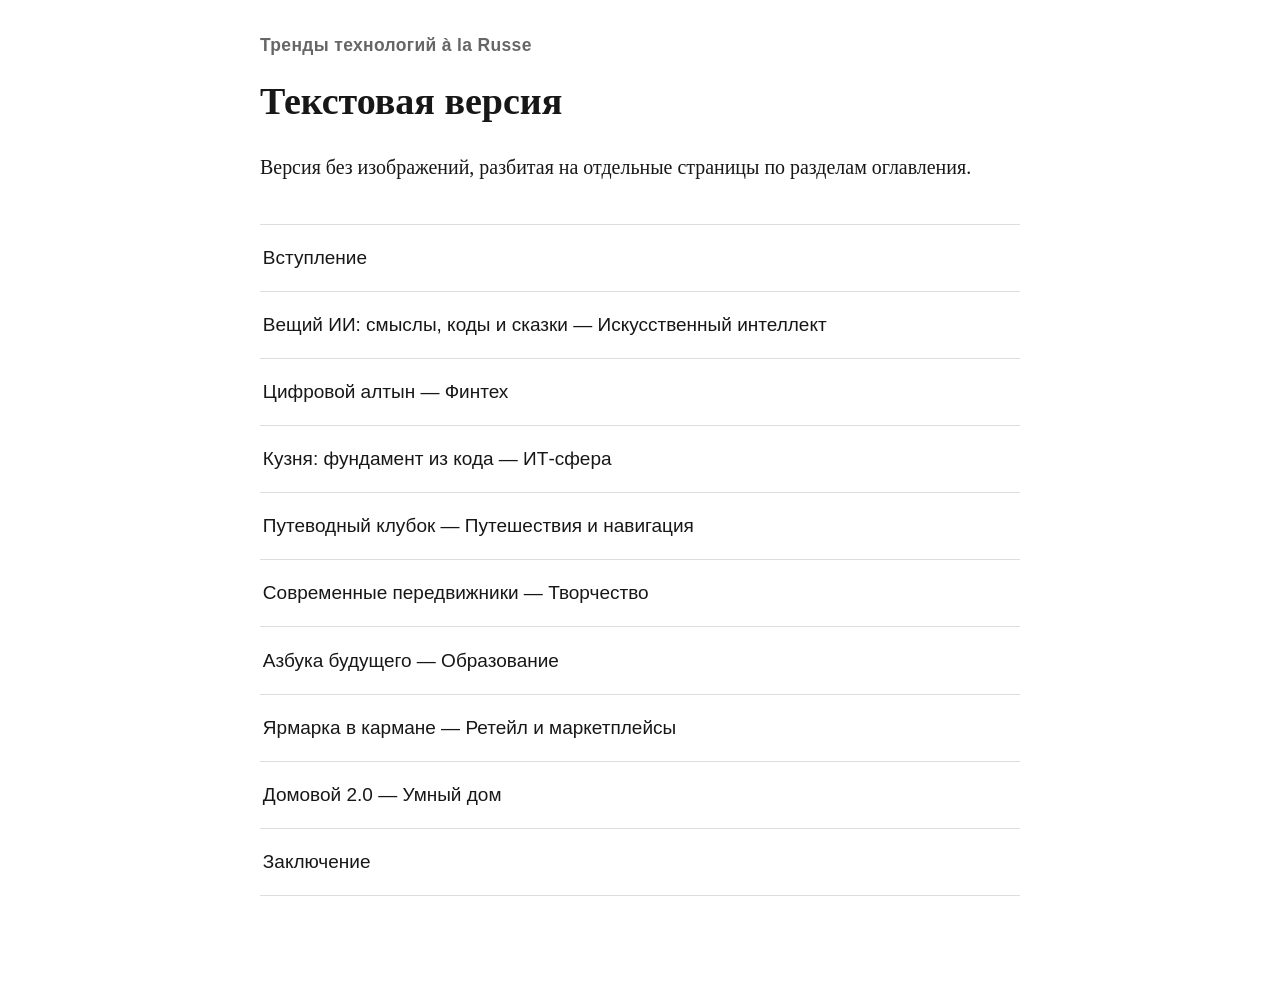
==== commit d9744ef6: "chore: remove reader note from homepage" ====
--- a/index.html
+++ b/index.html
@@ -4,7 +4,6 @@
 <body><main><a class="site-title" href="index.html">Тренды технологий à la Russe</a>
 <h1>Текстовая версия</h1>
 <p class="lead">Версия без изображений, разбитая на отдельные страницы по разделам оглавления.</p>
-<p class="reader-note">Каждый раздел открывается отдельной веб-страницей — так удобнее читать и запускать озвучивание в браузере.</p>
 <nav aria-label="Оглавление"><ul class="toc"><li><a href="intro.html">Вступление</a></li>
 <li><a href="ai.html">Вещий ИИ: смыслы, коды и сказки — Искусственный интеллект</a></li>
 <li><a href="fintech.html">Цифровой алтын — Финтех</a></li>
